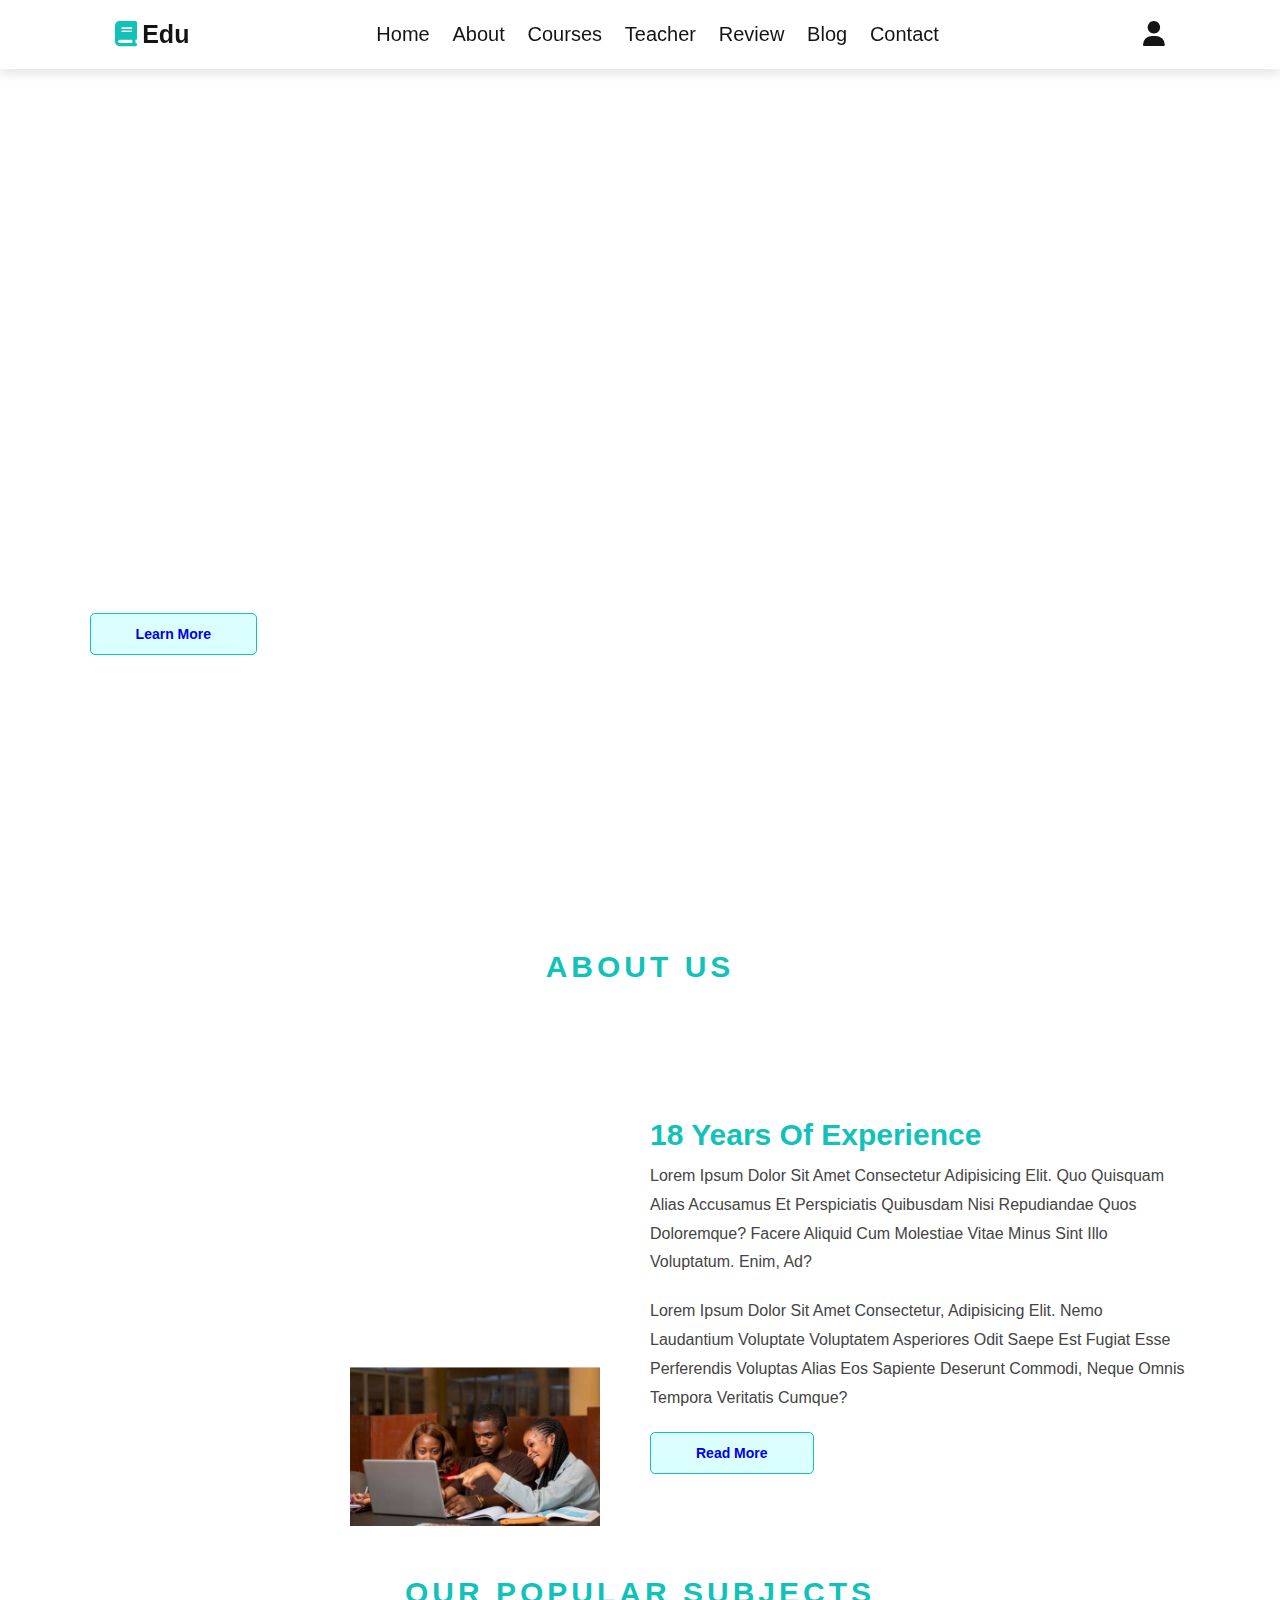
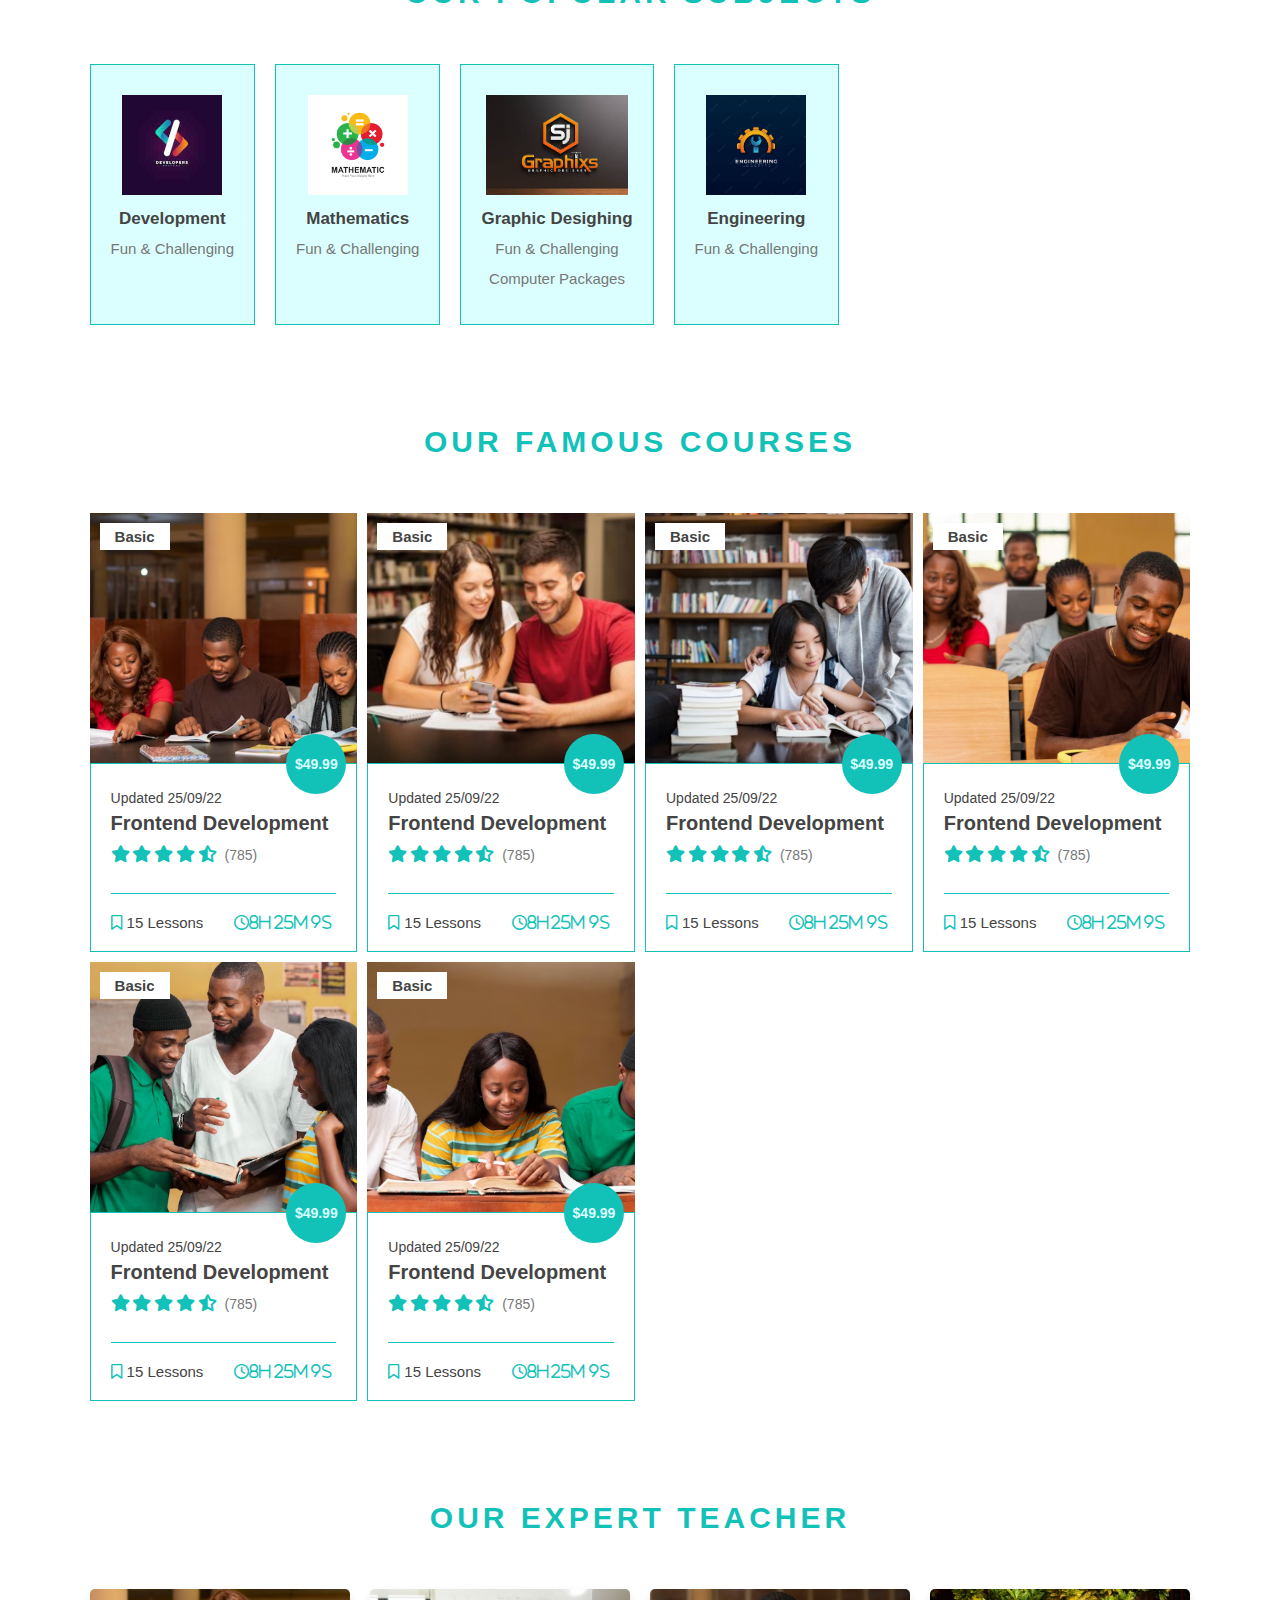
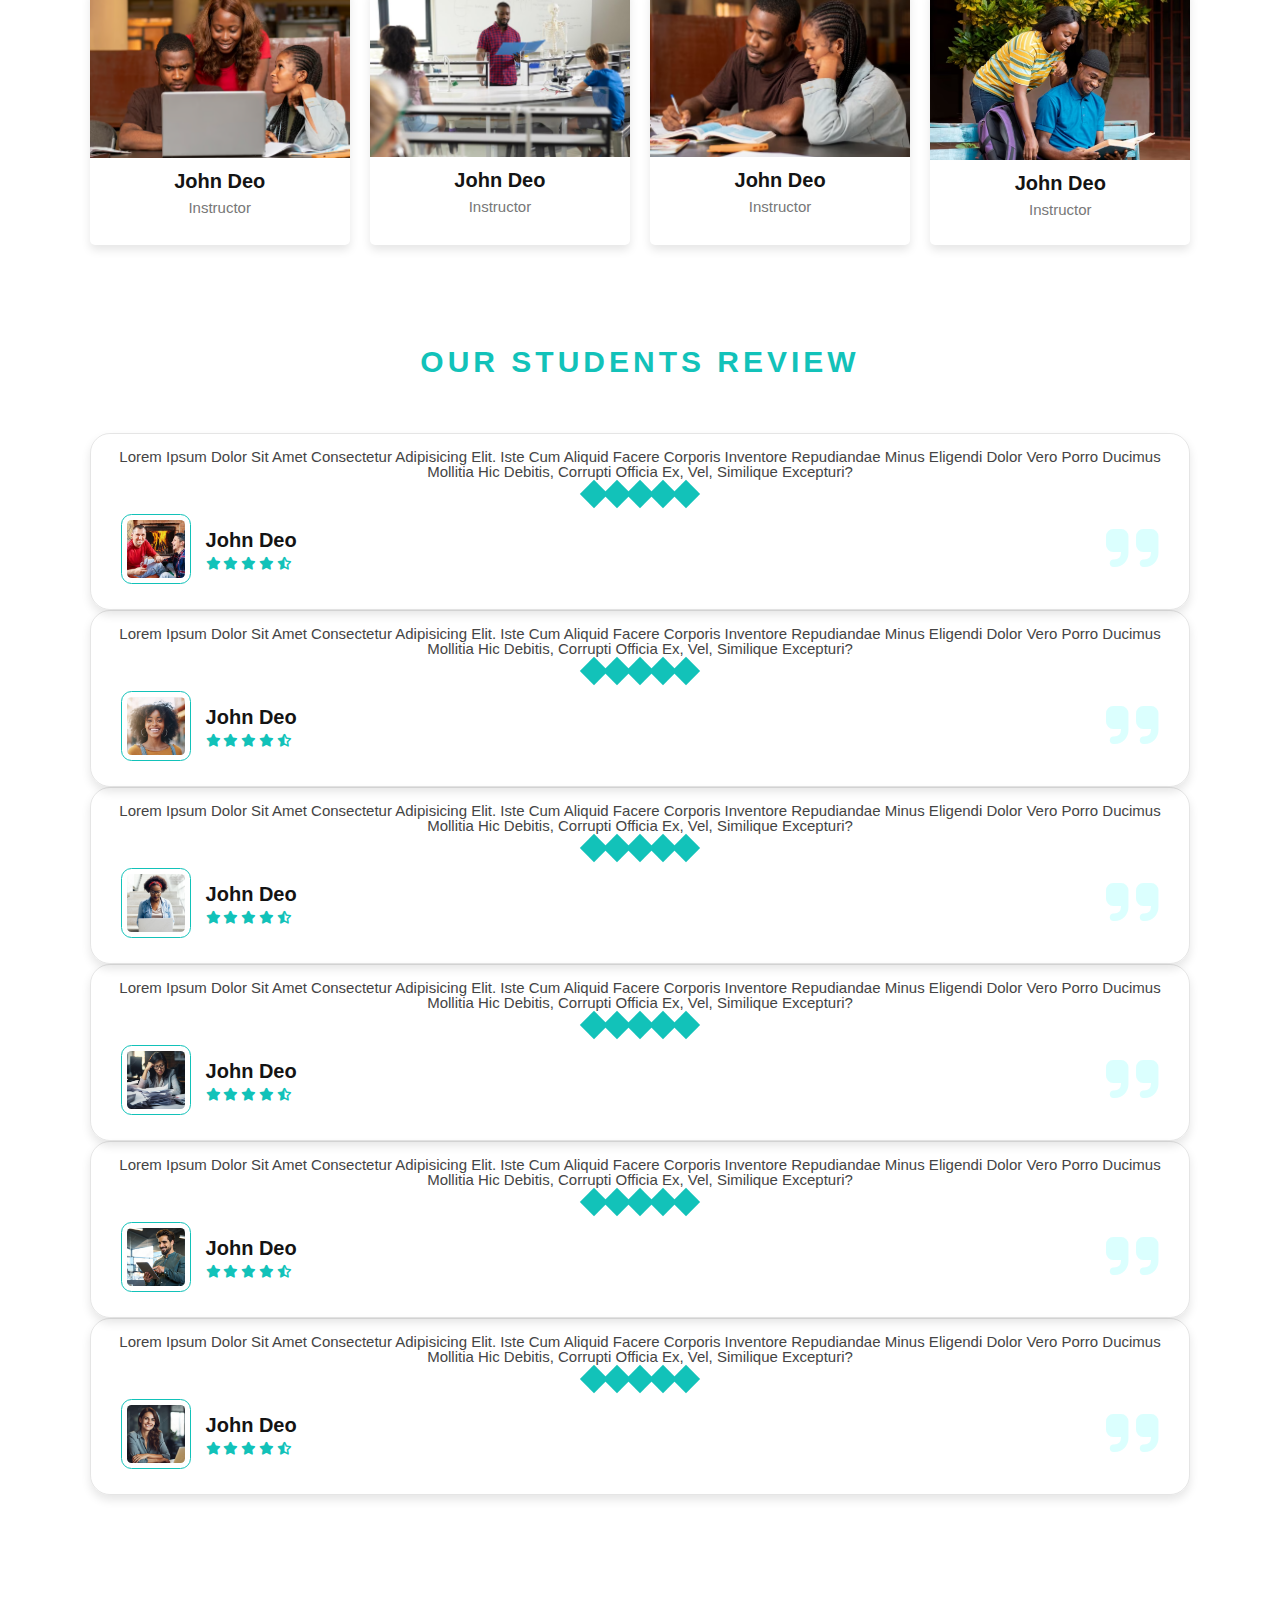
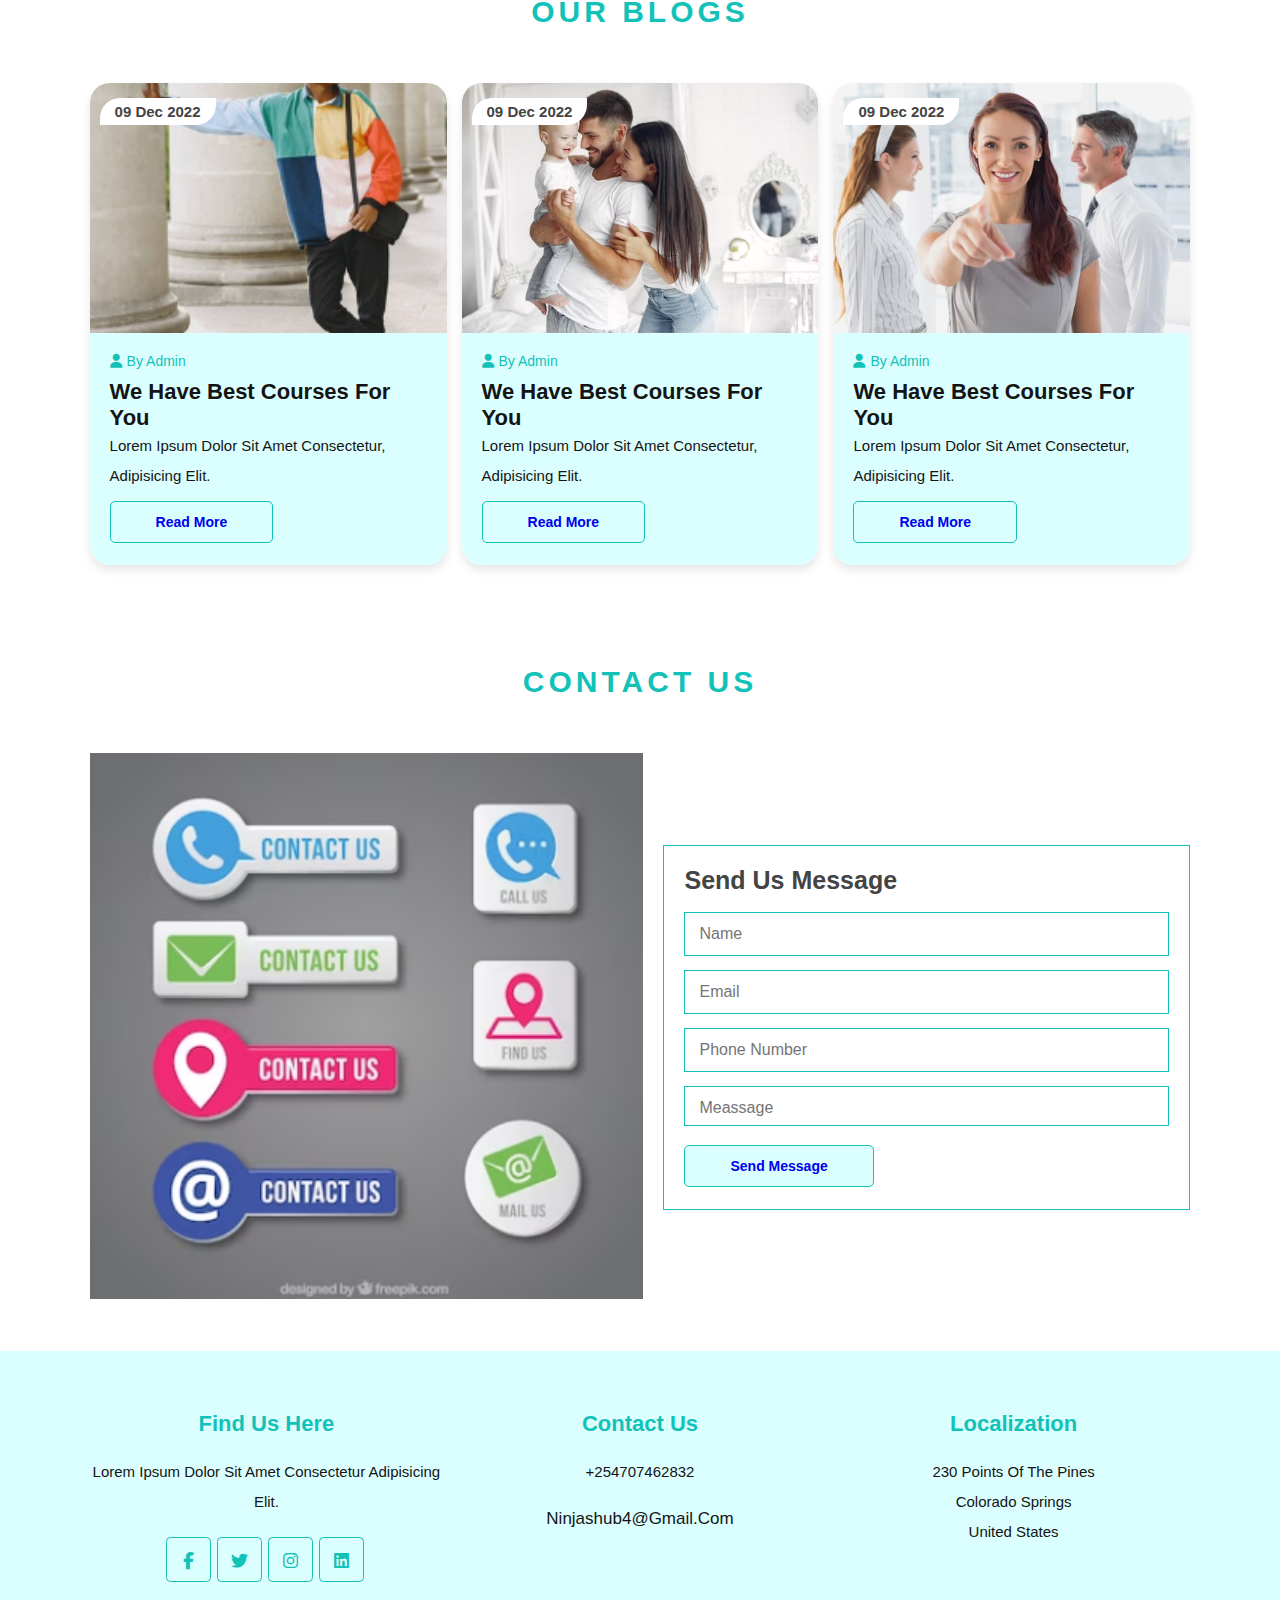
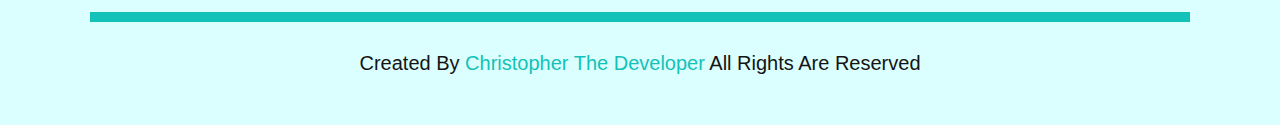
==== index.html @ d2098b86 "html folder  deletion" ====
<!DOCTYPE html>
<html lang="en">
<head>
    <meta charset="UTF-8">
    <meta http-equiv="X-UA-Compatible" content="IE=edge">
    <meta name="viewport" content="width=device-width, initial-scale=1.0">
    <title>education website</title>
    <!--font awesome cdn link-->
    <link rel="stylesheet" href="https://cdnjs.cloudflare.com/ajax/libs/font-awesome/6.4.0/css/all.min.css"/>
    <!--custom css link-->
    <link rel="stylesheet" href="css/style.css">
 </head>
<body>
    <!--header section starts-->
      <header class="header">
        <a href="#" class="logo"><i class="fas fa-book"></i>Edu</a>
        <nav class="navbar">
            <a href="#home"   class="hover-underline">home</a>
            <a href="#about"  class="hover-underline">about</a>
            <a href="#courses" class="hover-underline">courses</a>
            <a href="#teacher" class="hover-underline">teacher</a>
            <a href="#review" class="hover-underline">review</a>
            <a href="#blog"  class="hover-underline">blog</a>
            <a href="#contact"  class="hover-underline">contact</a>
      </nav>
      <div class="icons">
        <div id="login-btn"   class="fas fa-user"></div>
        <div id="menu-btn"  class="fas fa-bars"></div>
      </div>
      <!--login form-->
      <form action="" class="login-form">
        <h3>login form</h3>
        <input type="email" placeholder="enter your email" class="box">
        <input type="password" placeholder="enter your password" class="box">
        <div class="remember">
          <input type="checkbox" name="" id="remember">
          <label for="remember-me">remember me</label>
        </div>
        <a href="#" class="btn">
          <span class="text text-1">login now</span>
          <span class="text text-2" aria-hidden="true">login now</span>
        </a>
      </form>
      </header>
    <!--header section ends-->

    <!--home section begins-->
    <section id="home" class="home">
      <div class="content">
        <h3>The best courses you will find here</h3>
        <p>Lorem ipsum dolor sit amet consectetur adipisicing elit. 
          Voluptatem dignissimos eum sapiente obcaecati impedit blanditiis
           consectetur vitae, numquam excepturi modi doloremque sequi vero 
           reiciendis odit eaque nesciunt omnis nobis? Tempora.</p>
           <a href="#" class="btn">
            <span class="text text-1">learn more</span>
            <span class="text text-2" aria-hidden="true">learn more</span>
          </a>
      </div>
    </section>

<!--home section begins-->

    <!--about section starts-->
   <section class="about" id="about">
    <h1 class="heading">about us</h1>
    <div class="container">
      <figure class="about-image">
        <img src="imgaes/about.png" alt="" height="500">
        <img src="images/about 2.png" alt=""   class="about-image">
      </figure>
      <div class="about-content">
        <h3>18 years of experience</h3>
        <p>Lorem ipsum dolor sit amet consectetur adipisicing elit.
           Quo quisquam alias accusamus et perspiciatis quibusdam nisi repudiandae quos doloremque? 
          Facere aliquid cum molestiae vitae minus sint illo voluptatum. Enim, ad?</p>
          <p>Lorem ipsum dolor sit amet consectetur, adipisicing elit. Nemo laudantium voluptate voluptatem asperiores odit saepe
             est fugiat esse perferendis voluptas alias eos sapiente deserunt commodi, neque omnis tempora veritatis cumque?</p>
             <a href="#" class="btn">
              <span class="text text-1">read more</span>
              <span class="text text-2" aria-hidden="true">read more</span>
            </a>
      </div>
    </div>
    
   </section>

<!--about section ends-->

<!--subject section starts-->
<section class="subjects">
  <h1 class="heading">our popular subjects</h1>
  <div class="box-container">
    <div class="box">
      <img src="images/Development.jpg" alt="">
      <h3>development</h3>
      <p>fun & challenging</p>
    </div>

    <div class="box">
      <img src="images/Mathematics .jpg" alt="">
      <h3>Mathematics</h3>
      <p>fun & challenging</p>
    </div>

    <div class="box">
      <img src="images/Graphics .jpg" alt="">
      <h3>graphic desighing</h3>
      <p>fun & challenging</p>
      <p>computer packages</p>
    </div>

    <div class="box">
      <img src="images/Engineering .jpg" alt="">
      <h3>engineering</h3>
      <p>fun & challenging</p>
    </div>
  </div>
</section>

<!--subject section ends-->
<!--courses section starts-->
   <section class="courses" id="courses">
      <h1 class="heading">our famous courses</h1>
      <div class="box-container">
        <div class="box">
          <div class="image shine">
            <img src="images/image 1.png" alt="">
            <h3>basic</h3>
          </div>
          <div class="content">
            <h4>$49.99</h4>
            <p>updated 25/09/22</p>
            <h3>frontend development</h3>
          <div class="stars">
            <i class="fas fa-star"></i>
            <i class="fas fa-star"></i>
            <i class="fas fa-star"></i>
            <i class="fas fa-star"></i>
            <i class="fas fa-star-half-alt"></i>
            <span>(785)</span>
          </div>
          <div class="icons">
            <span><i  class="far fa-bookmark"></i>15 lessons</span>
            <span><i class="far fa-clock">8h 25m 9s</i></span>
          </div>
        </div>
        </div>
      


      <div class="box">
        <div class="image shine">
          <img src="images/image 2.png" alt="">
          <h3>basic</h3>
        </div>
        <div class="content">
          <h4>$49.99</h4>
          <p>updated 25/09/22</p>
          <h3>frontend development</h3>
        <div class="stars">
          <i class="fas fa-star"></i>
          <i class="fas fa-star"></i>
          <i class="fas fa-star"></i>
          <i class="fas fa-star"></i>
          <i class="fas fa-star-half-alt"></i>
          <span>(785)</span>
        </div>
        <div class="icons">
          <span><i  class="far fa-bookmark"></i>15 lessons</span>
          <span><i class="far fa-clock">8h 25m 9s</i></span>
        </div>
      </div>
      </div>
    
      <div class="box">
        <div class="image shine">
          <img src="images/image3.png" alt="">
          <h3>basic</h3>
        </div>
        <div class="content">
          <h4>$49.99</h4>
          <p>updated 25/09/22</p>
          <h3>frontend development</h3>
        <div class="stars">
          <i class="fas fa-star"></i>
          <i class="fas fa-star"></i>
          <i class="fas fa-star"></i>
          <i class="fas fa-star"></i>
          <i class="fas fa-star-half-alt"></i>
          <span>(785)</span>
        </div>
        <div class="icons">
          <span><i  class="far fa-bookmark"></i>15 lessons</span>
          <span><i class="far fa-clock">8h 25m 9s</i></span>
        </div>
      </div>
      </div>
    


    <div class="box">
      <div class="image shine">
        <img src="images/image 4.png" alt="">
        <h3>basic</h3>
      </div>
      <div class="content">
        <h4>$49.99</h4>
        <p>updated 25/09/22</p>
        <h3>frontend development</h3>
      <div class="stars">
        <i class="fas fa-star"></i>
        <i class="fas fa-star"></i>
        <i class="fas fa-star"></i>
        <i class="fas fa-star"></i>
        <i class="fas fa-star-half-alt"></i>
        <span>(785)</span>
      </div>
      <div class="icons">
        <span><i  class="far fa-bookmark"></i>15 lessons</span>
        <span><i class="far fa-clock">8h 25m 9s</i></span>
      </div>
    </div>
    </div>

    <div class="box">
      <div class="image shine">
        <img src="images/image 5.png" alt="">
        <h3>basic</h3>
      </div>
      <div class="content">
        <h4>$49.99</h4>
        <p>updated 25/09/22</p>
        <h3>frontend development</h3>
      <div class="stars">
        <i class="fas fa-star"></i>
        <i class="fas fa-star"></i>
        <i class="fas fa-star"></i>
        <i class="fas fa-star"></i>
        <i class="fas fa-star-half-alt"></i>
        <span>(785)</span>
      </div>
      <div class="icons">
        <span><i  class="far fa-bookmark"></i>15 lessons</span>
        <span><i class="far fa-clock">8h 25m 9s</i></span>
      </div>
    </div>
    </div>
  


  <div class="box">
    <div class="image shine">
      <img src="images/image 6.png" alt="">
      <h3>basic</h3>
    </div>
    <div class="content">
      <h4>$49.99</h4>
      <p>updated 25/09/22</p>
      <h3>frontend development</h3>
    <div class="stars">
      <i class="fas fa-star"></i>
      <i class="fas fa-star"></i>
      <i class="fas fa-star"></i>
      <i class="fas fa-star"></i>
      <i class="fas fa-star-half-alt"></i>
      <span>(785)</span>
    </div>
    <div class="icons">
      <span><i  class="far fa-bookmark"></i>15 lessons</span>
      <span><i class="far fa-clock">8h 25m 9s</i></span>
    </div>
  </div>
  </div>
  </div>
</section>

<!--courses section ends-->

  <!--teacher section starts-->
<section id="teacher" class="teacher">
 <h1 class="heading">our expert teacher</h1>
 <div class="box-container">

  <div class="box">
    <div class="image">
      <img src="images/teacher 1.png" alt="">
      <div class="share">
        <a href="#"  class="fab fa-facebook-f"></a>
        <a href="#"  class="fab fa-twitter"></a>
        <a href="#"  class="fab fa-instagram"></a>
      </div>
    </div>
    <div class="content">
      <h3>john deo</h3>
      <span>instructor</span>
     </div>
 </div>


 <div class="box">
  <div class="image">
    <img src="images/teacher 2.png" alt="">
    <div class="share">
      <a href="#"  class="fab fa-facebook-f"></a>
      <a href="#"  class="fab fa-twitter"></a>
      <a href="#"  class="fab fa-instagram"></a>
    </div>
  </div>
  <div class="content">
    <h3>john deo</h3>
    <span>instructor</span>
   </div>
</div>


<div class="box">
  <div class="image">
    <img src="images/teacher 3.png" alt="">
    <div class="share">
      <a href="#"  class="fab fa-facebook-f"></a>
      <a href="#"  class="fab fa-twitter"></a>
      <a href="#"  class="fab fa-instagram"></a>
    </div>
  </div>
  <div class="content">
    <h3>john deo</h3>
    <span>instructor</span>
   </div>
</div>


<div class="box">
  <div class="image">
    <img src="images/teacher 4.png" alt="">
    <div class="share">
      <a href="#"  class="fab fa-facebook-f"></a>
      <a href="#"  class="fab fa-twitter"></a>
      <a href="#"  class="fab fa-instagram"></a>
    </div>
  </div>
  <div class="content">
    <h3>john deo</h3>
    <span>instructor</span>
   </div>
</div>
</div>
</section>
<!--teacher section ends-->
<!--review section starts-->
   <section class="review" id="review">
    <h1 class="heading">our students review</h1>
    <div class="swiper review-slider">
      <div class="swiper-wrapper">
        <div class="swiper-slide slide">
          <p>Lorem ipsum dolor sit amet consectetur adipisicing elit. 
            Iste cum aliquid facere corporis inventore repudiandae minus
             eligendi dolor vero porro ducimus mollitia hic debitis, corrupti
              officia ex, vel, similique excepturi?</p>
              <div class="wrapper">
                <div class="separator"></div>
                <div class="separator"></div>
                <div class="separator"></div>
                <div class="separator"></div>
                <div class="separator"></div>
              </div>
              <i class="fas fa-quote-right"></i>
              <div class="user">
                <img src="images/review 1.png" alt="">
                <div class="user-info">
                  <h3>john deo</h3>
                  <div class="stars">
                    <i class="fas fa-star"></i>
                    <i class="fas fa-star"></i>
                    <i class="fas fa-star"></i>
                    <i class="fas fa-star"></i>
                    <i class="fas fa-star-half-alt"></i>
                  </div>
                </div>
              </div>
        </div>


        <div class="swiper-slide slide">
          <p>Lorem ipsum dolor sit amet consectetur adipisicing elit. 
            Iste cum aliquid facere corporis inventore repudiandae minus
             eligendi dolor vero porro ducimus mollitia hic debitis, corrupti
              officia ex, vel, similique excepturi?</p>
              <div class="wrapper">
                <div class="separator"></div>
                <div class="separator"></div>
                <div class="separator"></div>
                <div class="separator"></div>
                <div class="separator"></div>
              </div>
              <i class="fas fa-quote-right"></i>
              <div class="user">
                <img src="images/review 2.png" alt="">
                <div class="user-info">
                  <h3>john deo</h3>
                  <div class="stars">
                    <i class="fas fa-star"></i>
                    <i class="fas fa-star"></i>
                    <i class="fas fa-star"></i>
                    <i class="fas fa-star"></i>
                    <i class="fas fa-star-half-alt"></i>
                  </div>
                </div>
              </div>
        </div>


        <div class="swiper-slide slide">
          <p>Lorem ipsum dolor sit amet consectetur adipisicing elit. 
            Iste cum aliquid facere corporis inventore repudiandae minus
             eligendi dolor vero porro ducimus mollitia hic debitis, corrupti
              officia ex, vel, similique excepturi?</p>
              <div class="wrapper">
                <div class="separator"></div>
                <div class="separator"></div>
                <div class="separator"></div>
                <div class="separator"></div>
                <div class="separator"></div>
              </div>
              <i class="fas fa-quote-right"></i>
              <div class="user">
                <img src="images/review 3.png" alt="">
                <div class="user-info">
                  <h3>john deo</h3>
                  <div class="stars">
                    <i class="fas fa-star"></i>
                    <i class="fas fa-star"></i>
                    <i class="fas fa-star"></i>
                    <i class="fas fa-star"></i>
                    <i class="fas fa-star-half-alt"></i>
                  </div>
                </div>
              </div>
        </div>

        <div class="swiper-slide slide">
          <p>Lorem ipsum dolor sit amet consectetur adipisicing elit. 
            Iste cum aliquid facere corporis inventore repudiandae minus
             eligendi dolor vero porro ducimus mollitia hic debitis, corrupti
              officia ex, vel, similique excepturi?</p>
              <div class="wrapper">
                <div class="separator"></div>
                <div class="separator"></div>
                <div class="separator"></div>
                <div class="separator"></div>
                <div class="separator"></div>
              </div>
              <i class="fas fa-quote-right"></i>
              <div class="user">
                <img src="images/review 4.png" alt="">
                <div class="user-info">
                  <h3>john deo</h3>
                  <div class="stars">
                    <i class="fas fa-star"></i>
                    <i class="fas fa-star"></i>
                    <i class="fas fa-star"></i>
                    <i class="fas fa-star"></i>
                    <i class="fas fa-star-half-alt"></i>
                  </div>
                </div>
              </div>
        </div>

        <div class="swiper-slide slide">
          <p>Lorem ipsum dolor sit amet consectetur adipisicing elit. 
            Iste cum aliquid facere corporis inventore repudiandae minus
             eligendi dolor vero porro ducimus mollitia hic debitis, corrupti
              officia ex, vel, similique excepturi?</p>
              <div class="wrapper">
                <div class="separator"></div>
                <div class="separator"></div>
                <div class="separator"></div>
                <div class="separator"></div>
                <div class="separator"></div>
              </div>
              <i class="fas fa-quote-right"></i>
              <div class="user">
                <img src="images/review 5.png" alt="">
                <div class="user-info">
                  <h3>john deo</h3>
                  <div class="stars">
                    <i class="fas fa-star"></i>
                    <i class="fas fa-star"></i>
                    <i class="fas fa-star"></i>
                    <i class="fas fa-star"></i>
                    <i class="fas fa-star-half-alt"></i>
                  </div>
                </div>
              </div>
        </div>

        <div class="swiper-slide slide">
          <p>Lorem ipsum dolor sit amet consectetur adipisicing elit. 
            Iste cum aliquid facere corporis inventore repudiandae minus
             eligendi dolor vero porro ducimus mollitia hic debitis, corrupti
              officia ex, vel, similique excepturi?</p>
              <div class="wrapper">
                <div class="separator"></div>
                <div class="separator"></div>
                <div class="separator"></div>
                <div class="separator"></div>
                <div class="separator"></div>
              </div>
              <i class="fas fa-quote-right"></i>
              <div class="user">
                <img src="images/review 6.png" alt="">
                <div class="user-info">
                  <h3>john deo</h3>
                  <div class="stars">
                    <i class="fas fa-star"></i>
                    <i class="fas fa-star"></i>
                    <i class="fas fa-star"></i>
                    <i class="fas fa-star"></i>
                    <i class="fas fa-star-half-alt"></i>
                  </div>
                </div>
              </div>
        </div>
      </div>
    </div>
   </section>

<!--review section ends-->
<!--blog section starts-->
<section class="blog" id="blog">
  <h1 class="heading">our blogs</h1>
  <div class="box-container">
    <div class="box">
      <div class="image shine">
        <img src="images/blog 1.png" alt="">
        <h3>09 dec 2022</h3>
      </div>
      <div class="content">
        <div class="icons">
          <a href="#"><i  class="fas fa-user"></i>by admin</a>
        </div>
        <h3>we have best courses for you</h3>
        <p>Lorem ipsum dolor sit amet consectetur, adipisicing elit.</p>
        <a href="#" class="btn">
          <span  class="text text-1">read more</span>
          <span  class="text text-2"  aria-hidden="true">read more</span>
        </a>
      </div>
    </div>

    <div class="box">
      <div class="image shine">
        <img src="images/blog 2.png" alt="">
        <h3>09 dec 2022</h3>
      </div>
      <div class="content">
        <div class="icons">
          <a href="#"><i  class="fas fa-user"></i>by admin</a>
        </div>
        <h3>we have best courses for you</h3>
        <p>Lorem ipsum dolor sit amet consectetur, adipisicing elit.</p>
        <a href="#" class="btn">
          <span  class="text text-1">read more</span>
          <span  class="text text-2"  aria-hidden="true">read more</span>
        </a>
      </div>
    </div>

    <div class="box">
      <div class="image shine">
        <img src="images/blog 3.png" alt="">
        <h3>09 dec 2022</h3>
      </div>
      <div class="content">
        <div class="icons">
          <a href="#"><i  class="fas fa-user"></i>by admin</a>
        </div>
        <h3>we have best courses for you</h3>
        <p>Lorem ipsum dolor sit amet consectetur, adipisicing elit.</p>
        <a href="#" class="btn">
          <span  class="text text-1">read more</span>
          <span  class="text text-2"  aria-hidden="true">read more</span>
        </a>
      </div>
    </div>
  </div>

</section>

<!--blog section ends-->
<!--contact section begins-->
<section class="contact" id="contact">
  <h1 class="heading">contact us</h1>
  <div class="row">
    <div class="image">
      <img src="images/contact.png" alt="">
    </div>
    <form action="">
      <h3>send us message</h3>
      <input type="text" placeholder="name" class="box">
      <input type="email" placeholder="email" class="box">
      <input type="number" placeholder="phone number" class="box">
      <textarea placeholder="meassage" class="box" cols="30" rows="10"></textarea>
      <a href="#"  class="btn">
        <span class="text text-1">send message</span>
        <span class="text text-2"  aria-hidden="true">send message</span>
      </a>
    </form>
  </div>
</section>

<!--contact section ends-->
<!--footer section starts-->
<section class="footer">
  <div class="box-container">
    <div class="box">
      <h3>find us here</h3>
      <p>Lorem ipsum dolor sit amet consectetur adipisicing elit.</p>
      <div class="share">
        <a href="#" class="fab fa-facebook-f"></a>
        <a href="#" class="fab fa-twitter"></a>
        <a href="#" class="fab fa-instagram"></a>
        <a href="#" class="fab fa-linkedin"></a>
      </div>
    </div>
    <div class="box">
      <h3>contact us</h3>
      <p>+254707462832</p>
      <a href="#" class="link">ninjashub4@gmail.com</a>
    </div>
    <div class="box">
      <h3>localization</h3>
      <p>230 points of the pines <br>
      colorado springs <br>
      united states</p>
    </div>
  </div>
  <div class="credit">created by <span>christopher the developer</span> all rights are reserved</div>
</section>




<!--footer section ends-->
   <!--js file link-->
   <script src="js/index.js"></script>
</body>
</html>
---- css/style.css ----
@import url('https://fonts.googleapis.com/css2?family=Belanosima:wght@700&family=Montserrat:wght@100&family=Roboto:wght@500&display=swap');
:root{
    --primary-color:#12c2b9;
    --secondary:#dbfffe;
    --black:#141414;
    --white:#fff;
    --yellow:yellow;
    --box-shadow:0 .5rem 1rem rgba(0,0,0,0.1);
}
*{
    font-family:'DM sans',sans-serif;
    margin:0; padding:0;
    box-sizing:border-box;
    outline:none; border:none;
    text-decoration:none;
    text-transform:capitalize;
    transition:all .2sec linear;
}
html{
    font-size:62.5%;
    overflow-x:hidden;
    scroll-padding-top:9rem;
    scroll-behavior:smooth;
}
html::-webkit-scrollbar{
    width:1rem;
}
html::-webkit-scrollbar-track{
    background:transparent;
}
html::-webkit-scrollbar-thumb{
    background: var(--primary-color);
}
section{
    padding:5rem 7%;
}
.heading{
    position:relative;
    color:var(--primary-color);
    font-size:3rem;
    font-weight:700;
    text-transform:uppercase;
    letter-spacing:.4rem;
    text-align:center;
    margin-bottom:3rem;
}
.heading::after{
    content: url('../images/separator.svg');
    display:block;
    width:10rem;
    margin-inline:auto;
    margin-top: -1rem;
}






.btn{
    position:relative;
    display:inline-block;
    margin-top:1rem;
    /*color:var(--white);*/
    font-size:1.4rem;
    font-weight:700;
    text-transform:uppercase;
    max-width: max-content;
    border:.1rem solid var(--primary-color);
    background:var(--secondary);
    padding:1.2rem 4.5rem;
    overflow:hidden;
    z-index:1;
    border-radius:.5rem;
}
.btn::before{
    content:'';
    position:absolute;
    bottom:100%; left:50%;
    transform:translateX(-50%);
    width:200%; height:200%;
    border-radius:50%;
    background-color:var(--primary-color);
    transition:500ms ease;
    z-index:-1;
}
.btn .text{
     transition:250ms ease;
}
.btn .text-2{
position:absolute;
top:100%;left:50%;
transform:translateX(-50%);
min-width:max-content;
color:var(--secondary);
}
.btn:is(:hover, :focus-visible)::before{
    bottom:-50%;
}
.btn:is(:hover, :focus-visible).text-1{
    transform:translateY(-4rem);
}
.btn:is(:hover, :focus-visible).text-2{
    top:50%;
    transform:translate(-50%,-50%);
    
}
.shine{
    position:relative;
}
.shine::after{
    content:"";
    position:absolute;
    top:0; left:0;
    width:50%;
    height:100%;
    background-image:linear-gradient(to right,transparent 0%,#fff6 100%);
    transform:skewX(-0.08turn) translateX(-180%);
}
.shine:is(:hover, :focus-within)::after{
    transform:skewX(-0.08turn) translateX(275%);
    transition:1000ms ease;
}
/*header*/
.header{
    position:fixed;
    top:0; left:0; right:0;
    z-index:1000;
    background: var(--white);
    box-shadow:var(--box-shadow);
    display:flex;
    justify-content:space-between;
    align-items:center;
    padding:2rem 9%;
}
.header .logo{
    font-size:2.5rem;
    font-weight:bolder;
    color:var(--black);
}
.header .logo i{
    color:var(--primary-color) ;
    padding-right:.5rem;
}

.header .navbar a{
    font-size:2rem;
    color:var(--black);
    margin:0rem 1rem;
    padding-block:1rem;
}
.header .navbar a:hover{
  color:var(--primary-color);
}
.header .navbar .hover-underline{
    position:relative;
    max-width:max-content;
}
.header .navbar .hover-underline::after{
    content: '';
    position:absolute;
    left:0;bottom:0;
    width:100%;
    height:.5rem;
    border-block:.1rem solid var(--primary-color);
    transform:scaleX(0.2);
    opacity:0;
    transform: 500ms ease;
}
.header .navbar .hover-underline:is(:hover, :focus-visible)::after{
    transform: scaleX(1);
    opacity:1;
}
.header .icons div{
    font-size:2.5rem;
    margin-left:1.7rem;
    color:var(--black);
    cursor:pointer;
}
.header .icons div:hover{
    color:var(--primary-color);
}
#menu-btn{
    display:none;
}

.header .login-form{
    position:absolute;
    top:115%; right:-105%;
    background:var(--white);
    box-shadow:.5rem;
    width:35rem;
    box-shadow:var(--box-shadow);
    padding:2rem;
}
.header .login-form.active{
    right:2rem;
    transition: .4s linear;
}

.header .login-form h3{
    font-size:2.2rem;
    color:var(--black);
    text-align:center;
    margin-bottom:.7rem;
}
.header .login-form .box{
    font-size:1.5rem;
    margin:.7rem 0;
    border:1rem solid rgba(0,0,0,0.1);
    padding:1rem 1.2rem;
    color:var(--black);
    text-transform:none;
    width:100%;
}
.header .login-form .remember{
    display:flex;
    align-items:center;
    gap:.5rem;
    margin:.7rem 0;
}

.header .login-form .remember label{
    font-size:1.5rem;
    color:var(--black);
    cursor:pointer;
}


/*home*/
.home{
    min-height:100vh;
    display:flex;
    align-items:center;
    background:url(home.jpg) no-repeat;
    background-size:cover;
    background-position:center;
}
.home .content{
    max-width:50rem;
}
.home .content h3{
    margin-top:10rem;
    font-size:5rem;
    color:var(--white);
    line-height:1.2;
}
.home .content p{
    font-size:1.5rem;
    line-height: 2;
    color:var(--white);
    padding:1rem 0;
}

/*ends*/

/*about*/
.about .container{
    display:flex;
    flex-wrap:wrap;
}
.about .container .about-image{
    position:relative;
    flex:1 1 40rem;
 
}
.about .container .about-image{
    width:80%;
}
.about .container .about-image .about-image{
    position:absolute;
    bottom:-10rem;
    right:-1rem;
    width:25rem;
    padding-block:5rem;
}

.about .container .about-content{
    flex:1 1 50rem;
    padding-left:6rem;
    padding-top:8rem;
}
.about .container .about-content h3{
    font-size:3rem;
    color:var(--primary-color);
}

.about .container .about-content p{
    font-size:1.6rem;
    color:#444;
    padding:1rem 0;
    line-height:1.8;
}
/*ends*/
/*subject*/
.subjects .box-container{
    display:flex;
    grid-template-columns:repeat(auto-fit,minmax(25rem,1fr));
    gap:2rem;
}
.subjects .box-container .box{
  padding:3rem 2rem;
  text-align:center;
  border:.1rem solid var(--primary-color);
  background: var(--secondary);
  cursor:pointer;
}
.subjects .box-container .box:hover{
    background:var(--primary-color);
}
.subjects .box-container .box img{
    height:10rem;
    margin-bottom:.7rem;
}
.subjects .box-container .box h3{
    font-size:1.7rem;
    color:#444;
    padding:.5rem 0;
    text-transform:capitalize;
}
.subjects .box-container .box:hover h3{
    color:#fff;
}
.subjects .box-container .box p{
    font-size:1.5rem;
    line-height:2;
    color:#777;
}
.subjects .box-container .box:hover p{
    color:#eee;
}


/*ends*/

/*courses*/
.courses .box-container{
    display:grid;
    grid-template-columns:repeat(auto-fit,minmax(23rem, 1fr));
    gap:1rem;
}

.courses .box-container .box .image{
    height:25rem;
    overflow:hidden;
    position:relative;
}

.courses .box-container .box .image img{
  height:100%;
  width:100%;
  object-fit:cover;
}
.courses .box-container .box:hover .image img{
    transform:scale(1.1);
}


.courses .box-container .box .image h3{
    font-size:1.5rem;
    color:#444;
    position:absolute;
    top:1rem; left:1rem;
    padding:.5rem 1.5rem;
    background: var(--white);
}
.courses .box-container .box .content{
    padding:2rem;
    position:relative;
    border:0.1rem solid var(--primary-color);
}

.courses .box-container .box .content h4{
    position:absolute;
    background:var(--primary-color);
    color:var(--secondary);
    top:-3rem; right:1.0rem;
    width: 6rem;
    height:6rem;
    line-height:6rem;
    text-align:center;
    font-size:1.4rem;
    border-radius:50%;
}
.courses .box-container .box .content p{
    font-size:1.4rem;
    color:#444;
    line-height:2;
}
.courses .box-container .box .content h3{
    font-size:2rem;
    color:#444;
}

.courses .box-container .box .content .stars{
    padding:1rem 0;
}

.courses .box-container .box .content .stars i{
    font-size:1.7rem;
    color:var(--primary-color);
}
.courses .box-container .box .content .stars span{
    font-size:1.4rem;
    color:#777;
    margin-left:.5rem;
}

.courses .box-container .box .content  .icons{
    display:flex;
    justify-content:space-between;
    align-items:center;
    margin-top:2rem;
    padding-top:2rem;
    border-top:0.1rem solid var(--primary-color);
}

.courses .box-container .box .content  .icons span{
    font-size:1.5rem;
    color:#444;
}

.courses .box-container .box .content  .icons span i{
    color:var(--primary-color);
    padding-right:.5rem;
}
/*ends*/

/*techer*/
.teacher .box-container{
    display:grid;
    grid-template-columns:repeat(auto-fit,minmax(25rem,1fr));
    gap:2rem;
}
.teacher .box-container .box{
    background:var(--white);
    box-shadow:var(--box-shadow);
    border-radius:.5rem;
    position:relative;
    overflow:hidden;
    text-align:center;
}
.teacher .box-container .box .image{
    position:relative;
    overflow:hidden;
}
.teacher .box-container .box .image img{
    background:var(--secondary);
    width:100%;
}
.teacher .box-container .box:hover .image .share{
    bottom:0;
}

.teacher .box-container .box .image .share{
    position:absolute;
    bottom:-10rem;
    left:0; right:0;
    padding:2rem;
}
.teacher .box-container .box .image .share a{
    height:4rem;
    width:4rem;
    line-height:4rem;
    font-size:2rem;
    margin:0 1rem;
    color: var(--secondary);
    background:var(--primary-color) ;
    border-radius:.5rem;
}
.teacher .box-container .box .image .share a:hover{
    color:var(--primary-color);
    background:var(--secondary);
}
.teacher .box-container .box  .content{
  padding:2rem;
  padding-top:1rem;
  align-items:center;
}
.teacher .box-container .box  .content h3{
    color:var(--black);
    font-size:2rem;
}

.teacher .box-container .box  .content span{
    font-size:1.5rem;
    line-height:2;
    color:#777;
}
/*ends*/
/*reviews*/
.review .slide{
    padding:1.5rem;
    box-shadow:var(--box-shadow);
    border:0.1rem solid rgba(0,0,0,0.1);
    border-radius:2rem;
    position:relative;
}
.review .slide p{
    font-size:1.5rem;
    text-align:center;
    padding-bottom:.5rem;
    line-height:1.0;
    color:#444;
}
  

.review .slide .wrapper{
    display:flex;
    justify-content:center;
    gap:.3rem;
}
.review .slide .separator{
    width:.8rem;
    height:.8rem;
    border:1rem solid var(--primary-color);
    transform:rotate(45deg);
    animation:rotate360 15s linear infinite;
}
@keyframes rotate360{
    0%{
        transform:rotate(0);

    }
    100%{
        transform:rotate(1turn);
    }
} 
.review .slide .fa-quote-right{
    position:absolute;
    bottom:3rem;
    right:3rem;
    font-size:6rem;
    color:var(--secondary);
}
.review .slide .user{
    display:flex;
    align-items:center;
    gap:1.5rem;
    padding:1rem 1.5rem;
    border-radius:.5rem;
}
.review .slide .user img{
    height:7rem;
    width:7rem;
    border-radius:15%;
    object-fit:cover;
    border:.1rem solid var(--primary-color);
    padding:.5rem;
}
.review .slide .user h3{
  font-size:2rem;
  color:var(--black);
  padding-bottom:.5rem;
}
.review .slide .user .stars i{
    font-size:1.3rem;
    color:var(--primary-color);
}

/*ends*/
/*blogs*/
.blog .box-container{
    display:grid;
    grid-template-columns:repeat(auto-fit,minmax(20rem,1fr));
    gap:1.5rem;
}
.blog .box-container .box{
    box-shadow:var(--box-shadow);
    border-radius:2rem;
}
.blog .box-container .box .image{
 height:25rem;
 width:100%;
 overflow:hidden;
 position:relative;
 border-radius:2rem 2rem 0 0;
}
.blog .box-container .box .image img{
    height:100%;
    width:100%;
    object-fit:cover;
}
.blog .box-container .box:hover .image img{
    transform:scale(1.1);
}
.blog .box-container .box .image h3{
 font-size:1.5rem; 
 color:#444;
 position:absolute;
 top:1.5rem; left:1rem;
 padding:.5rem 1.5rem;
 background:var(--white);
 border-radius:2rem 0 2rem 0;
}
.blog .box-container .box .content{
    padding:2rem 2rem;
    background:var(--secondary);
    border-radius:0 0 2rem 2rem;
}
.blog .box-container .box .content .icons{
    margin-bottom:1rem;
    align-items:center;
}
.blog .box-container .box .content .icons a{
    font-size:1.4rem;
    color:var(--primary-color);
}
.blog .box-container .box .content .icons a i{
    padding-right: .5rem;
}
.blog .box-container .box .content h3{
    font-size:2.2rem;
    color:var(--black);

}

.blog .box-container .box .content p{
    font-size:1.5rem;
    color:var(--black);
    line-height:2;
}
/*ends*/
/*contact*/
.contact .row{
    display:flex;
    flex-wrap:wrap;
    align-items:center;
    gap:2rem;
}
.contact .row .image{
    flex:2 2 30rem;
}
.contact .row .image img{
    width:100%;
}
.contact .row form{
    flex:1 1 40rem;
    border:0.1rem solid var(--primary-color);
    padding:2rem;
}
.contact .row form h3{
    font-size:2.5rem;
    color:#444;
    padding-bottom:1rem;
}
.contact .row form .box{
    width:100%;
    font-size:1.6rem;
    padding:1.2rem 1.4rem;
    border:.1rem solid var(--primary-color);
    margin:.7rem 0;
}
.contact .row form .box:focus{
 color:var(--primary-color);

}
.contact .row form  textarea{
    height:4rem;
    resize:none;
}

/*ends*/
/*footer*/
.footer{
    background:var(--secondary);
    text-align:center;
}
.footer .box-container{
    display:grid;
    grid-template-columns:repeat(auto-fit,minmax(20rem,1fr));
    gap:2rem;

}
.footer .box-container .box h3{
    font-size:2.2rem;
    color:var(--primary-color);
    padding:1rem 0;
}

.footer .box-container .box p{
    font-size:1.5rem;
    color:var(--black);
    line-height:2;
    padding:1rem 0;
}
.footer .box-container .box .share{
    margin-top:1rem;
}
.footer .box-container .box .share a{
    height:4.5rem;
    width:4.5rem;
    line-height:4.5rem;
    border-radius:10%;
    font-size:1.7rem;
    border:.1rem solid var(--primary-color);
    color:var(--primary-color);
    margin-right:.3rem;
    text-align:center;
}
.footer .box-container .box .share a:hover{
    background:var(--primary-color);
    color:var(--white);
}

.footer .box-container .box .link{
    font-size:1.7rem;
    line-height:2;
    color:var(--black);
    padding:.5rem 0;
    display:block;
}
.footer .box-container .box .link:hover{
    color:var(--primary-color);
    text-decoration:underline;
}
.footer .credit{
    font-size:2rem;
    margin-top:3rem;
    padding-top:3rem;
    text-align:center;
    color: var(--black);
    border-top:1rem solid var(--primary-color);
}
.footer .credit span{
    color:var(--primary-color);
}
@media (max-width:991px) {
    html{
        font-size:55%;
    }
    .header{
        padding:2rem 4rem;
    }
    section{
        padding:3rem 2rem;
    }
}
@media (max-width:768px){
    #menu-btn{
        display:inline-block;
    }
.header .navbar{
    position:absolute;
    top:110%;right:-110%;
    width:30rem;
    box-shadow:var(--box-shadow);
    border-radius:.5rem;
    background:var(--white);
}
.header .navbar.active{
    right:2rem;
    transition:.4s linear;
}

}
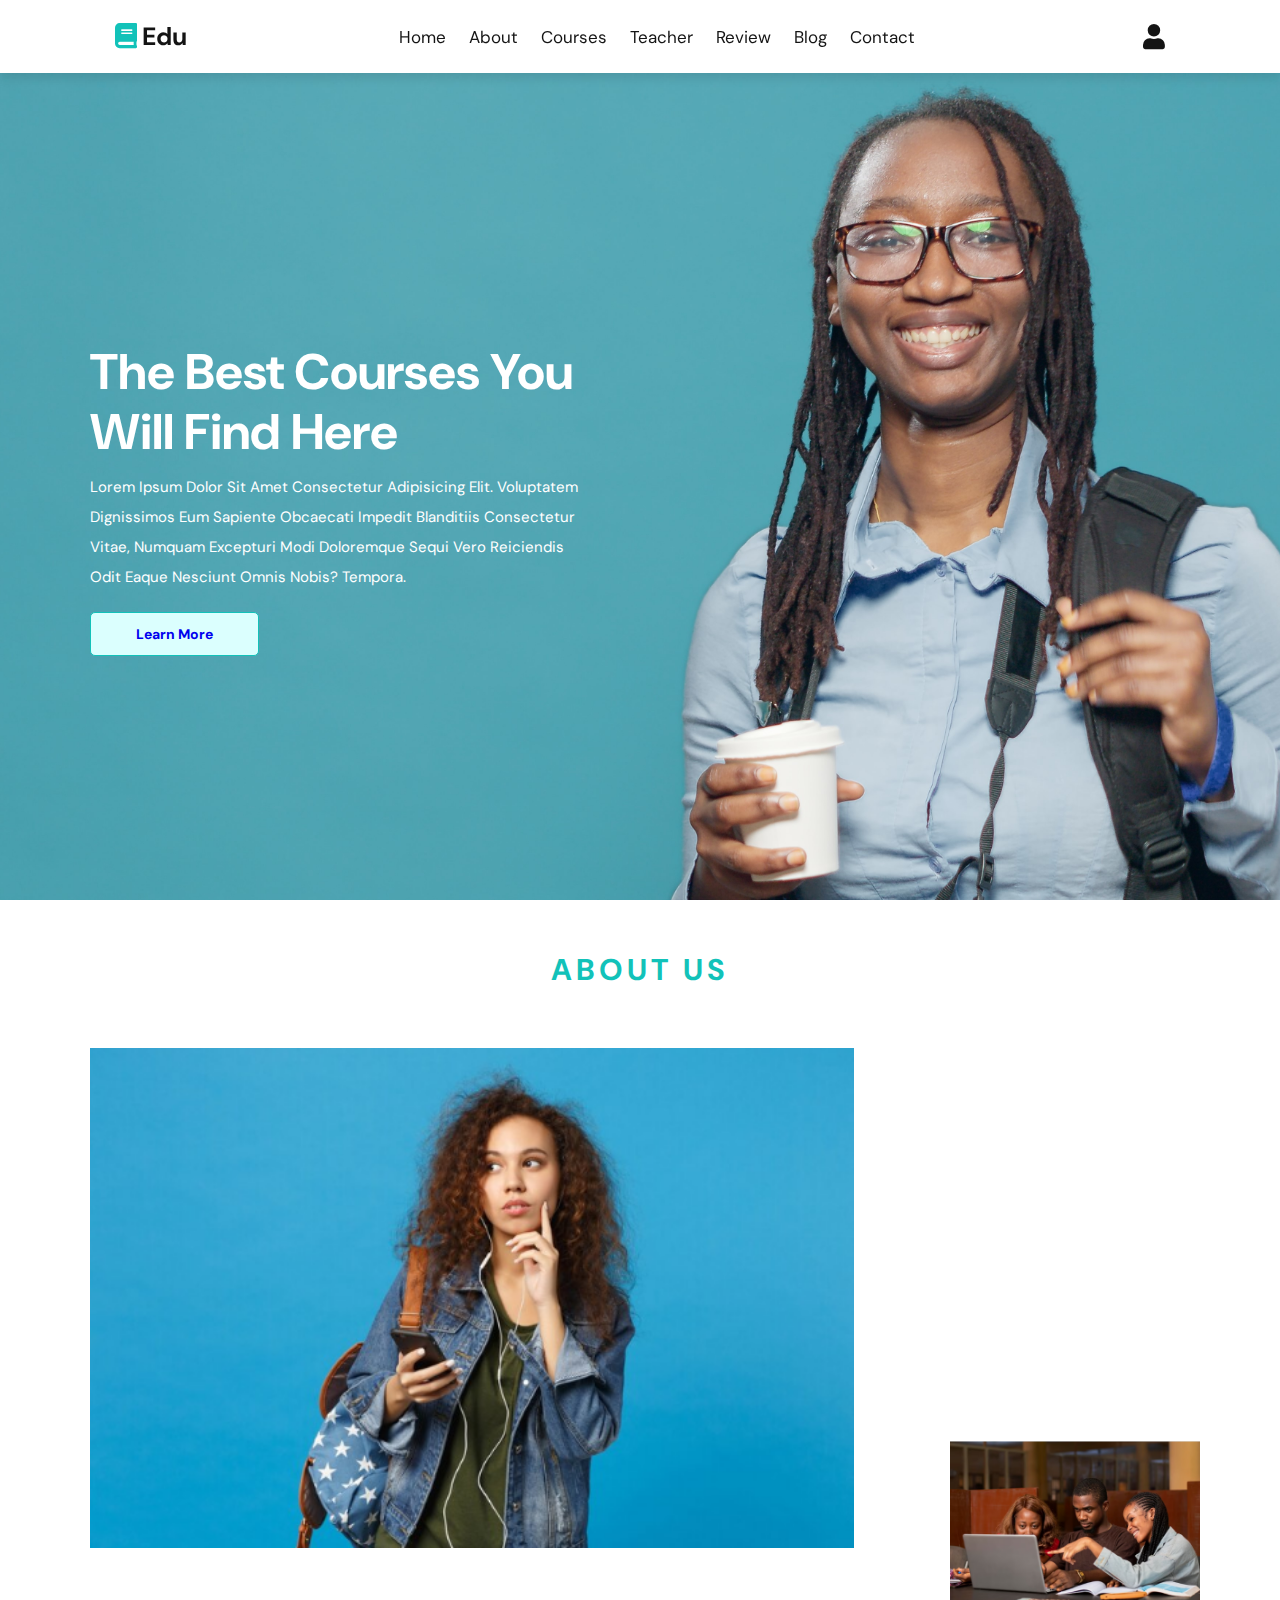
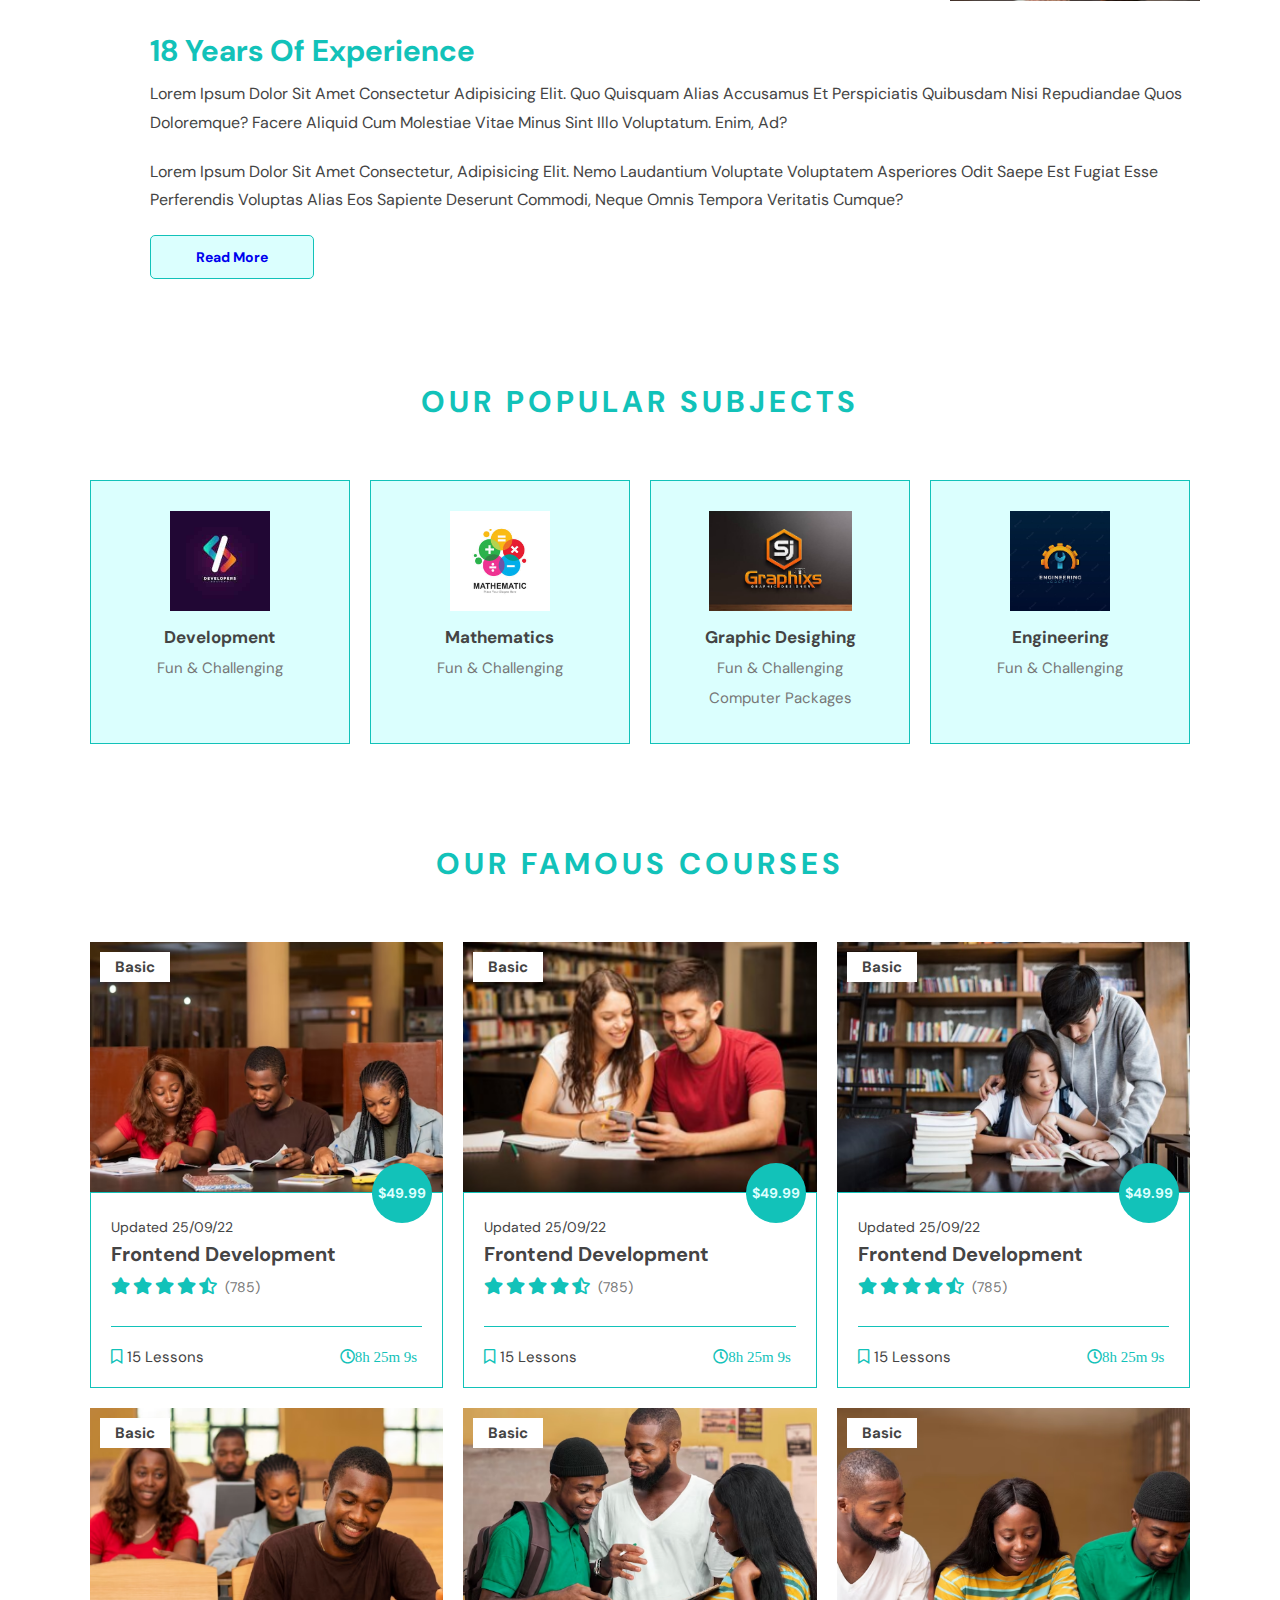
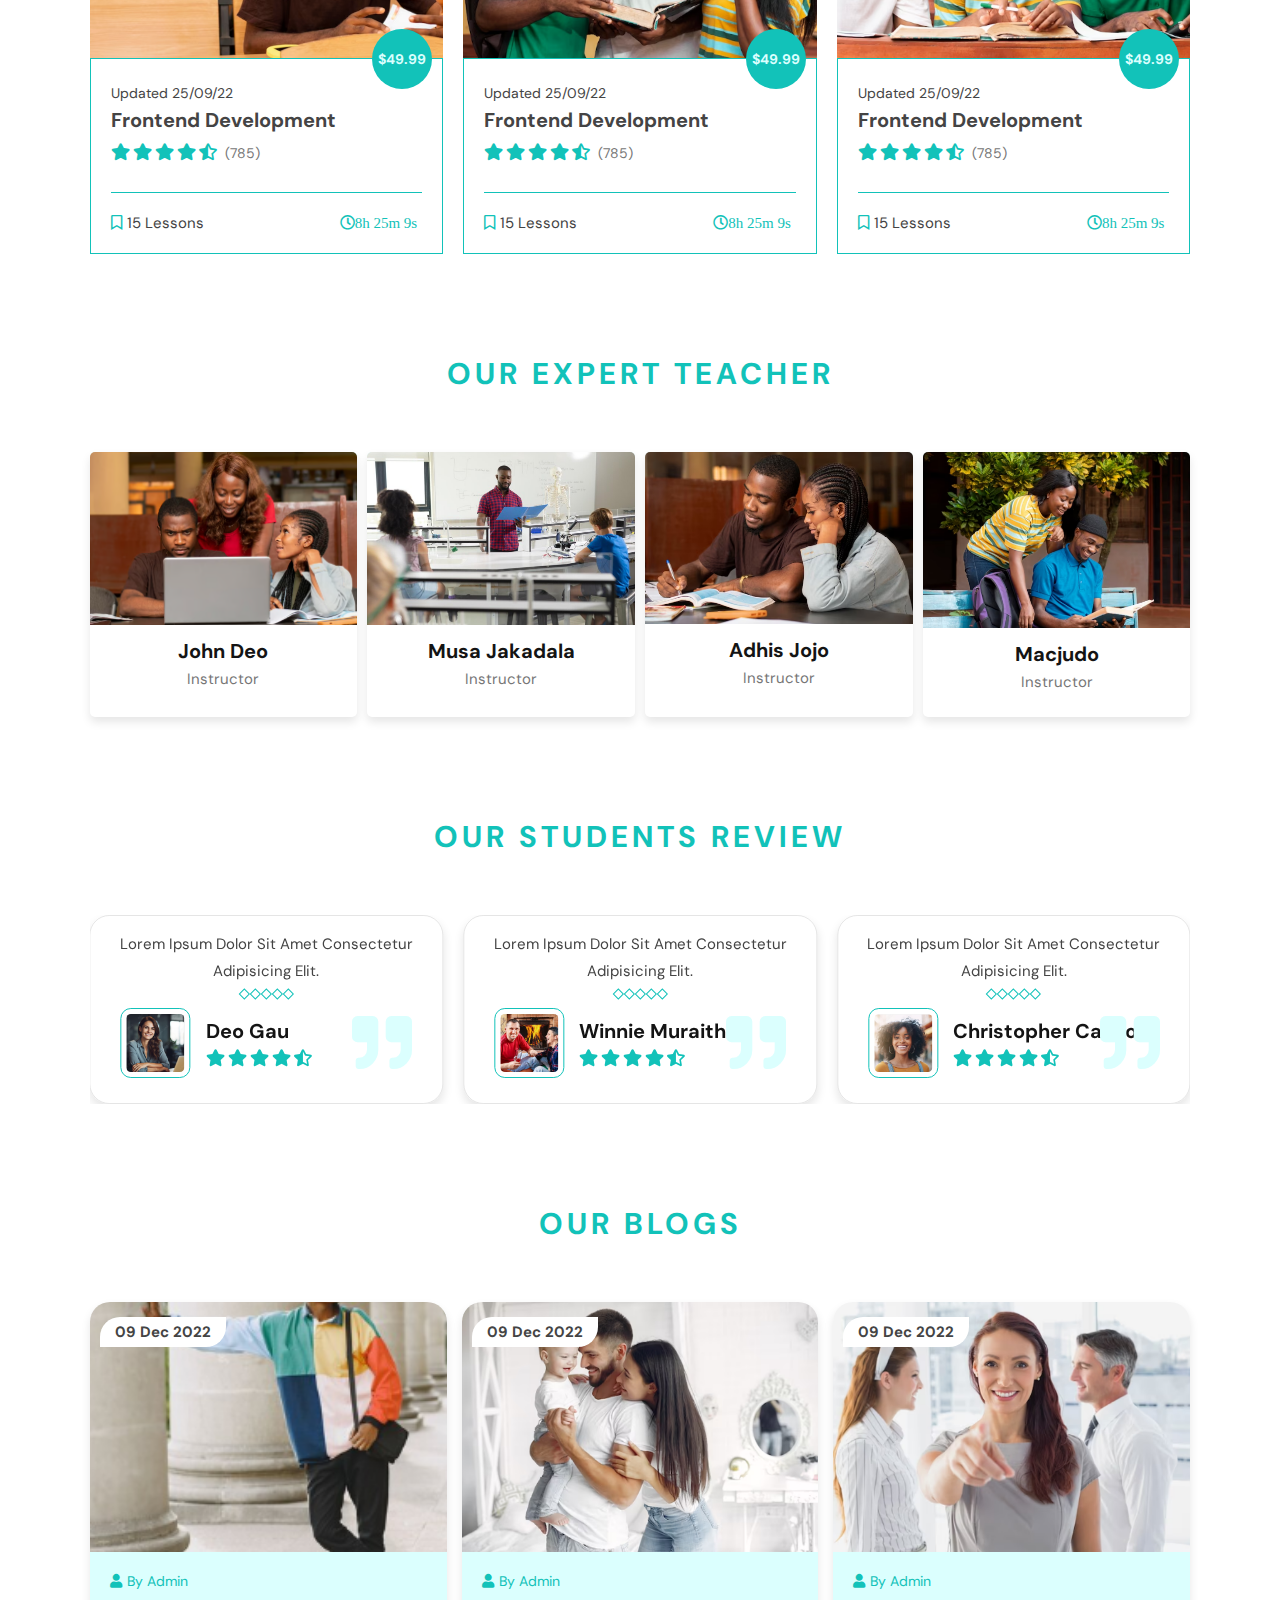
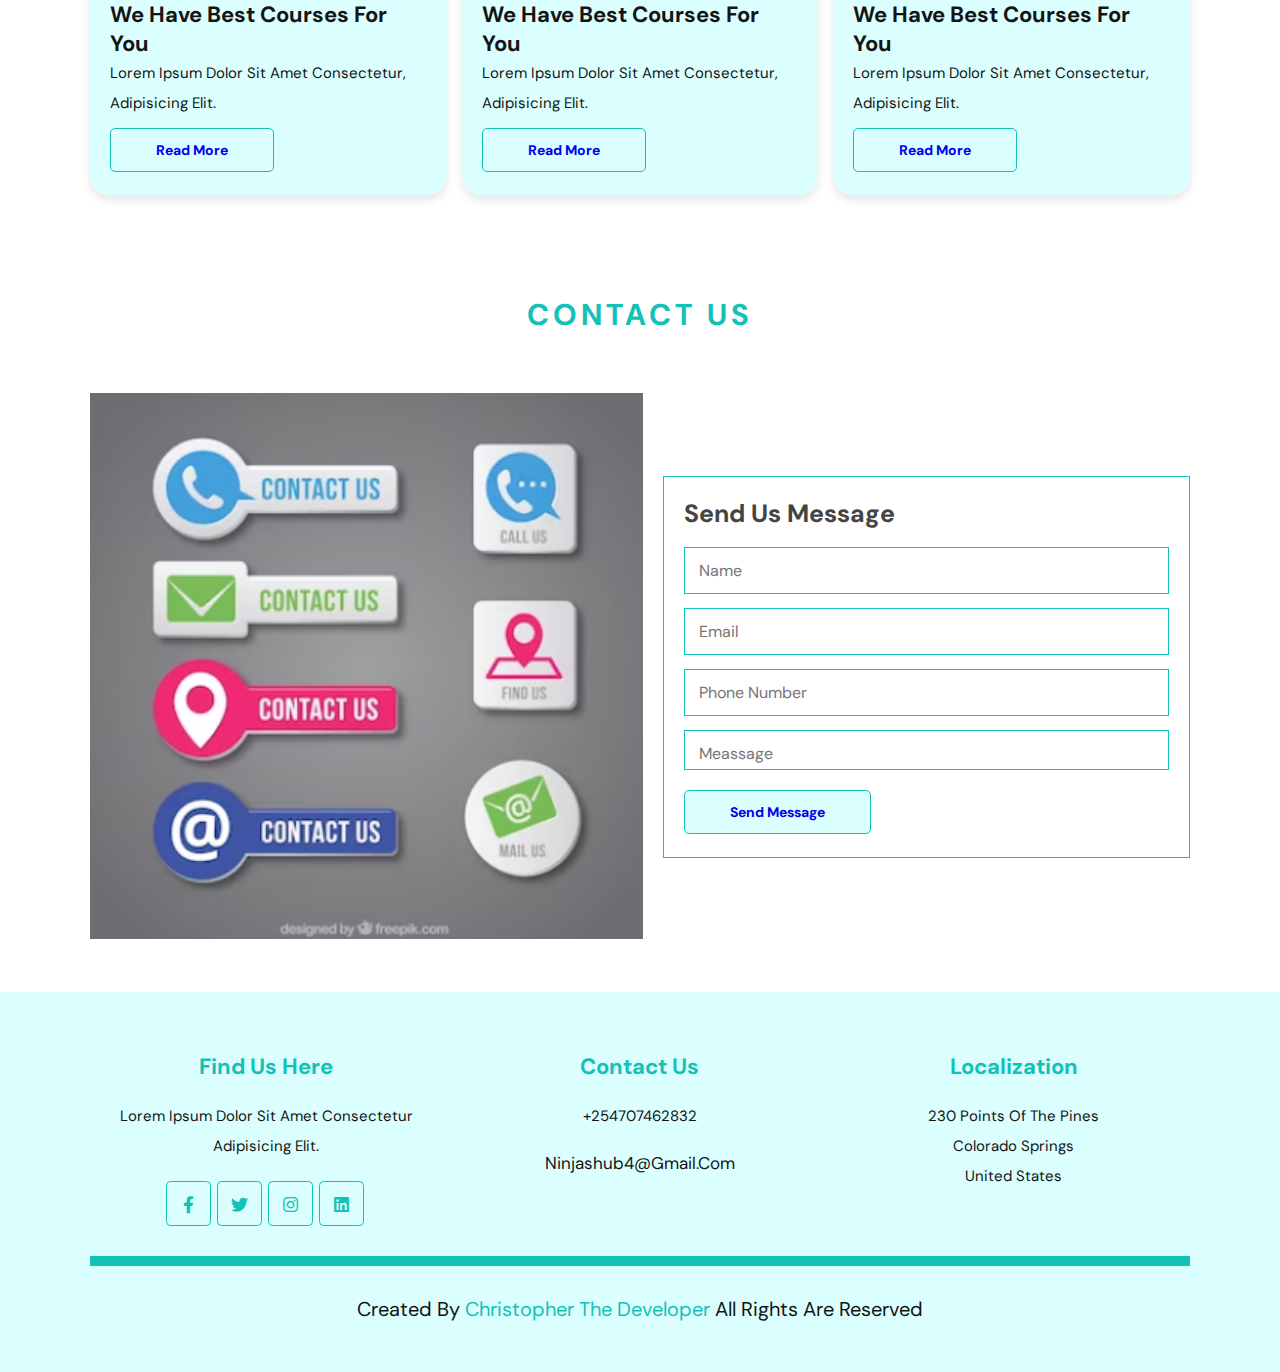
==== commit 053ecc9a: "fixed some issuess" ====
--- a/index.html
+++ b/index.html
@@ -6,15 +6,18 @@
     <meta name="viewport" content="width=device-width, initial-scale=1.0">
     <title>education website</title>
     <!--font awesome cdn link-->
-    <link rel="stylesheet" href="https://cdnjs.cloudflare.com/ajax/libs/font-awesome/6.4.0/css/all.min.css"/>
+    <link rel="stylesheet" href="https://cdnjs.cloudflare.com/ajax/libs/font-awesome/5.15.3/css/all.min.css">
+
+    <link rel="stylesheet" href="https://unpkg.com/swiper/swiper-bundle.min.css"/>
+    <script src="index.js/swiper-bundle.min.js"></script>
     <!--custom css link-->
     <link rel="stylesheet" href="css/style.css">
- </head>
+</head>
 <body>
     <!--header section starts-->
       <header class="header">
         <a href="#" class="logo"><i class="fas fa-book"></i>Edu</a>
-        <nav class="navbar">
+        <nav class="navbar"  id="navbar">
             <a href="#home"   class="hover-underline">home</a>
             <a href="#about"  class="hover-underline">about</a>
             <a href="#courses" class="hover-underline">courses</a>
@@ -47,6 +50,7 @@
     <!--home section begins-->
     <section id="home" class="home">
       <div class="content">
+       
         <h3>The best courses you will find here</h3>
         <p>Lorem ipsum dolor sit amet consectetur adipisicing elit. 
           Voluptatem dignissimos eum sapiente obcaecati impedit blanditiis
@@ -66,7 +70,7 @@
     <h1 class="heading">about us</h1>
     <div class="container">
       <figure class="about-image">
-        <img src="imgaes/about.png" alt="" height="500">
+        <img src="images/about.png" alt="" height="500">
         <img src="images/about 2.png" alt=""   class="about-image">
       </figure>
       <div class="about-content">
@@ -308,7 +312,7 @@
     </div>
   </div>
   <div class="content">
-    <h3>john deo</h3>
+    <h3>musa jakadala</h3>
     <span>instructor</span>
    </div>
 </div>
@@ -324,7 +328,7 @@
     </div>
   </div>
   <div class="content">
-    <h3>john deo</h3>
+    <h3>Adhis jojo</h3>
     <span>instructor</span>
    </div>
 </div>
@@ -340,7 +344,7 @@
     </div>
   </div>
   <div class="content">
-    <h3>john deo</h3>
+    <h3>macjudo</h3>
     <span>instructor</span>
    </div>
 </div>
@@ -352,11 +356,9 @@
     <h1 class="heading">our students review</h1>
     <div class="swiper review-slider">
       <div class="swiper-wrapper">
+
         <div class="swiper-slide slide">
-          <p>Lorem ipsum dolor sit amet consectetur adipisicing elit. 
-            Iste cum aliquid facere corporis inventore repudiandae minus
-             eligendi dolor vero porro ducimus mollitia hic debitis, corrupti
-              officia ex, vel, similique excepturi?</p>
+          <p>Lorem ipsum dolor sit amet consectetur adipisicing elit.</p>
               <div class="wrapper">
                 <div class="separator"></div>
                 <div class="separator"></div>
@@ -368,7 +370,7 @@
               <div class="user">
                 <img src="images/review 1.png" alt="">
                 <div class="user-info">
-                  <h3>john deo</h3>
+                  <h3>winnie muraithi</h3>
                   <div class="stars">
                     <i class="fas fa-star"></i>
                     <i class="fas fa-star"></i>
@@ -382,10 +384,7 @@
 
 
         <div class="swiper-slide slide">
-          <p>Lorem ipsum dolor sit amet consectetur adipisicing elit. 
-            Iste cum aliquid facere corporis inventore repudiandae minus
-             eligendi dolor vero porro ducimus mollitia hic debitis, corrupti
-              officia ex, vel, similique excepturi?</p>
+          <p>Lorem ipsum dolor sit amet consectetur adipisicing elit.</p>
               <div class="wrapper">
                 <div class="separator"></div>
                 <div class="separator"></div>
@@ -397,7 +396,7 @@
               <div class="user">
                 <img src="images/review 2.png" alt="">
                 <div class="user-info">
-                  <h3>john deo</h3>
+                  <h3>christopher casco</h3>
                   <div class="stars">
                     <i class="fas fa-star"></i>
                     <i class="fas fa-star"></i>
@@ -411,10 +410,7 @@
 
 
         <div class="swiper-slide slide">
-          <p>Lorem ipsum dolor sit amet consectetur adipisicing elit. 
-            Iste cum aliquid facere corporis inventore repudiandae minus
-             eligendi dolor vero porro ducimus mollitia hic debitis, corrupti
-              officia ex, vel, similique excepturi?</p>
+          <p>Lorem ipsum dolor sit amet consectetur adipisicing elit.</p>
               <div class="wrapper">
                 <div class="separator"></div>
                 <div class="separator"></div>
@@ -426,7 +422,7 @@
               <div class="user">
                 <img src="images/review 3.png" alt="">
                 <div class="user-info">
-                  <h3>john deo</h3>
+                  <h3>king kalala</h3>
                   <div class="stars">
                     <i class="fas fa-star"></i>
                     <i class="fas fa-star"></i>
@@ -439,10 +435,7 @@
         </div>
 
         <div class="swiper-slide slide">
-          <p>Lorem ipsum dolor sit amet consectetur adipisicing elit. 
-            Iste cum aliquid facere corporis inventore repudiandae minus
-             eligendi dolor vero porro ducimus mollitia hic debitis, corrupti
-              officia ex, vel, similique excepturi?</p>
+          <p>Lorem ipsum dolor sit amet consectetur adipisicing elit.</p>
               <div class="wrapper">
                 <div class="separator"></div>
                 <div class="separator"></div>
@@ -454,7 +447,7 @@
               <div class="user">
                 <img src="images/review 4.png" alt="">
                 <div class="user-info">
-                  <h3>john deo</h3>
+                  <h3>erika mutesa</h3>
                   <div class="stars">
                     <i class="fas fa-star"></i>
                     <i class="fas fa-star"></i>
@@ -467,10 +460,7 @@
         </div>
 
         <div class="swiper-slide slide">
-          <p>Lorem ipsum dolor sit amet consectetur adipisicing elit. 
-            Iste cum aliquid facere corporis inventore repudiandae minus
-             eligendi dolor vero porro ducimus mollitia hic debitis, corrupti
-              officia ex, vel, similique excepturi?</p>
+          <p>Lorem ipsum dolor sit amet consectetur adipisicing elit.</p>
               <div class="wrapper">
                 <div class="separator"></div>
                 <div class="separator"></div>
@@ -495,10 +485,7 @@
         </div>
 
         <div class="swiper-slide slide">
-          <p>Lorem ipsum dolor sit amet consectetur adipisicing elit. 
-            Iste cum aliquid facere corporis inventore repudiandae minus
-             eligendi dolor vero porro ducimus mollitia hic debitis, corrupti
-              officia ex, vel, similique excepturi?</p>
+          <p>Lorem ipsum dolor sit amet consectetur adipisicing elit.</p>
               <div class="wrapper">
                 <div class="separator"></div>
                 <div class="separator"></div>
@@ -510,23 +497,25 @@
               <div class="user">
                 <img src="images/review 6.png" alt="">
                 <div class="user-info">
-                  <h3>john deo</h3>
+                  <h3>deo   gau</h3>
                   <div class="stars">
                     <i class="fas fa-star"></i>
                     <i class="fas fa-star"></i>
                     <i class="fas fa-star"></i>
                     <i class="fas fa-star"></i>
                     <i class="fas fa-star-half-alt"></i>
-                  </div>
                 </div>
-              </div>
-        </div>
-      </div>
-    </div>
+                </div>
+              </div> 
+        </div>
+    </div>
+  
    </section>
 
 <!--review section ends-->
+
 <!--blog section starts-->
+
 <section class="blog" id="blog">
   <h1 class="heading">our blogs</h1>
   <div class="box-container">
@@ -643,6 +632,11 @@
 
 <!--footer section ends-->
    <!--js file link-->
+
+  
+  <script src="https://unpkg.com/swiper/swiper-bundle.min.js"></script>
+
+
    <script src="js/index.js"></script>
 </body>
 </html>--- a/css/style.css
+++ b/css/style.css
@@ -1,4 +1,4 @@
-@import url('https://fonts.googleapis.com/css2?family=Belanosima:wght@700&family=Montserrat:wght@100&family=Roboto:wght@500&display=swap');
+@import url("https://fonts.googleapis.com/css2?family=DM+sans:wght@400;700&family=Forum&display=swap");
 :root{
     --primary-color:#12c2b9;
     --secondary:#dbfffe;
@@ -143,11 +143,12 @@
     padding-right:.5rem;
 }
 
+
 .header .navbar a{
-    font-size:2rem;
-    color:var(--black);
-    margin:0rem 1rem;
-    padding-block:1rem;
+    font-size:1.7rem;
+    color: var(--black);
+    margin:0 1rem;
+    
 }
 .header .navbar a:hover{
   color:var(--primary-color);
@@ -229,13 +230,14 @@
 
 /*home*/
 .home{
-    min-height:100vh;
-    display:flex;
-    align-items:center;
-    background:url(home.jpg) no-repeat;
-    background-size:cover;
-    background-position:center;
-}
+    min-height: 100vh;
+    display: flex;
+    align-items: center;
+    background-image: url('../images/home.jpg'); /* Adjust the path based on your folder structure */
+    background-size: cover;
+    background-position: center;
+}
+
 .home .content{
     max-width:50rem;
 }
@@ -294,8 +296,8 @@
 /*ends*/
 /*subject*/
 .subjects .box-container{
-    display:flex;
-    grid-template-columns:repeat(auto-fit,minmax(25rem,1fr));
+    display:grid;
+    grid-template-columns:repeat(auto-fit,minmax(20rem,1fr));
     gap:2rem;
 }
 .subjects .box-container .box{
@@ -336,8 +338,8 @@
 /*courses*/
 .courses .box-container{
     display:grid;
-    grid-template-columns:repeat(auto-fit,minmax(23rem, 1fr));
-    gap:1rem;
+    grid-template-columns:repeat(auto-fit,minmax(30rem, 1fr));
+    gap:2rem;
 }
 
 .courses .box-container .box .image{
@@ -429,8 +431,8 @@
 /*techer*/
 .teacher .box-container{
     display:grid;
-    grid-template-columns:repeat(auto-fit,minmax(25rem,1fr));
-    gap:2rem;
+    grid-template-columns:repeat(auto-fit,minmax(10rem,1fr));
+    gap:1rem;
 }
 .teacher .box-container .box{
     background:var(--white);
@@ -500,7 +502,7 @@
     font-size:1.5rem;
     text-align:center;
     padding-bottom:.5rem;
-    line-height:1.0;
+    line-height:1.8;
     color:#444;
 }
   
@@ -513,7 +515,7 @@
 .review .slide .separator{
     width:.8rem;
     height:.8rem;
-    border:1rem solid var(--primary-color);
+   border:.1rem solid var(--primary-color);
     transform:rotate(45deg);
     animation:rotate360 15s linear infinite;
 }
@@ -554,7 +556,7 @@
   padding-bottom:.5rem;
 }
 .review .slide .user .stars i{
-    font-size:1.3rem;
+    font-size:1.7rem;
     color:var(--primary-color);
 }
 
@@ -684,9 +686,11 @@
     line-height:2;
     padding:1rem 0;
 }
+
 .footer .box-container .box .share{
     margin-top:1rem;
 }
+
 .footer .box-container .box .share a{
     height:4.5rem;
     width:4.5rem;
@@ -752,5 +756,9 @@
     right:2rem;
     transition:.4s linear;
 }
-
-}
+.header .navbar a{
+    font-size:2rem;
+    margin:1rem 2.5rem;
+    display:block;
+}
+}
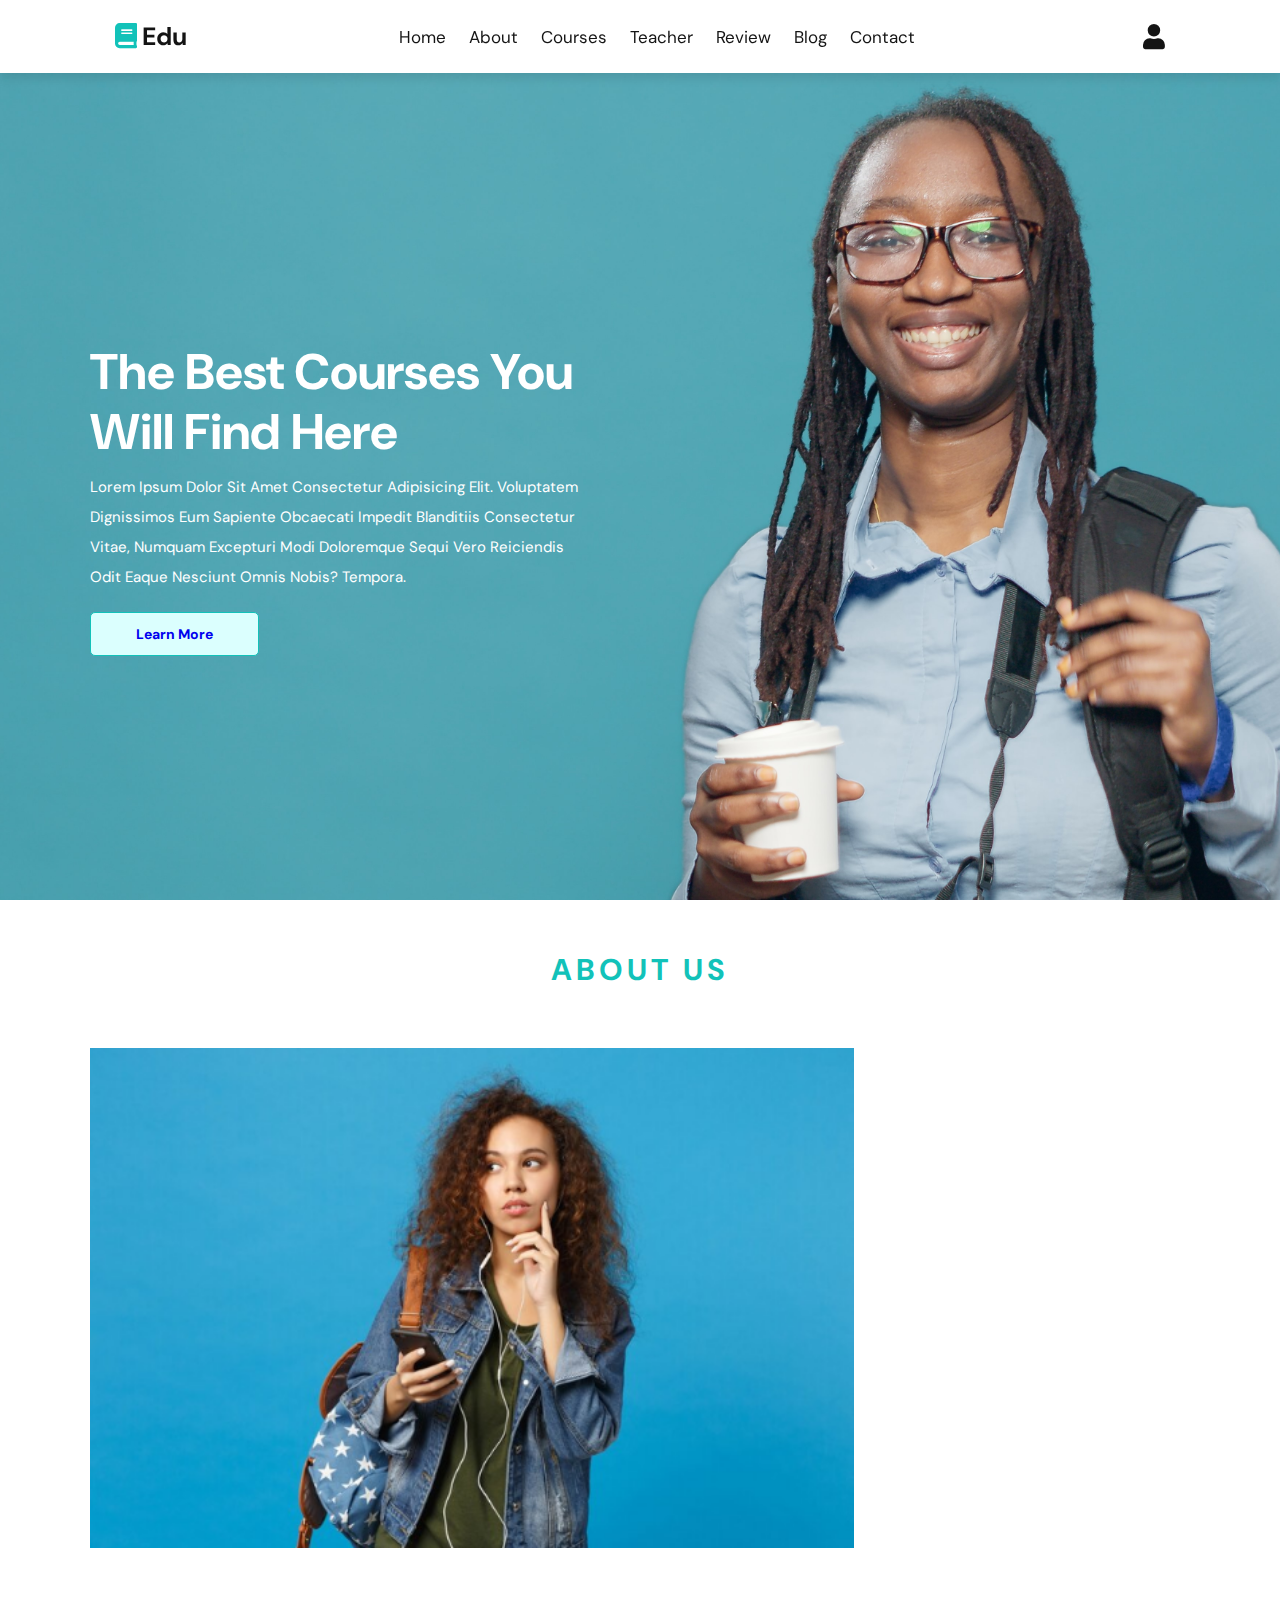
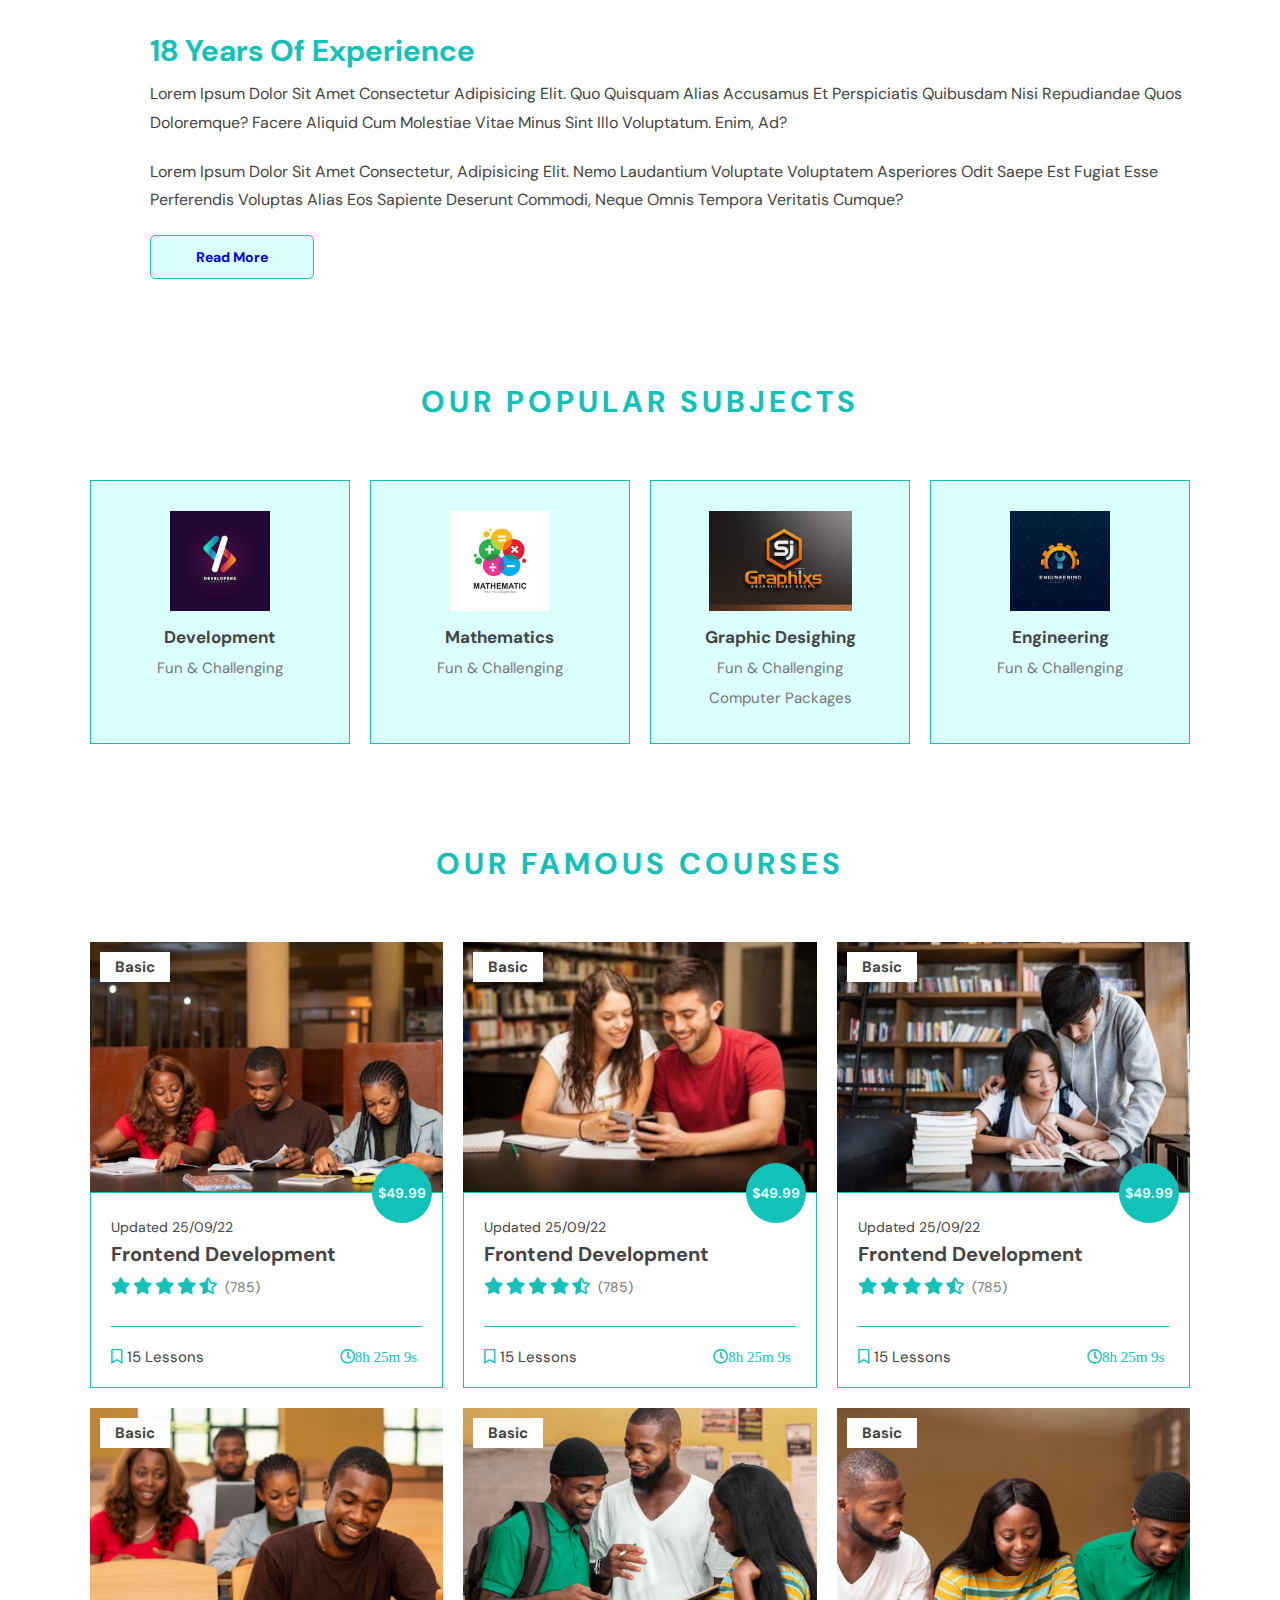
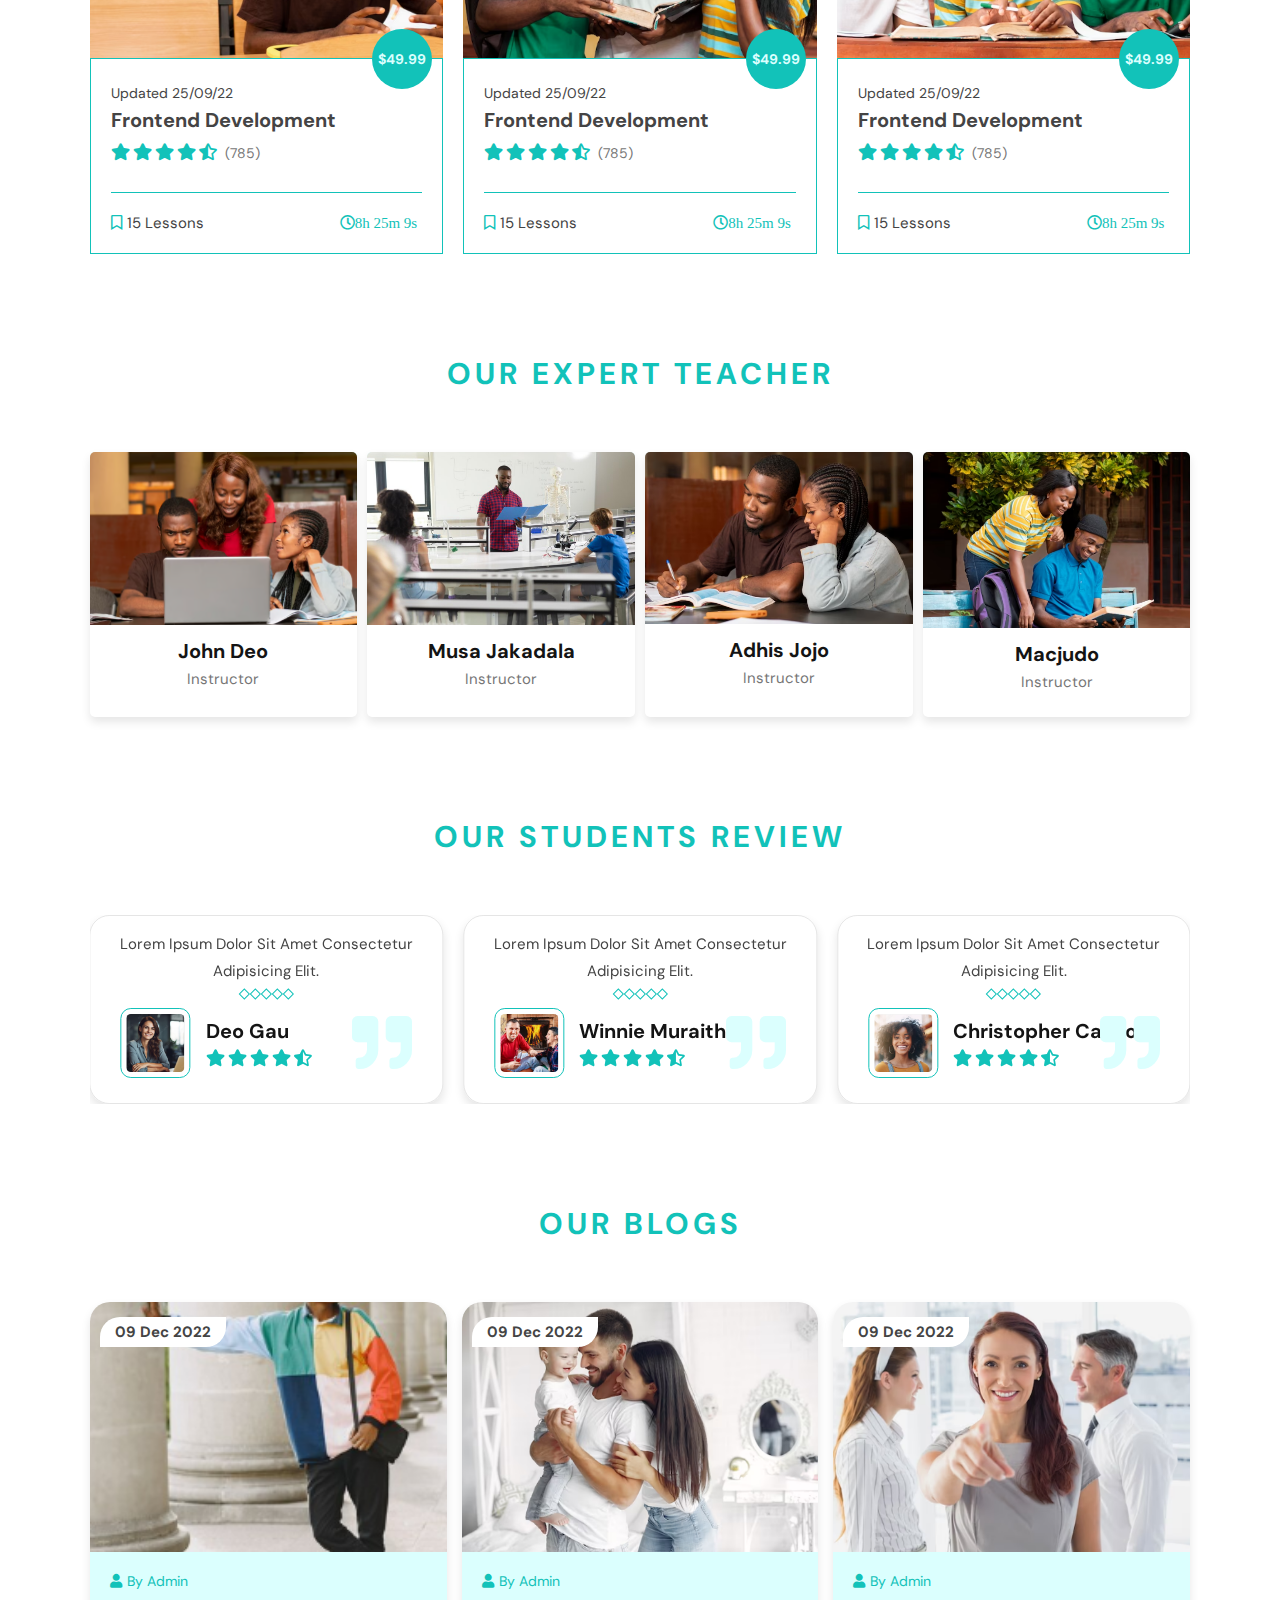
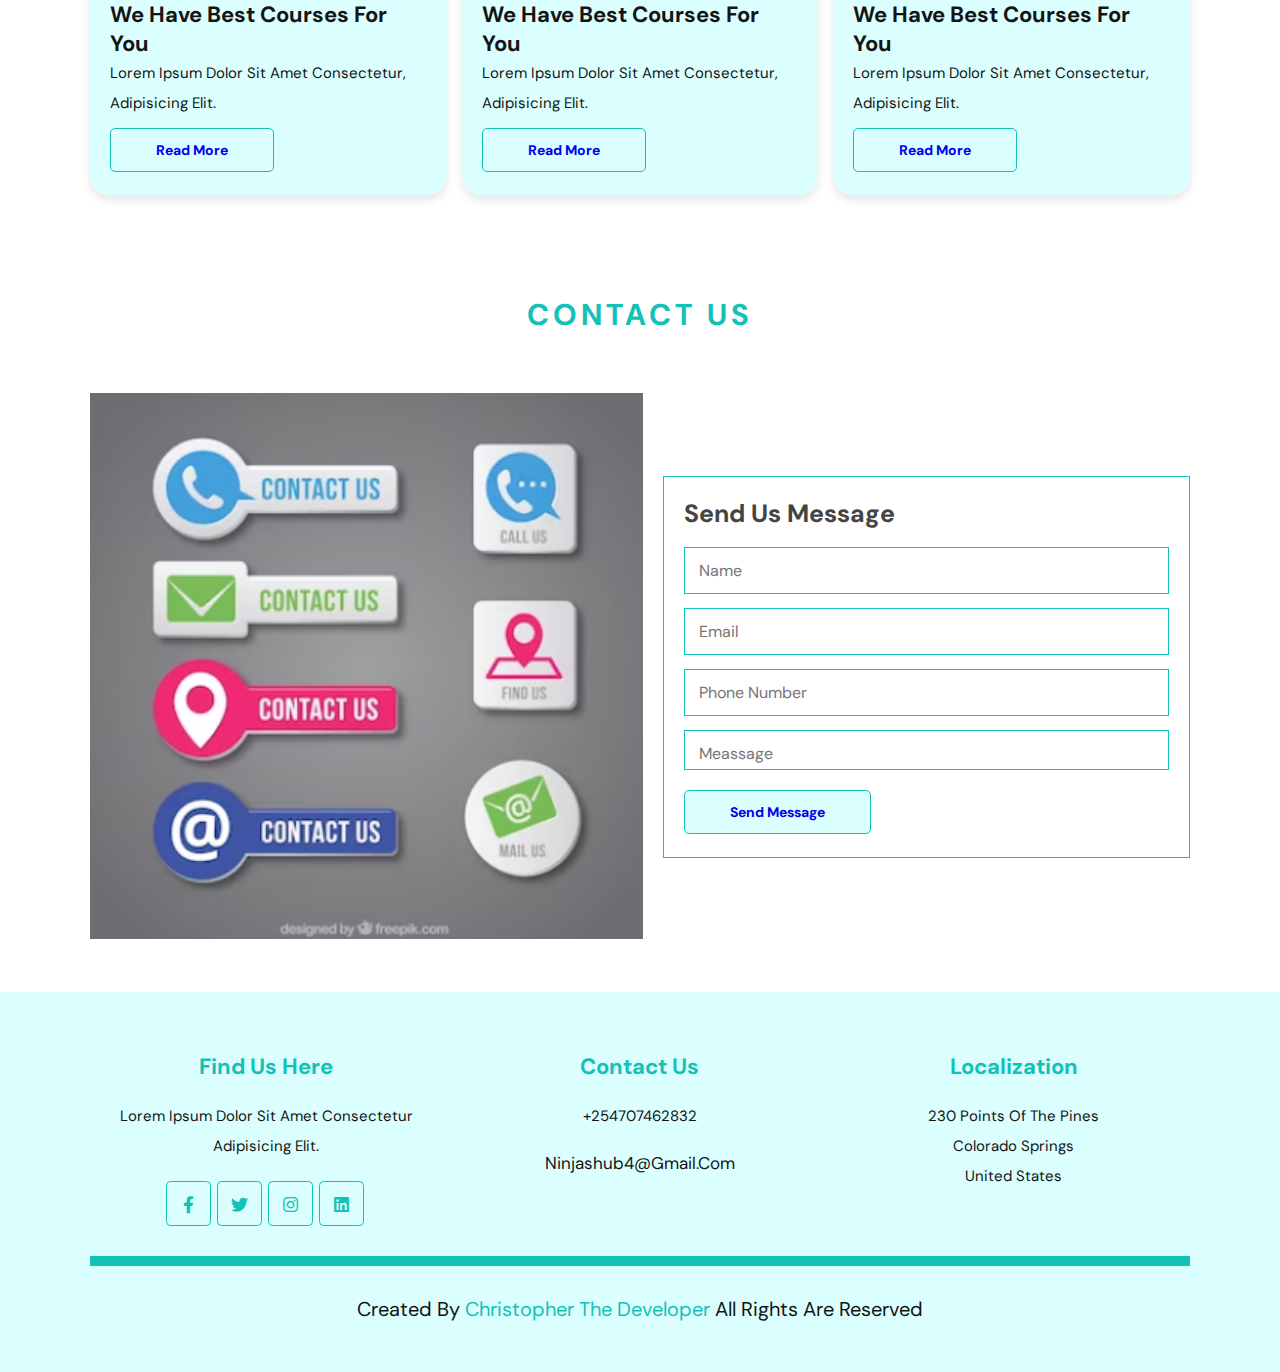
==== commit 4c9f11a5: "fixed some issues in the project" ====
--- a/index.html
+++ b/index.html
@@ -71,7 +71,7 @@
     <div class="container">
       <figure class="about-image">
         <img src="images/about.png" alt="" height="500">
-        <img src="images/about 2.png" alt=""   class="about-image">
+       <!-- <img src="images/about 2.png" alt=""   class="about-image">-->
       </figure>
       <div class="about-content">
         <h3>18 years of experience</h3>
--- a/css/style.css
+++ b/css/style.css
@@ -261,11 +261,13 @@
     display:flex;
     flex-wrap:wrap;
 }
+/*
 .about .container .about-image{
     position:relative;
     flex:1 1 40rem;
+    display: flex;
  
-}
+}*/
 .about .container .about-image{
     width:80%;
 }
@@ -331,7 +333,6 @@
 .subjects .box-container .box:hover p{
     color:#eee;
 }
-
 
 /*ends*/
 
@@ -429,9 +430,10 @@
 /*ends*/
 
 /*techer*/
+
 .teacher .box-container{
     display:grid;
-    grid-template-columns:repeat(auto-fit,minmax(10rem,1fr));
+    grid-template-columns:repeat(auto-fit,minmax(25rem,1fr));
     gap:1rem;
 }
 .teacher .box-container .box{
@@ -761,4 +763,13 @@
     margin:1rem 2.5rem;
     display:block;
 }
-}
+.about-img{
+    text-align:center;
+    order:2;
+}
+.about-img img{
+    width:100%;
+    height:auto;
+    max-width:100%;
+}
+}
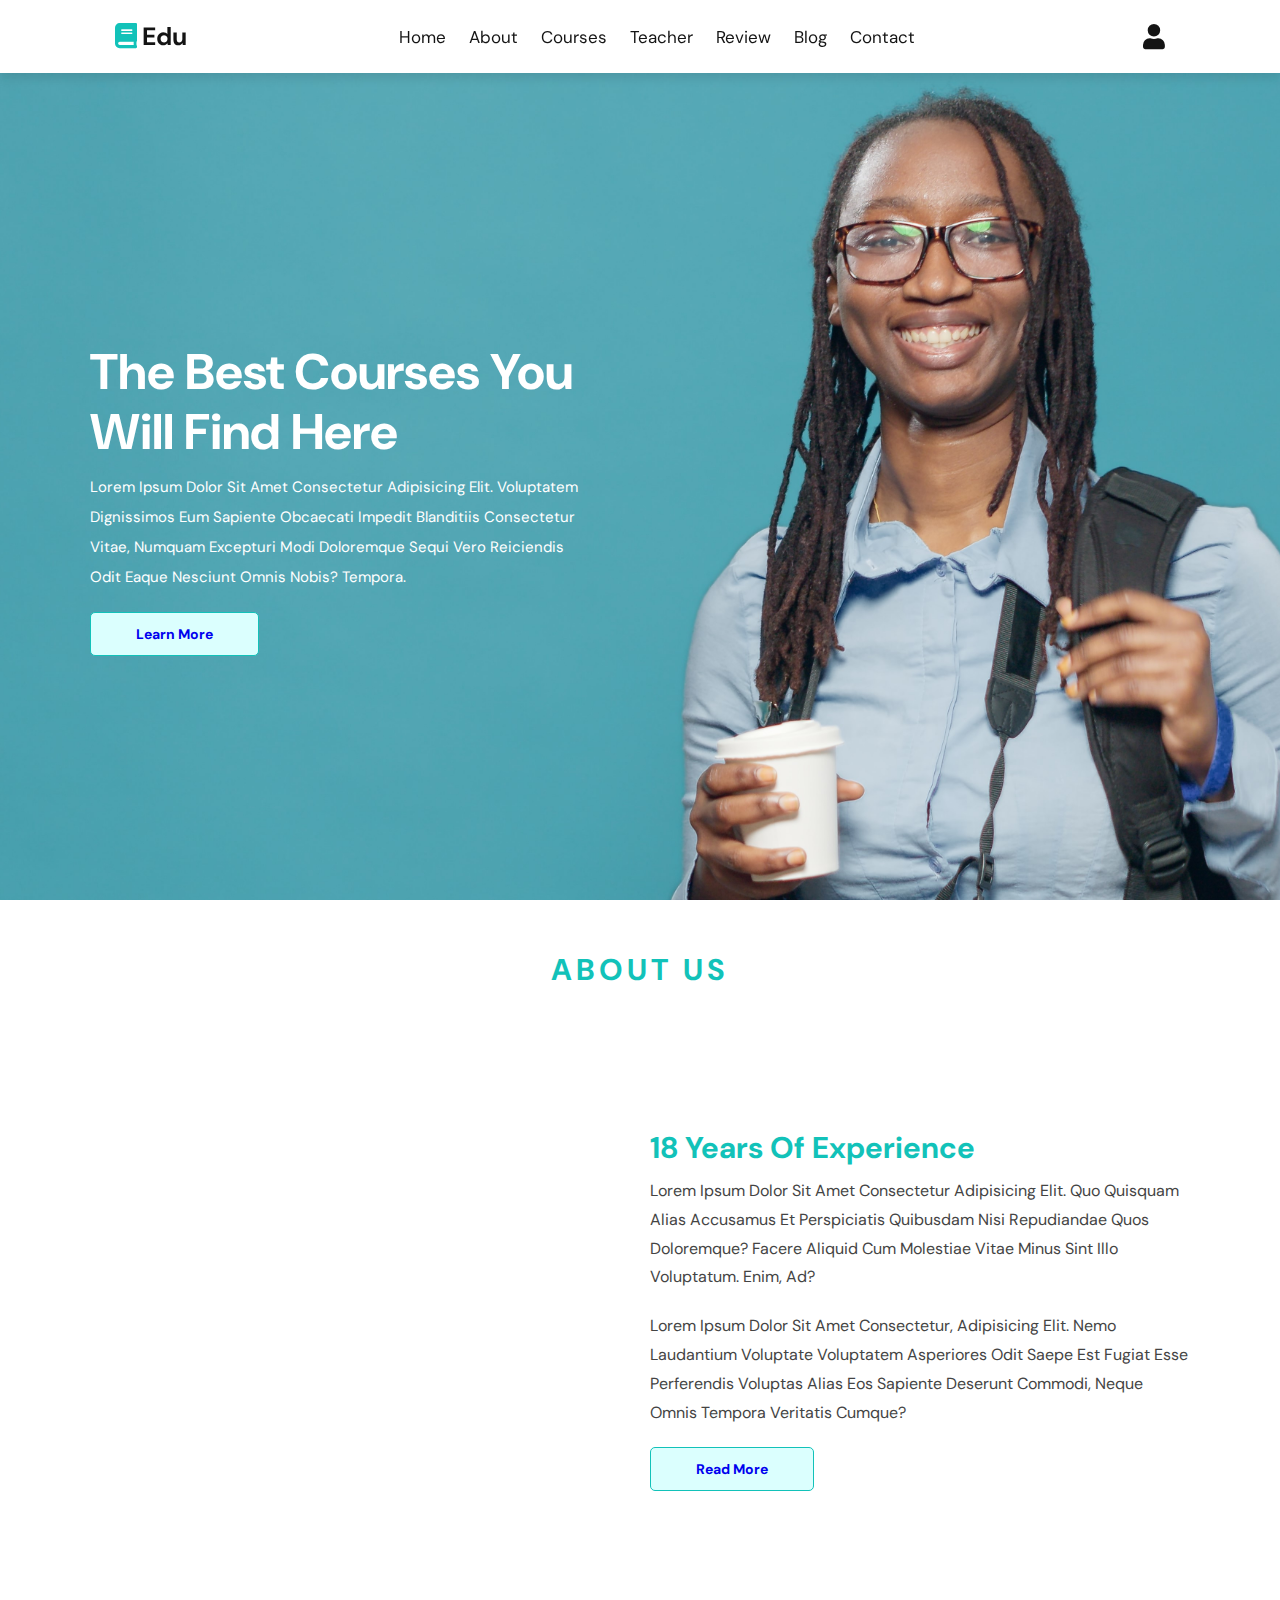
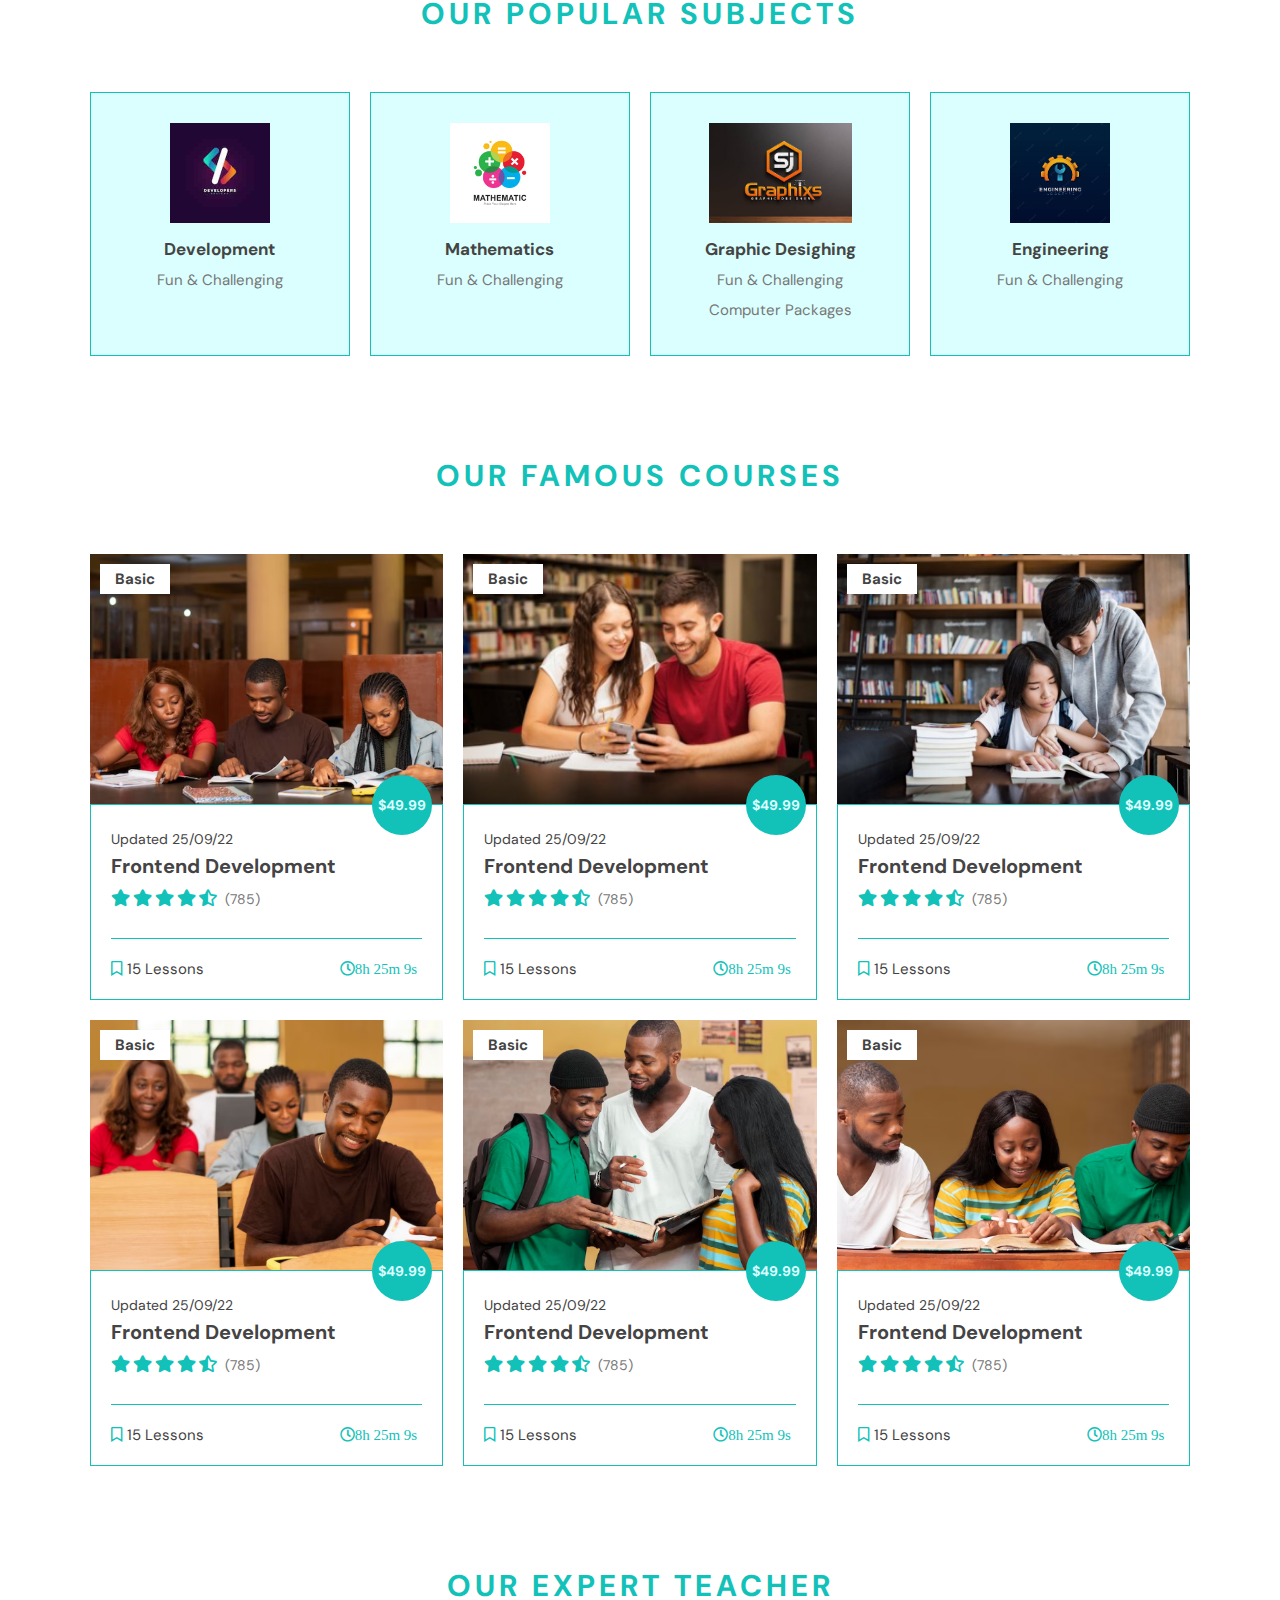
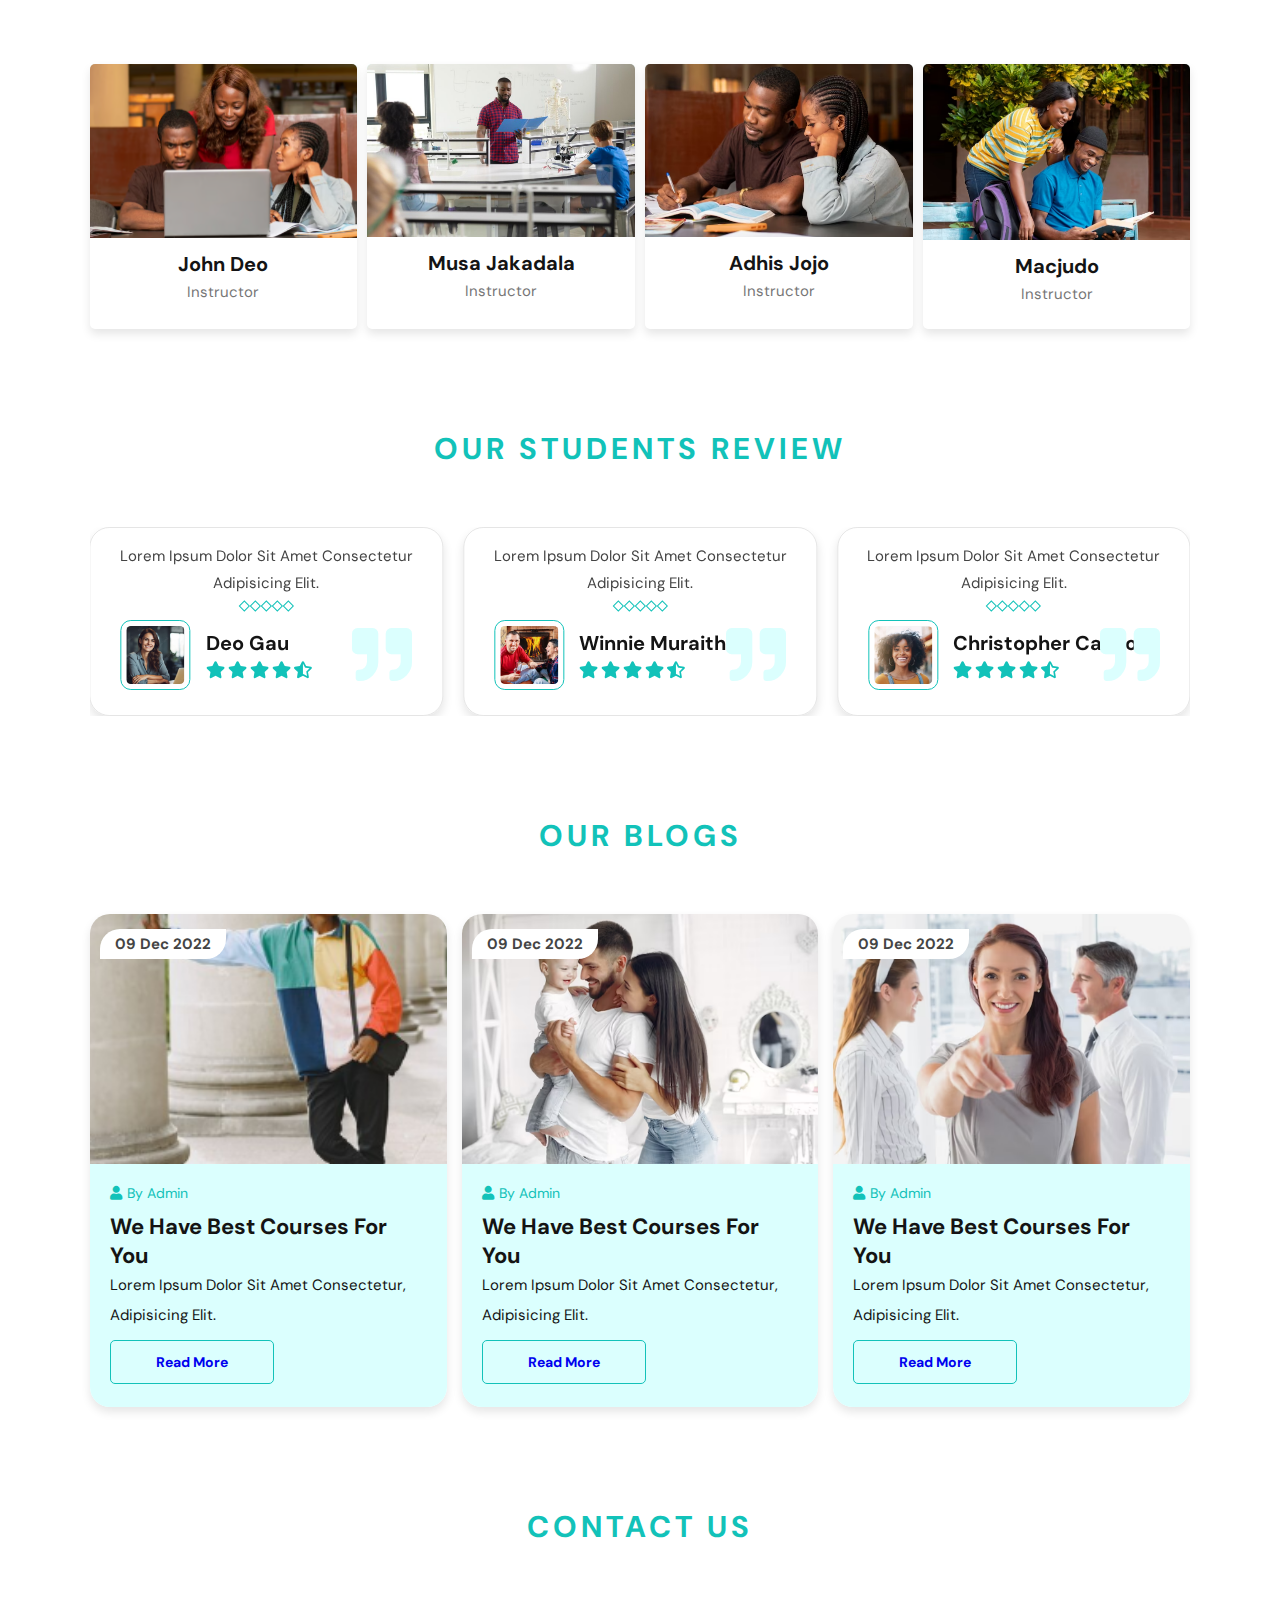
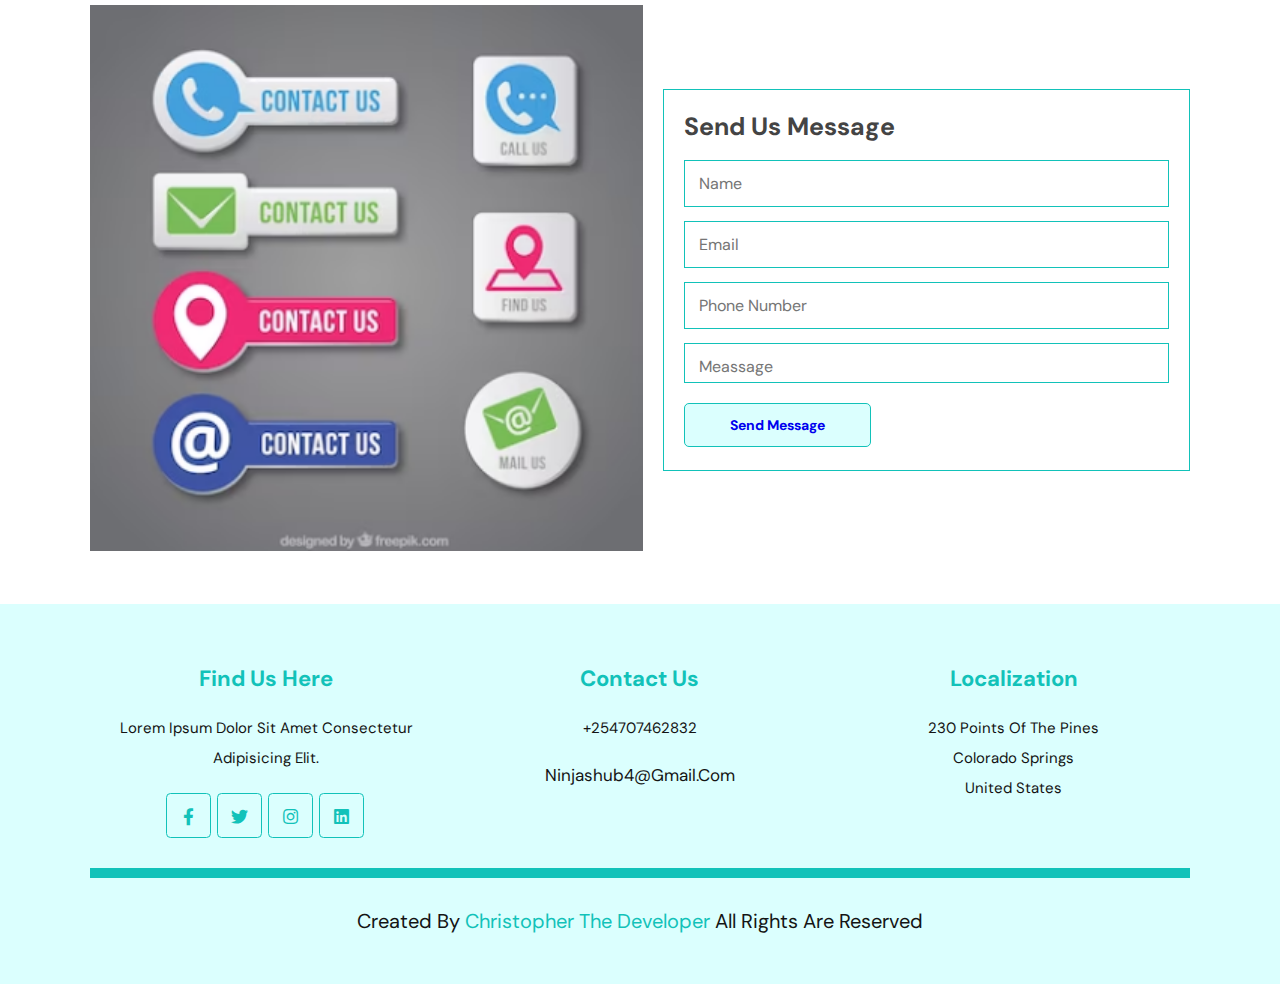
==== commit 8e4542bf: "fixed some issues in the project" ====
--- a/index.html
+++ b/index.html
@@ -70,7 +70,7 @@
     <h1 class="heading">about us</h1>
     <div class="container">
       <figure class="about-image">
-        <img src="images/about.png" alt="" height="500">
+       <!-- <img src="images/about.png" alt="" height="500">-->
        <!-- <img src="images/about 2.png" alt=""   class="about-image">-->
       </figure>
       <div class="about-content">
--- a/css/style.css
+++ b/css/style.css
@@ -261,13 +261,13 @@
     display:flex;
     flex-wrap:wrap;
 }
-/*
+
 .about .container .about-image{
     position:relative;
     flex:1 1 40rem;
     display: flex;
  
-}*/
+}
 .about .container .about-image{
     width:80%;
 }
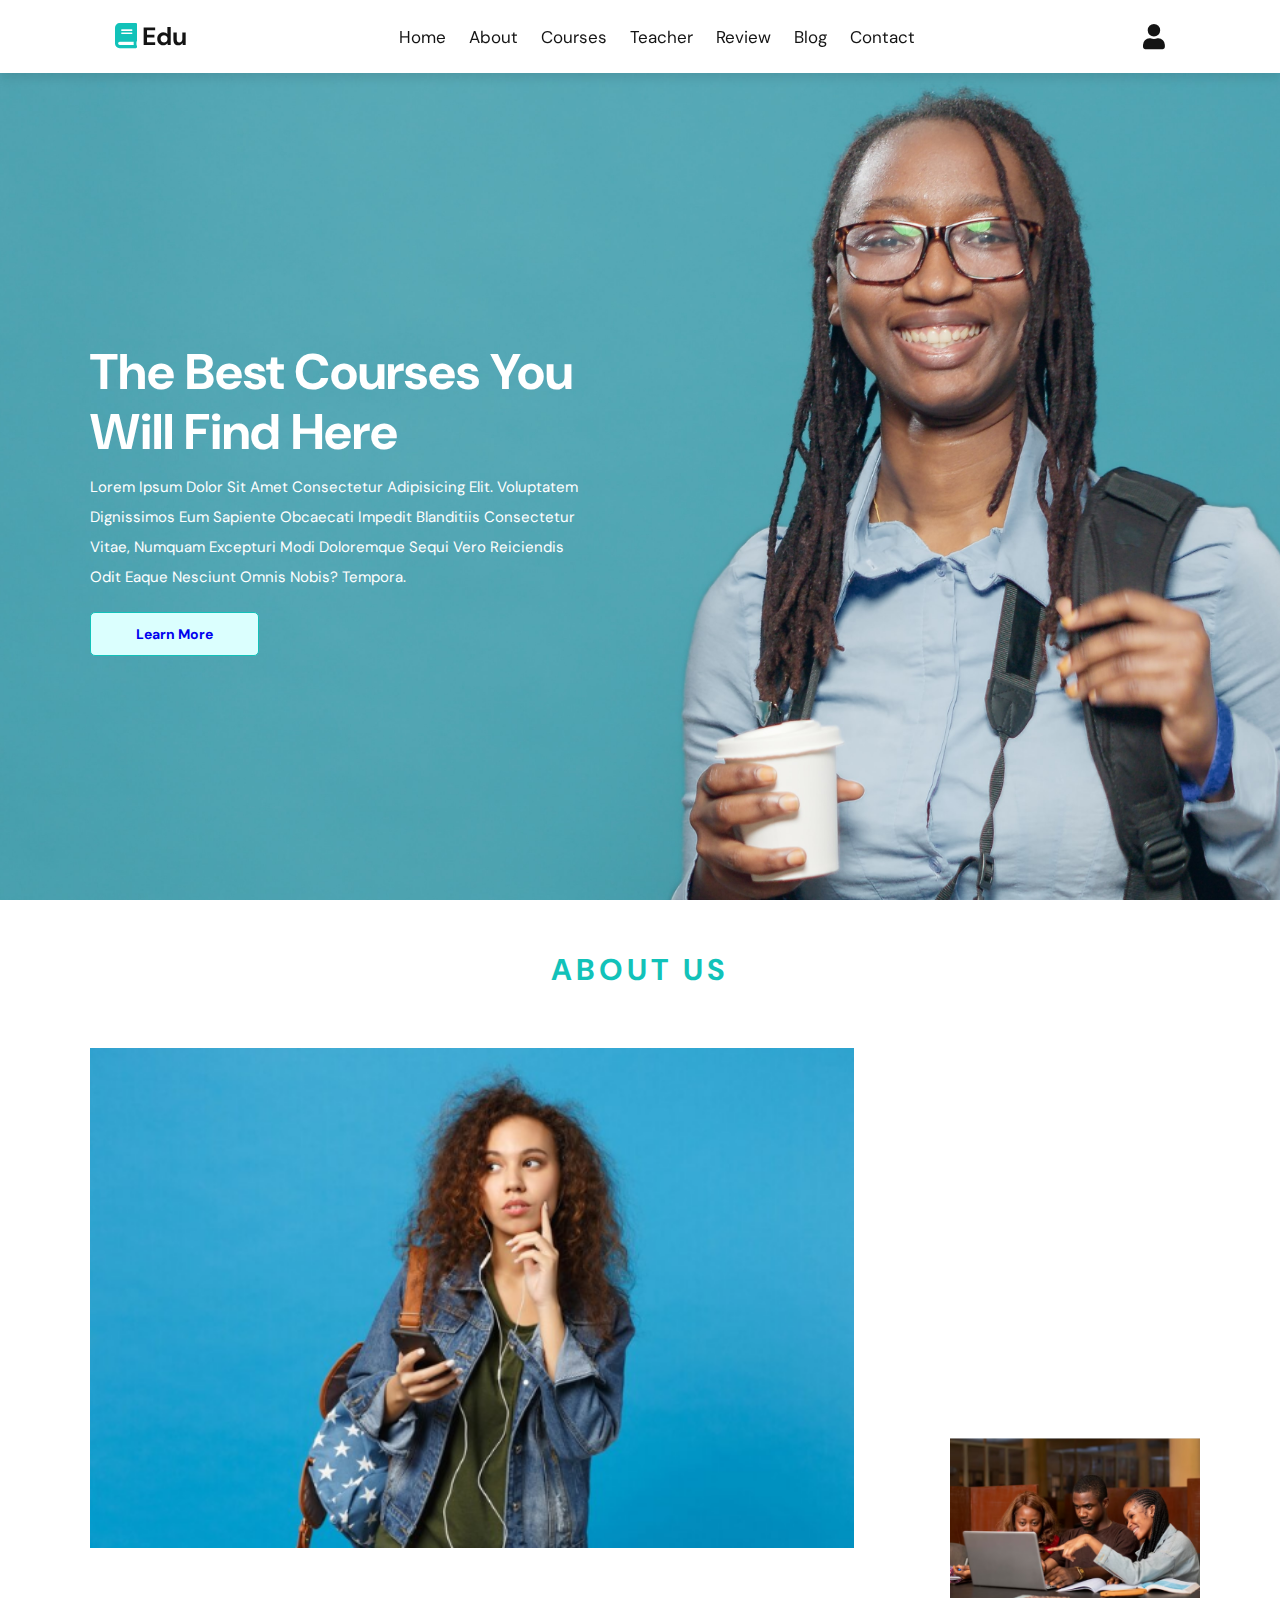
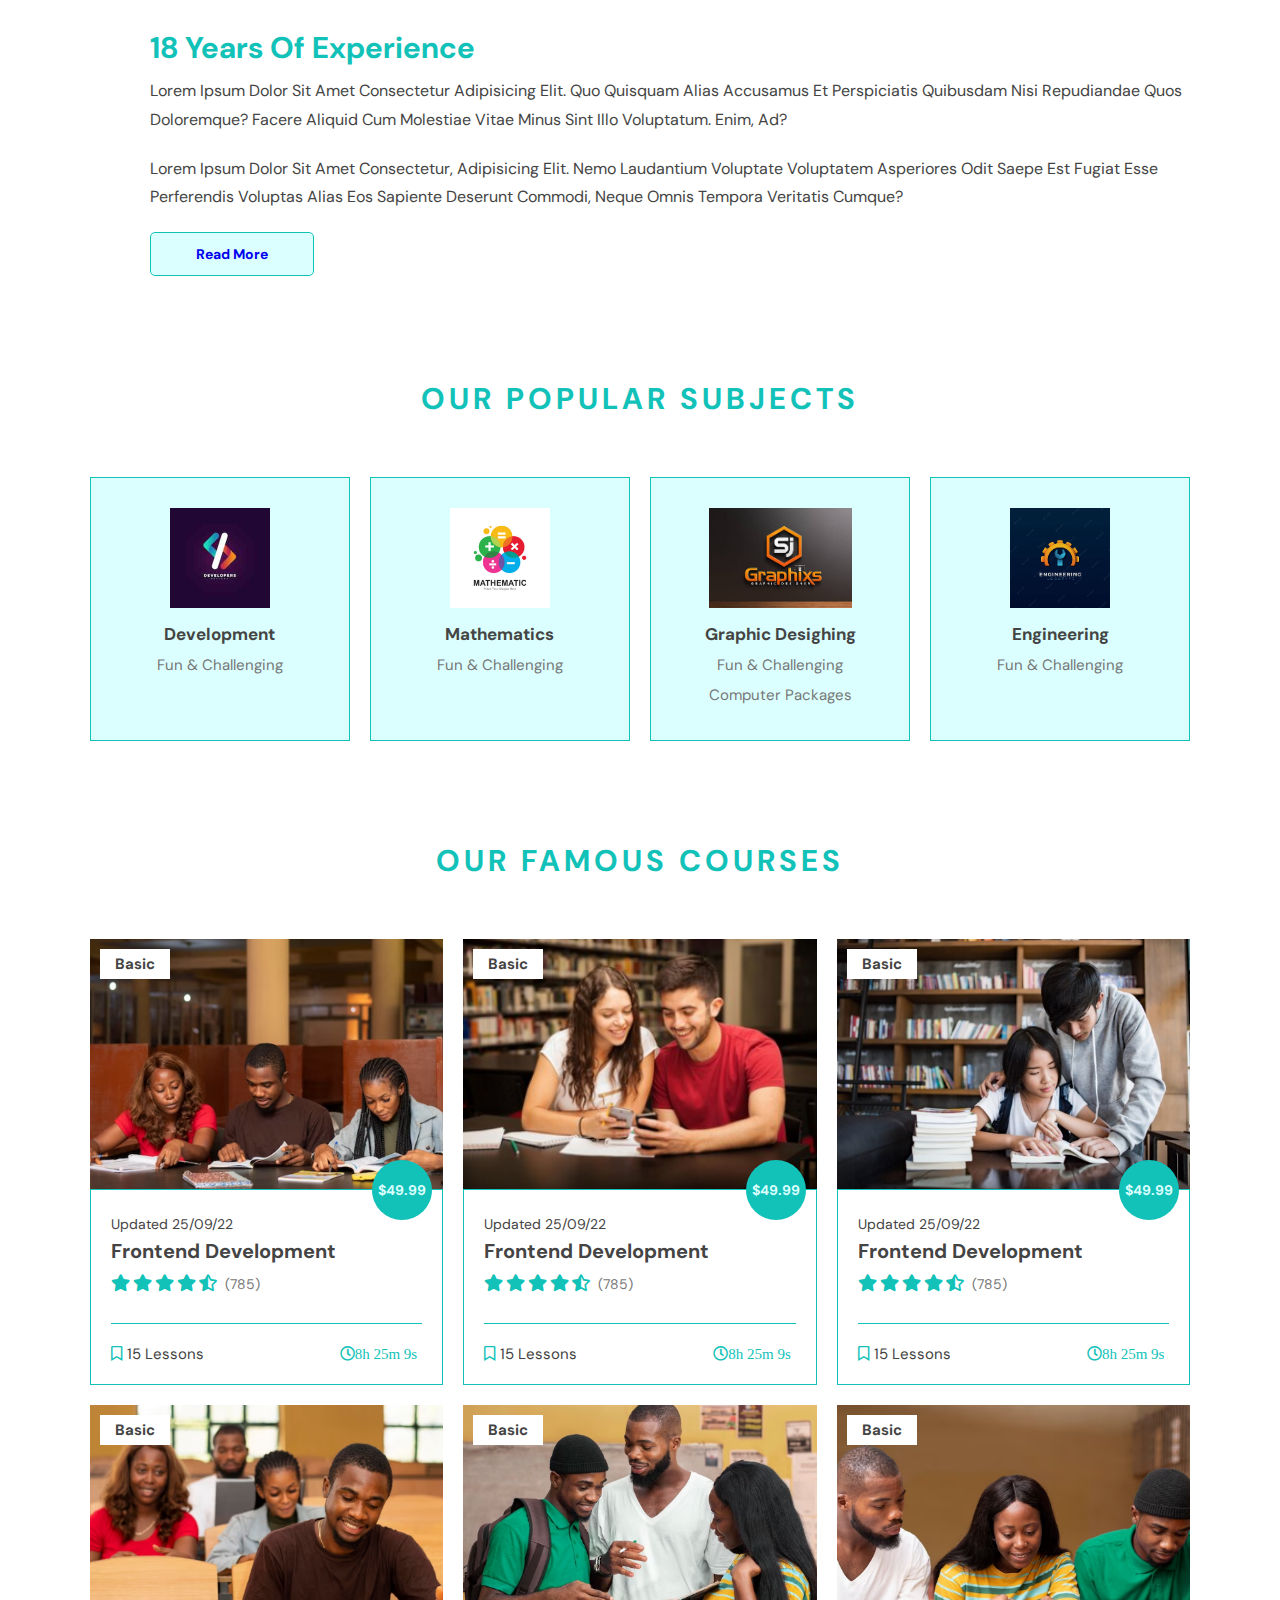
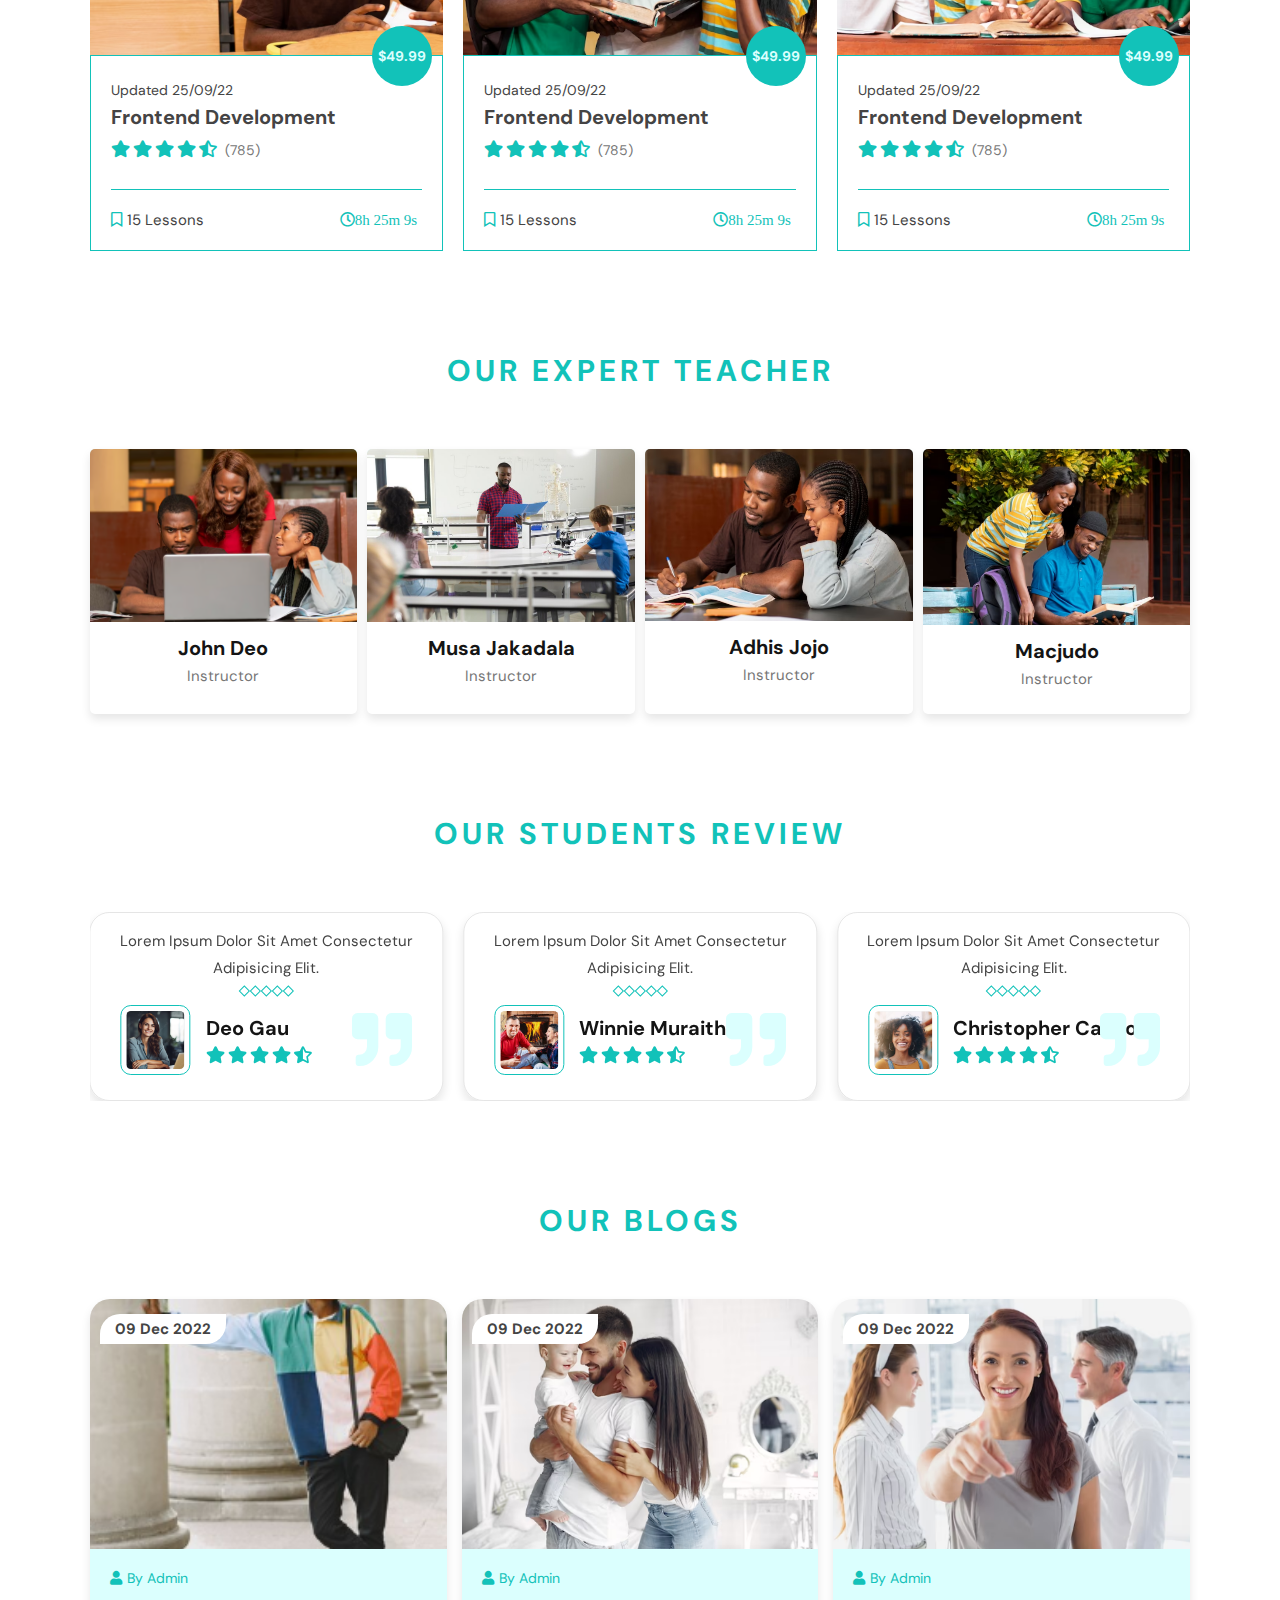
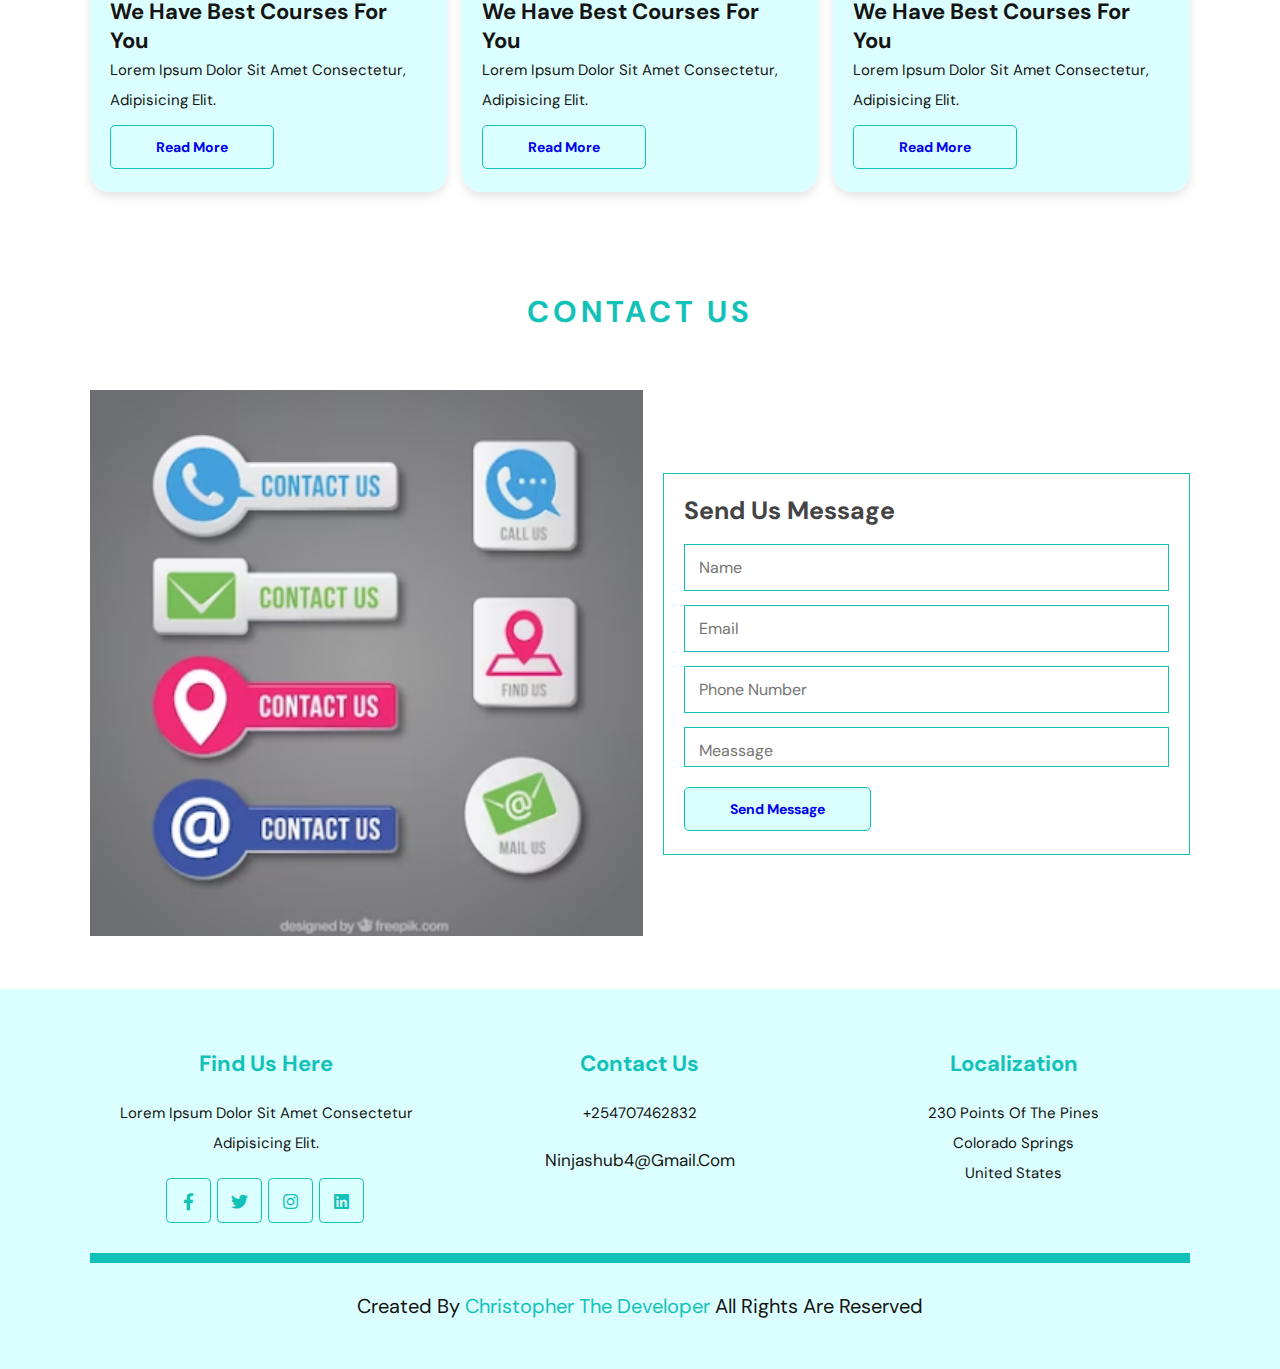
==== commit 0a909a17: "fixed some issues in the project" ====
--- a/index.html
+++ b/index.html
@@ -69,10 +69,10 @@
    <section class="about" id="about">
     <h1 class="heading">about us</h1>
     <div class="container">
-      <figure class="about-image">
-       <!-- <img src="images/about.png" alt="" height="500">-->
-       <!-- <img src="images/about 2.png" alt=""   class="about-image">-->
-      </figure>
+      <div class="about-image">
+        <img src="images/about.png" alt="" height="500">
+        <img src="images/about 2.png" alt=""   class="about-image">
+      </div>
       <div class="about-content">
         <h3>18 years of experience</h3>
         <p>Lorem ipsum dolor sit amet consectetur adipisicing elit.
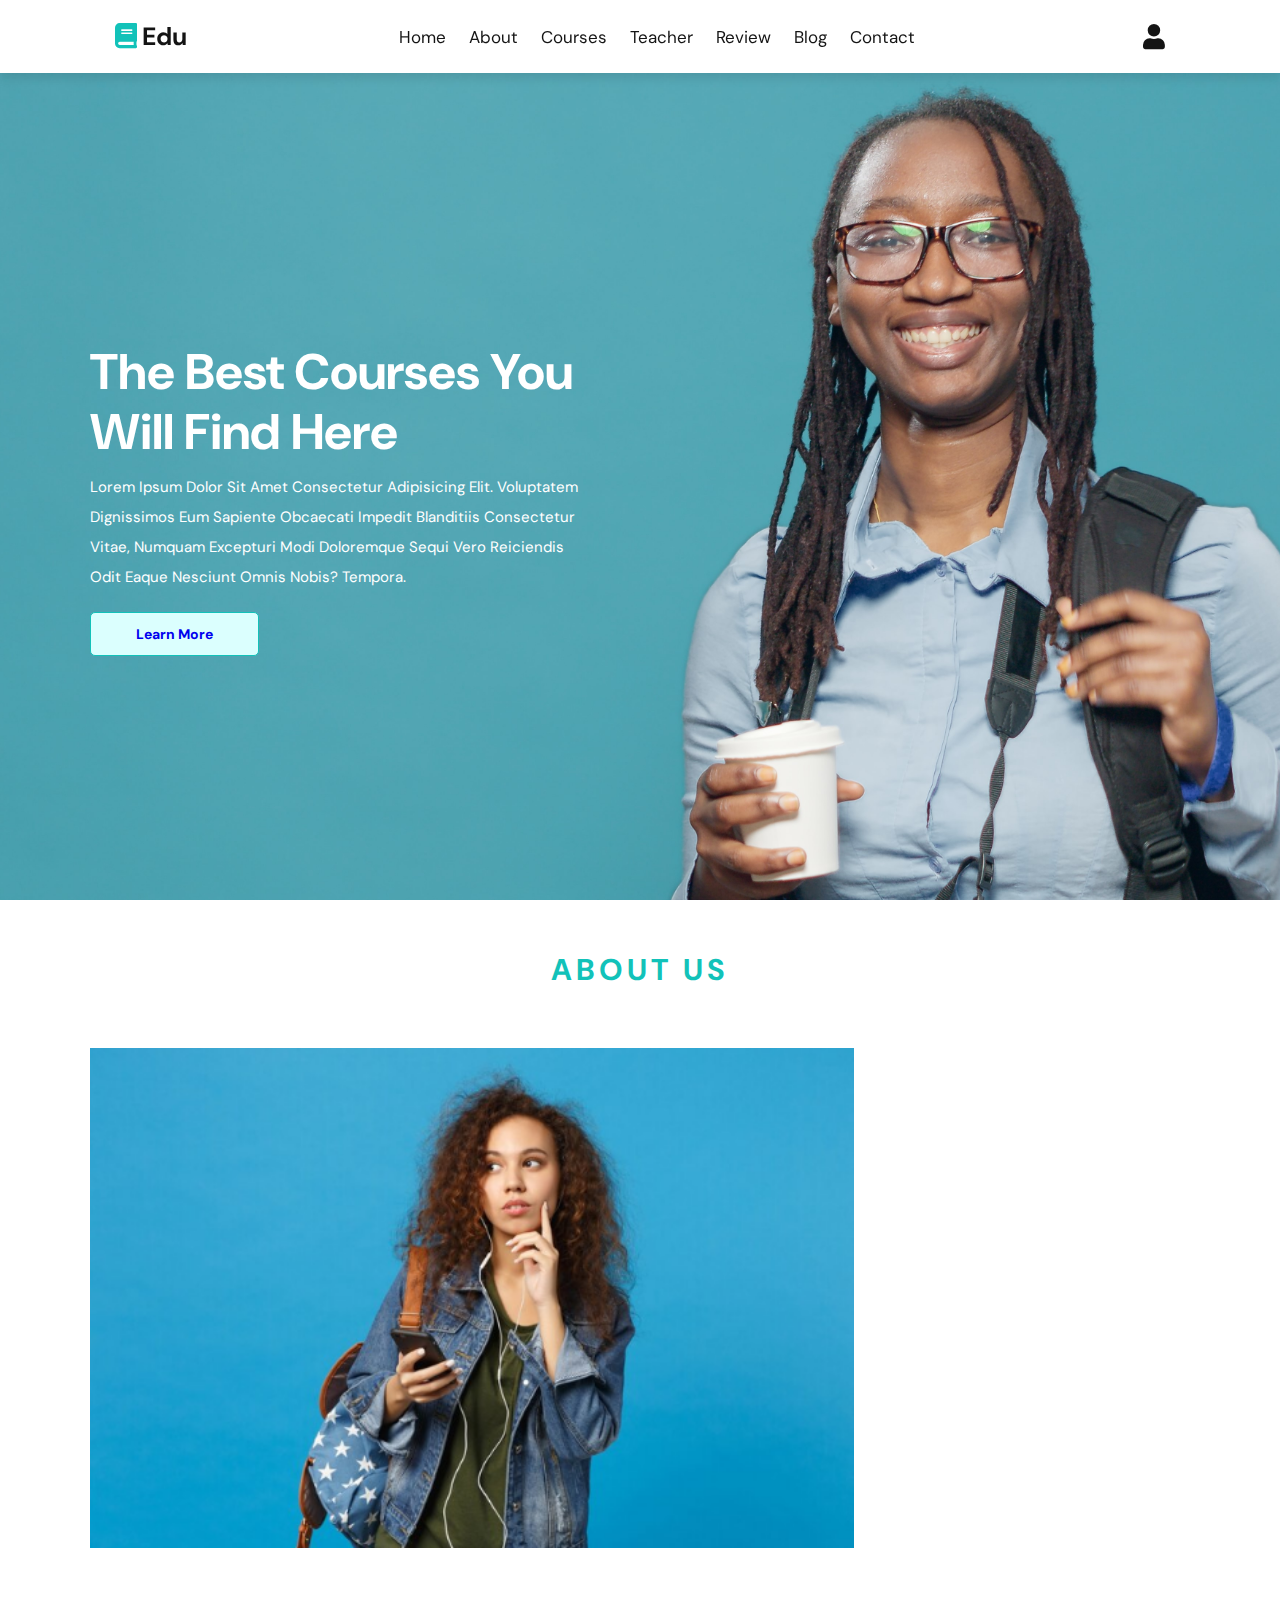
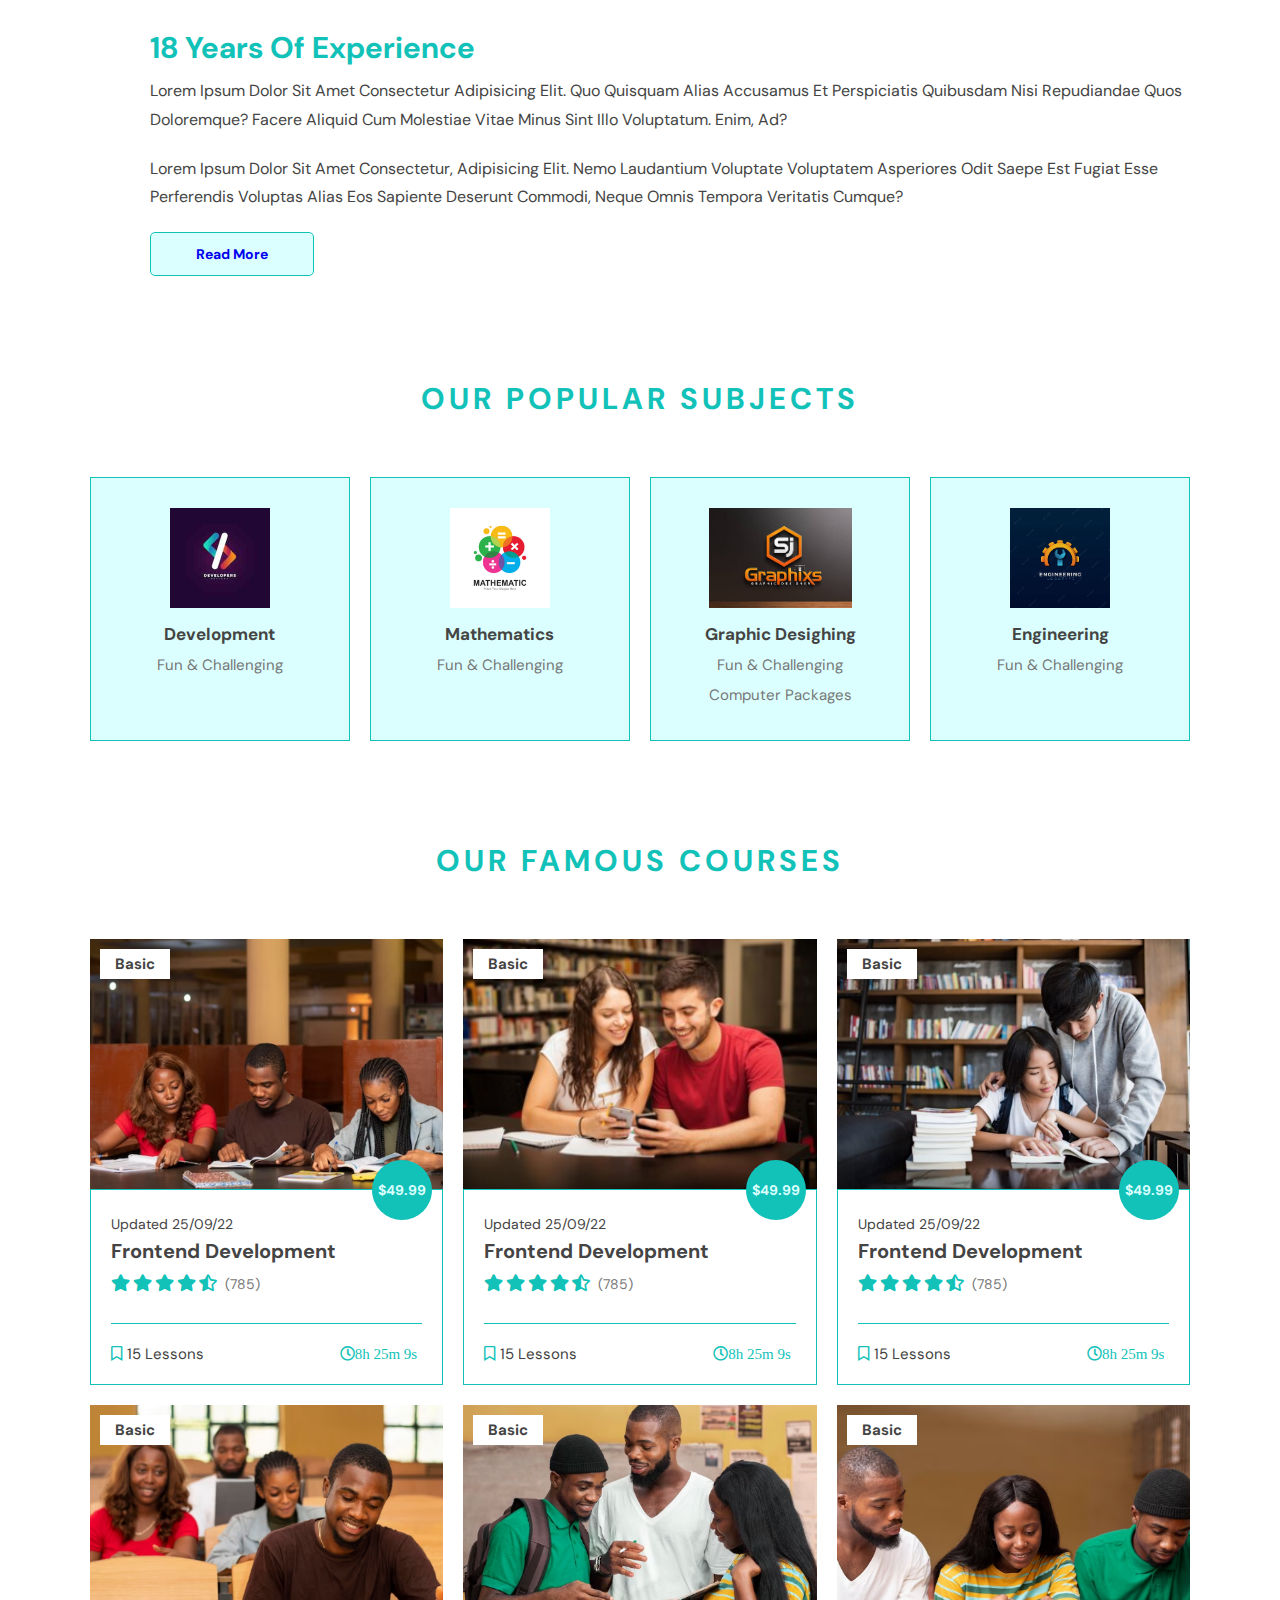
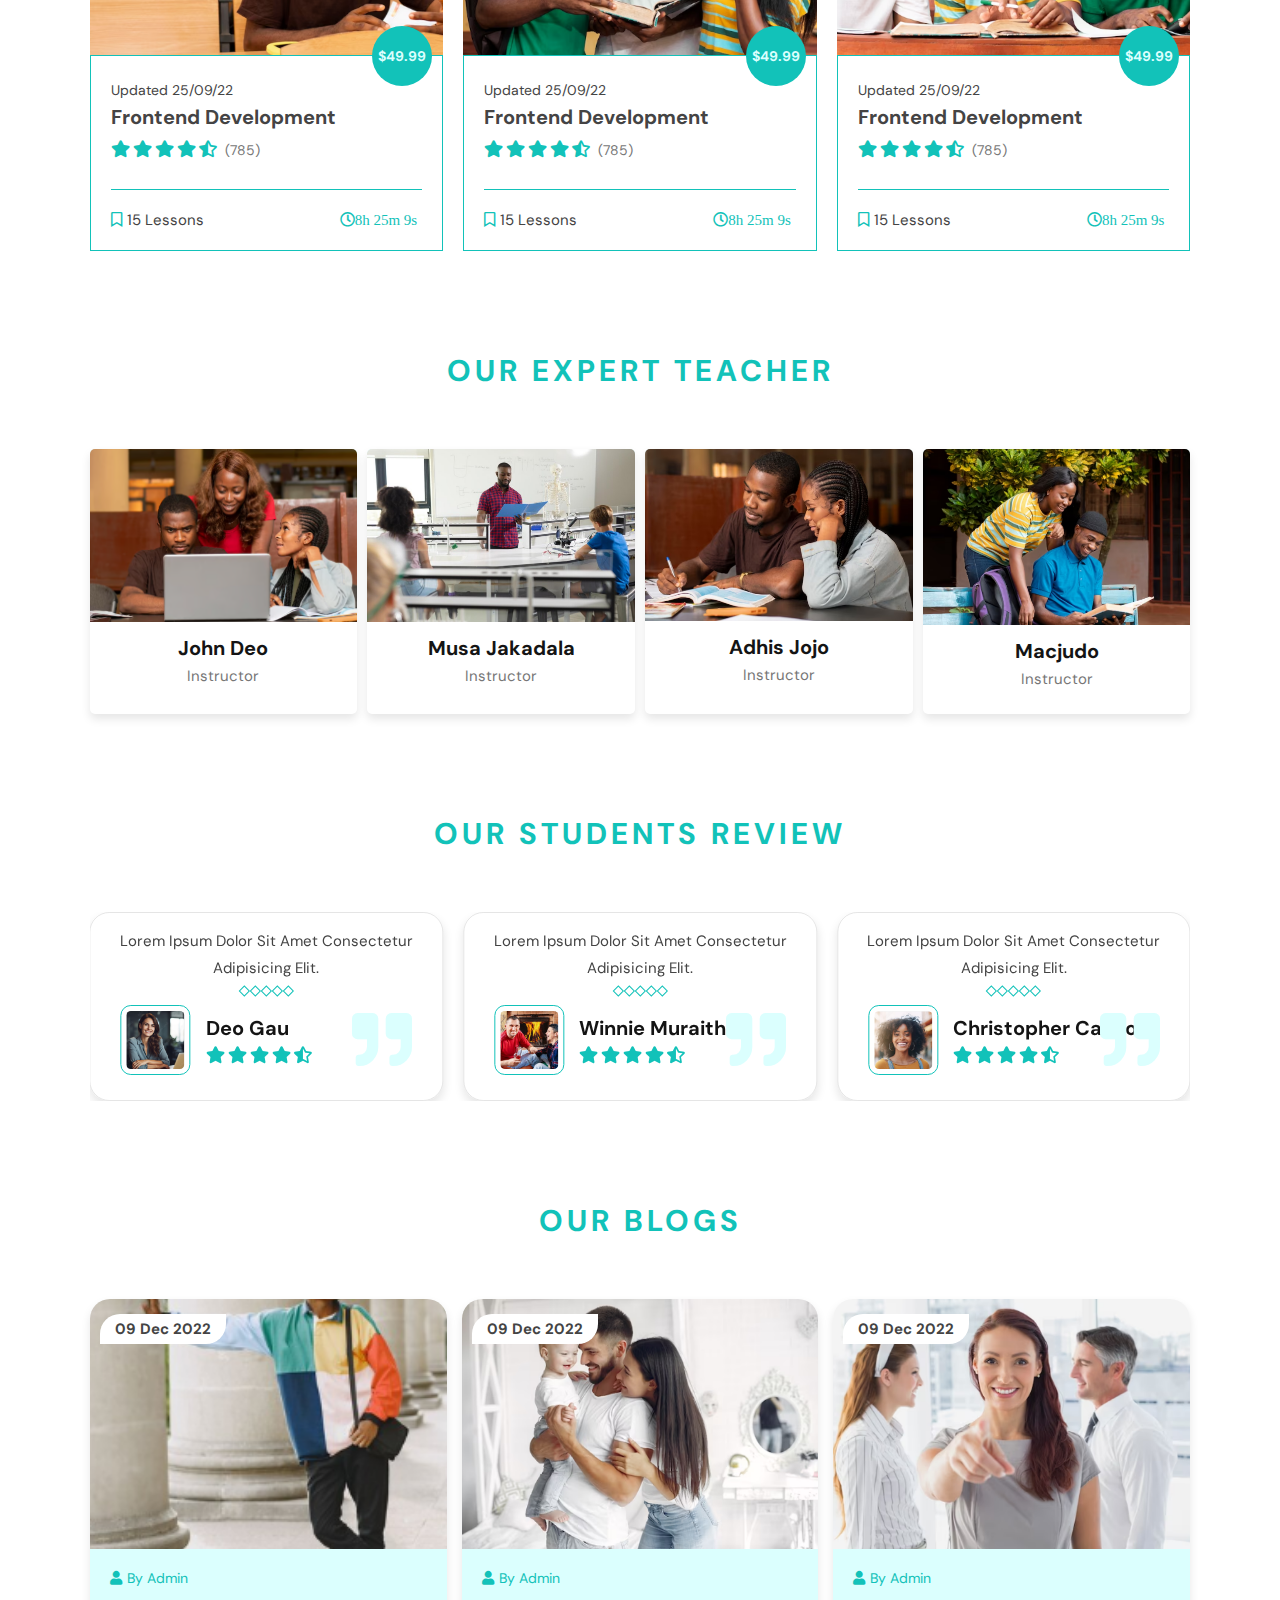
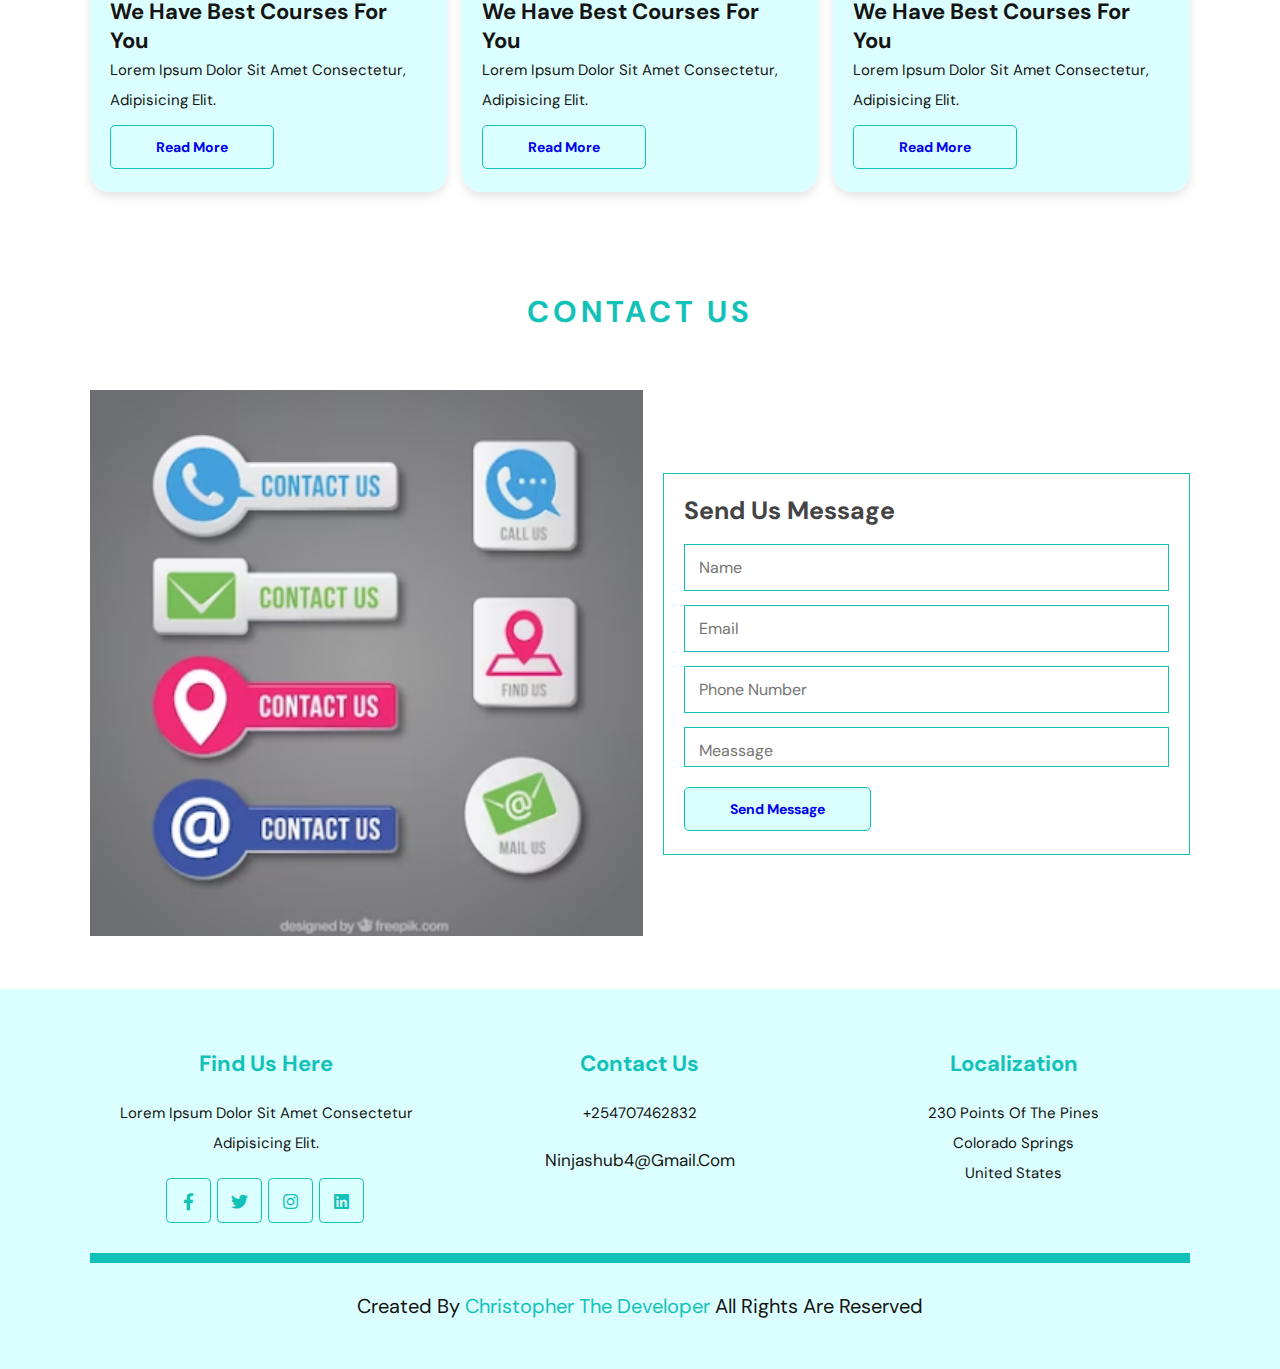
==== commit 5c99b9e0: "fixed someissues in the project" ====
--- a/index.html
+++ b/index.html
@@ -70,8 +70,8 @@
     <h1 class="heading">about us</h1>
     <div class="container">
       <div class="about-image">
-        <img src="images/about.png" alt="" height="500">
-        <img src="images/about 2.png" alt=""   class="about-image">
+       <img src="images/about.png" alt="" height="500">
+        <!--<img src="images/about 2.png" alt=""   class="about-image">-->
       </div>
       <div class="about-content">
         <h3>18 years of experience</h3>
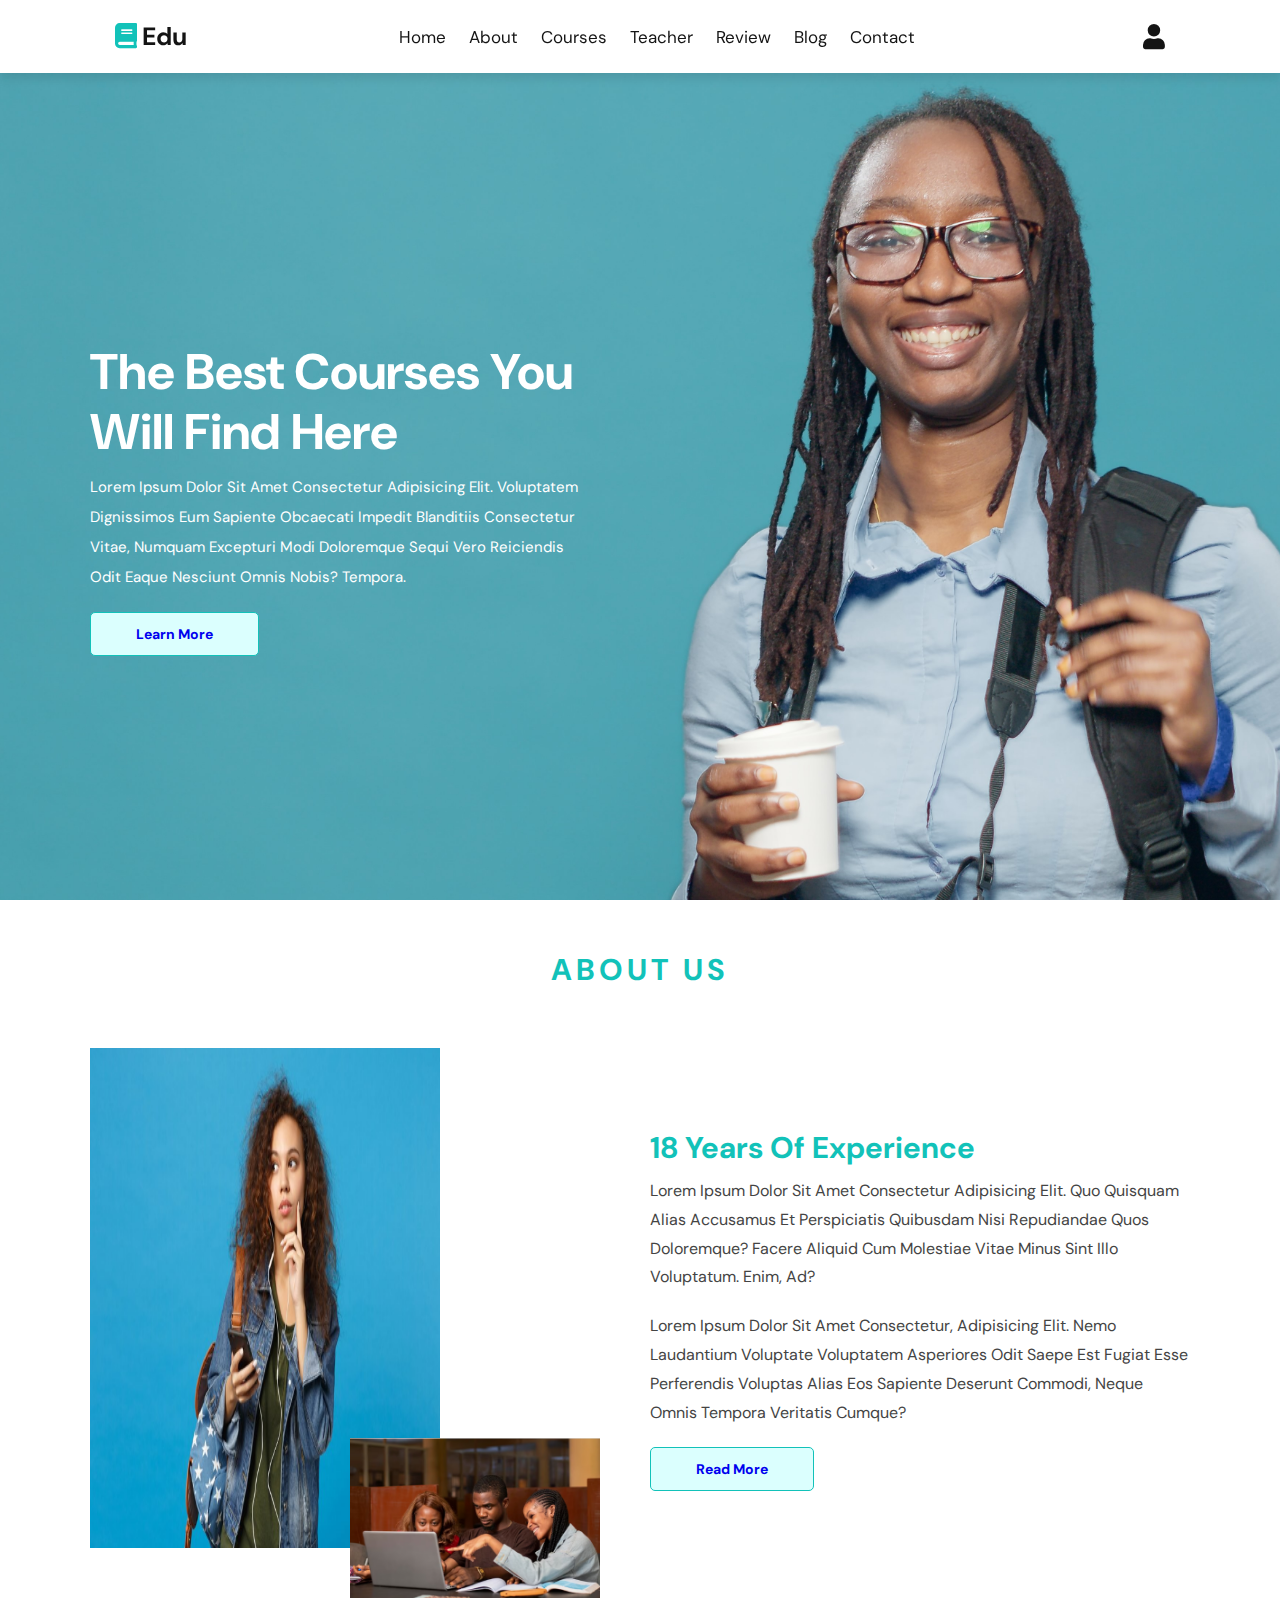
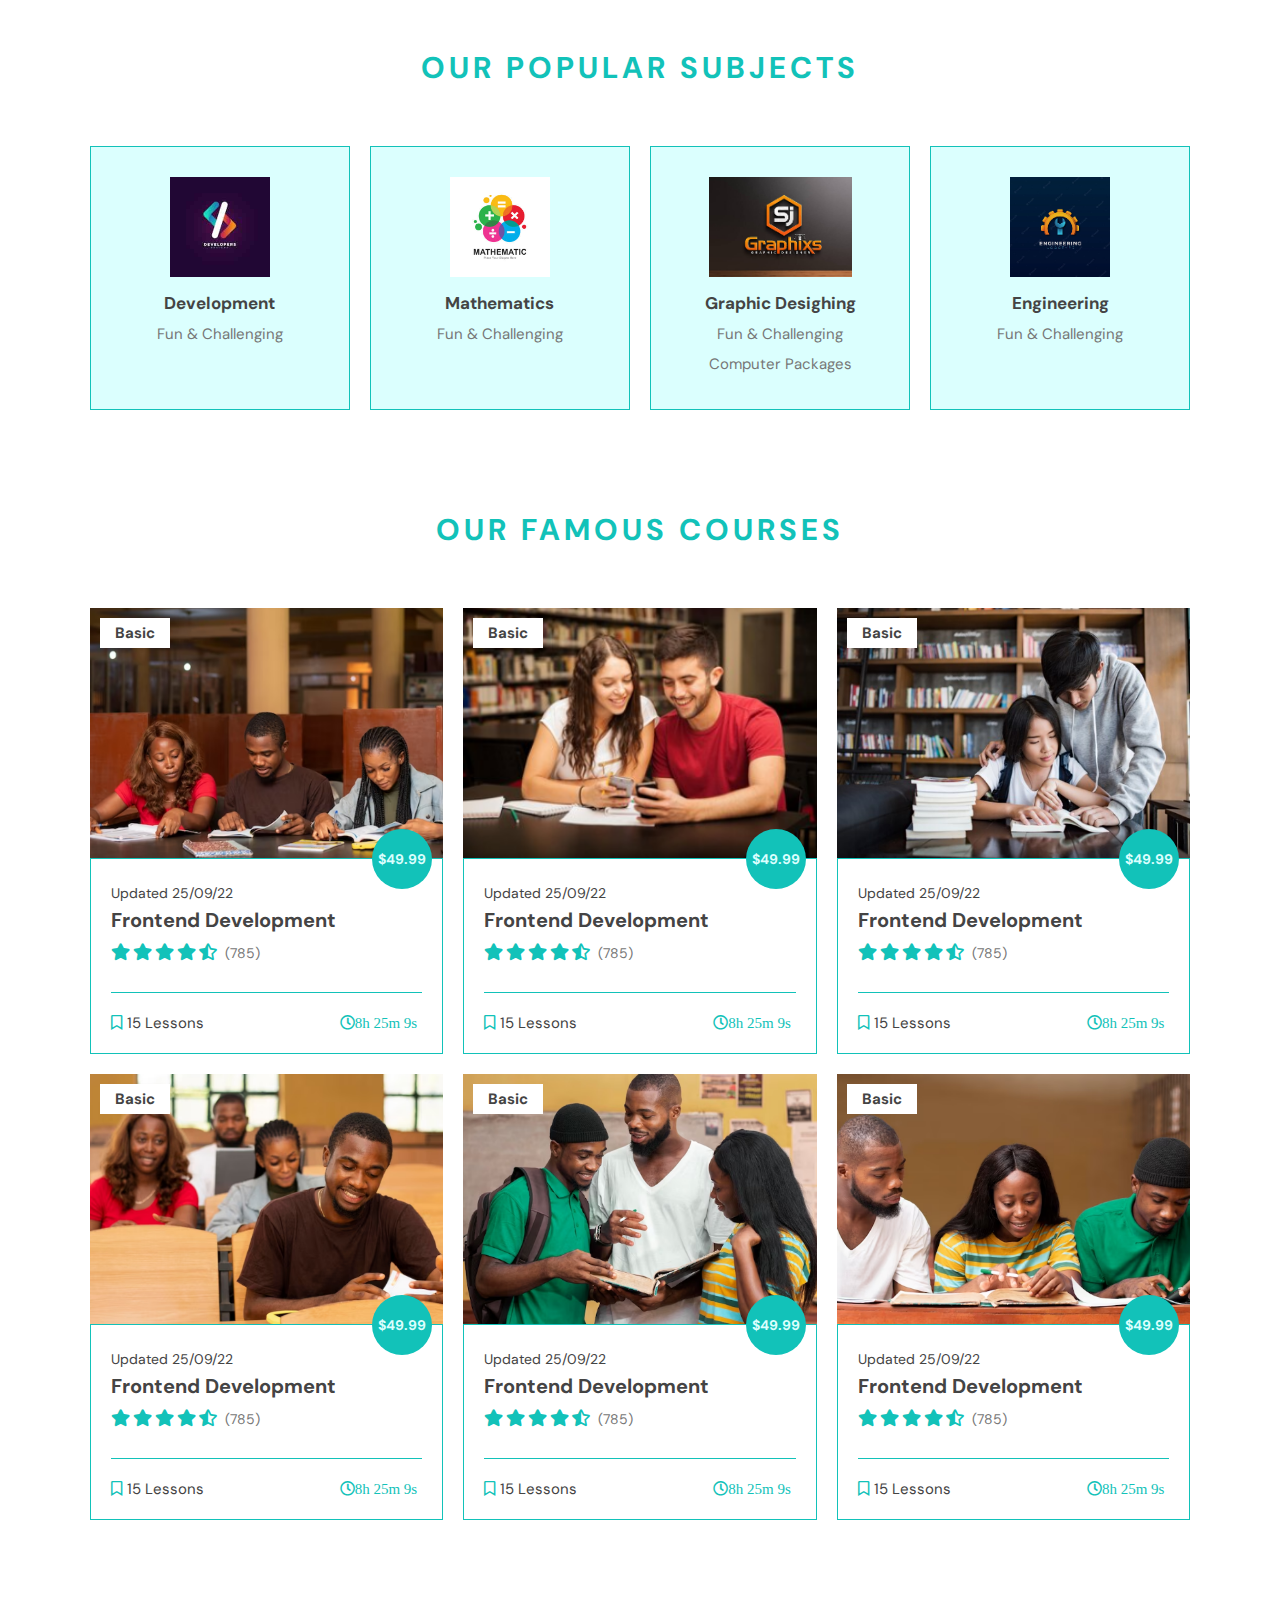
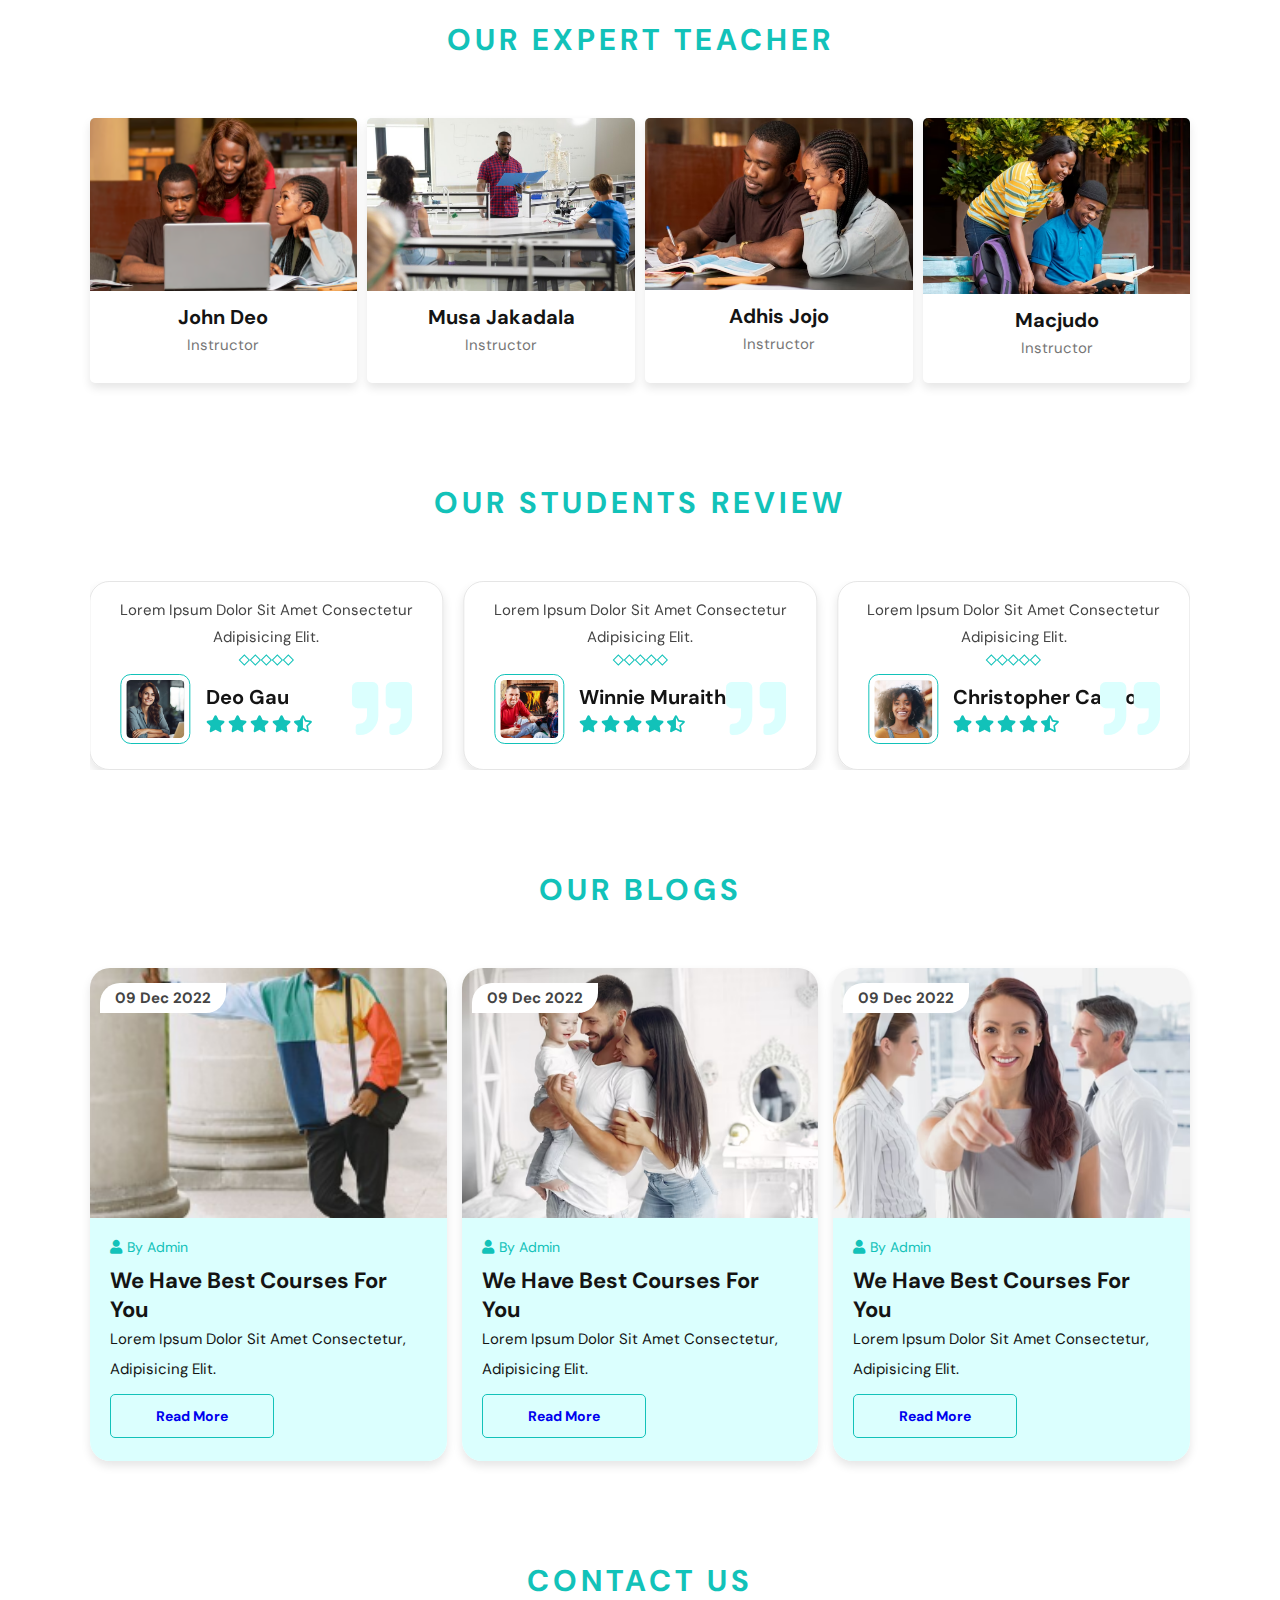
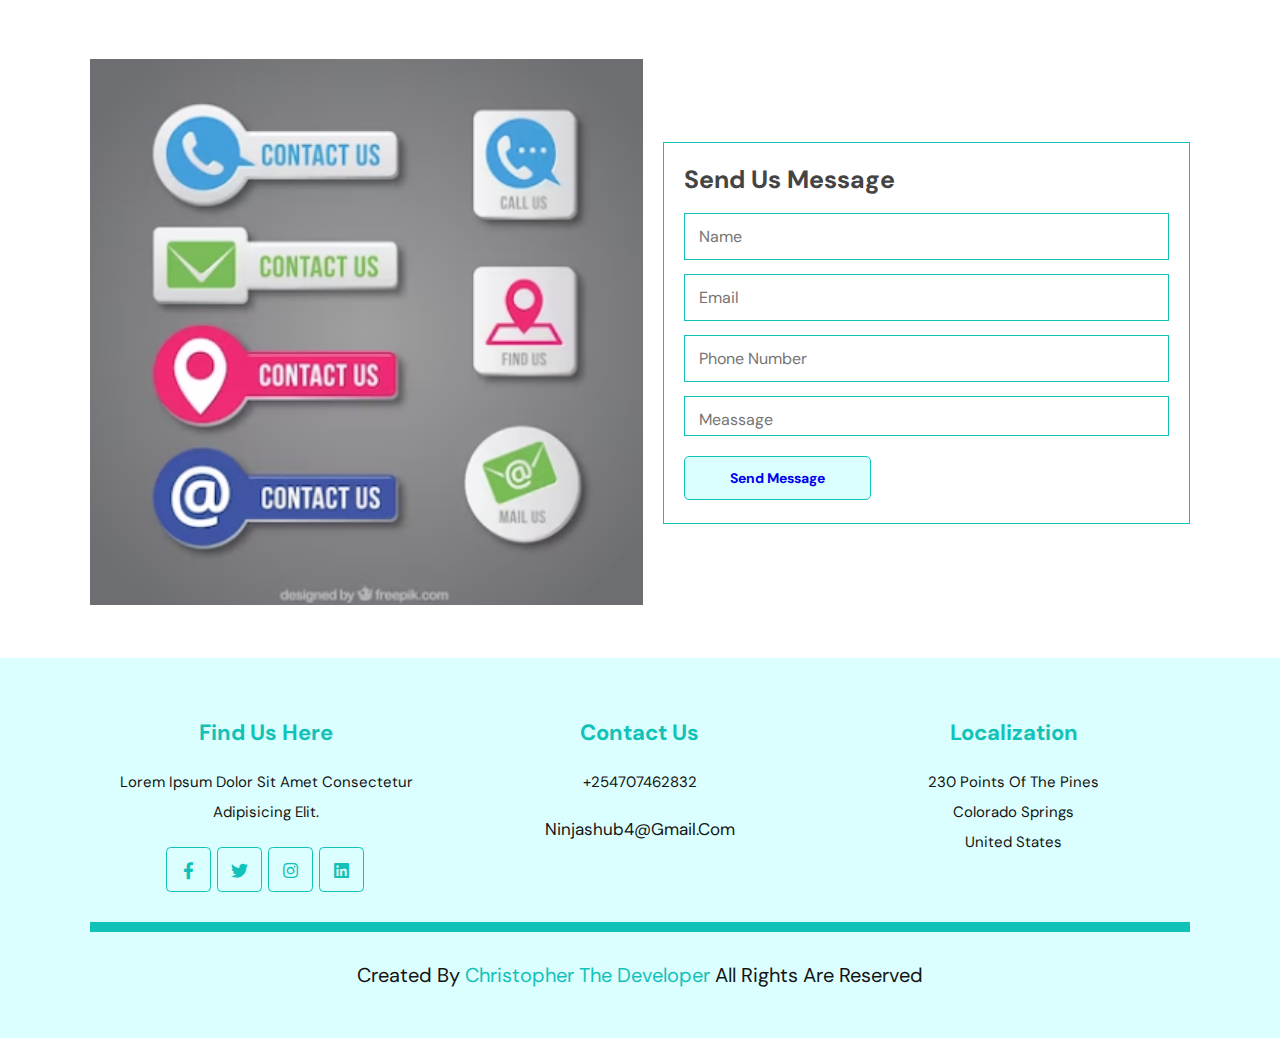
==== commit 28797a3f: "fixed some issues in the project" ====
--- a/index.html
+++ b/index.html
@@ -69,10 +69,10 @@
    <section class="about" id="about">
     <h1 class="heading">about us</h1>
     <div class="container">
-      <div class="about-image">
-       <img src="images/about.png" alt="" height="500">
-        <!--<img src="images/about 2.png" alt=""   class="about-image">-->
-      </div>
+      <figure class="about-image">
+      <img src="images/about.png" alt="" height="500" width="350">
+        <img src="images/about 2.png" alt=""   class="about-image">
+      </figure>
       <div class="about-content">
         <h3>18 years of experience</h3>
         <p>Lorem ipsum dolor sit amet consectetur adipisicing elit.
--- a/css/style.css
+++ b/css/style.css
@@ -257,6 +257,7 @@
 /*ends*/
 
 /*about*/
+
 .about .container{
     display:flex;
     flex-wrap:wrap;
@@ -767,7 +768,7 @@
     text-align:center;
     order:2;
 }
-.about-img img{
+.about-image .about-image{
     width:100%;
     height:auto;
     max-width:100%;
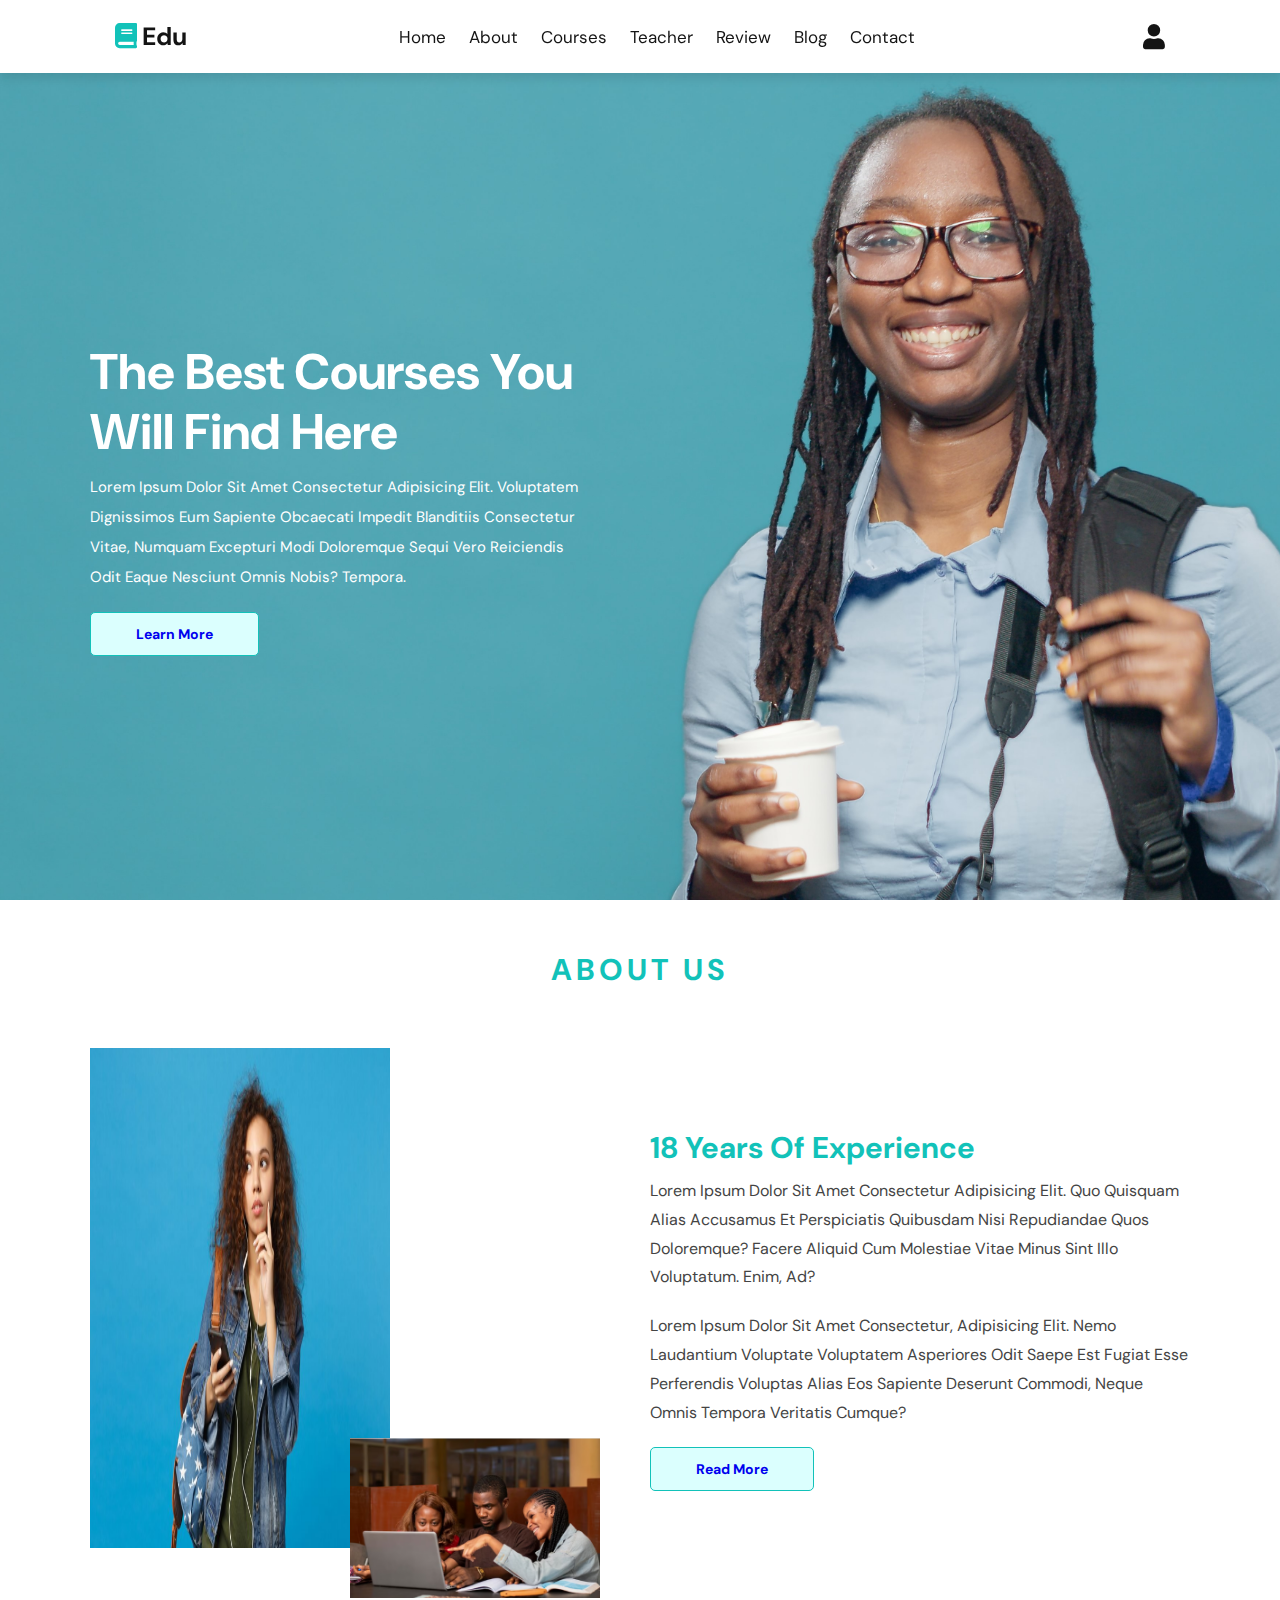
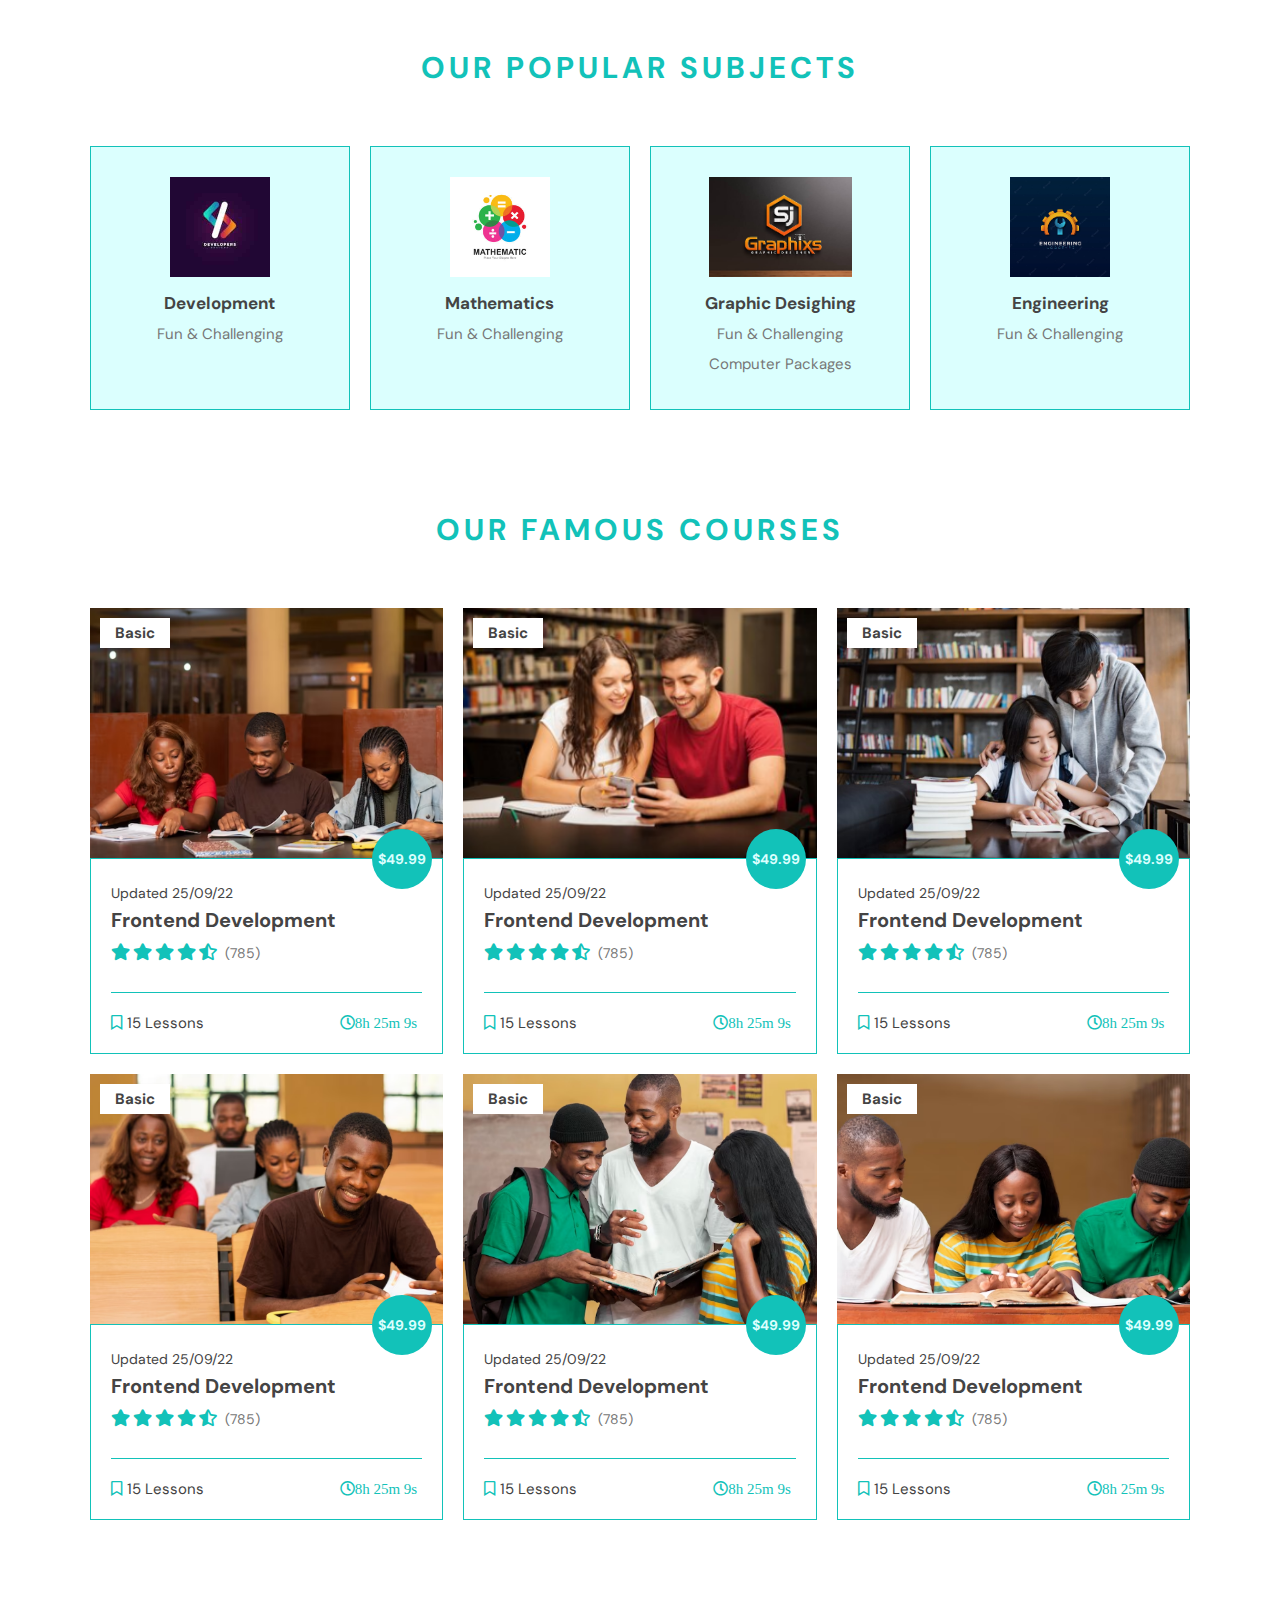
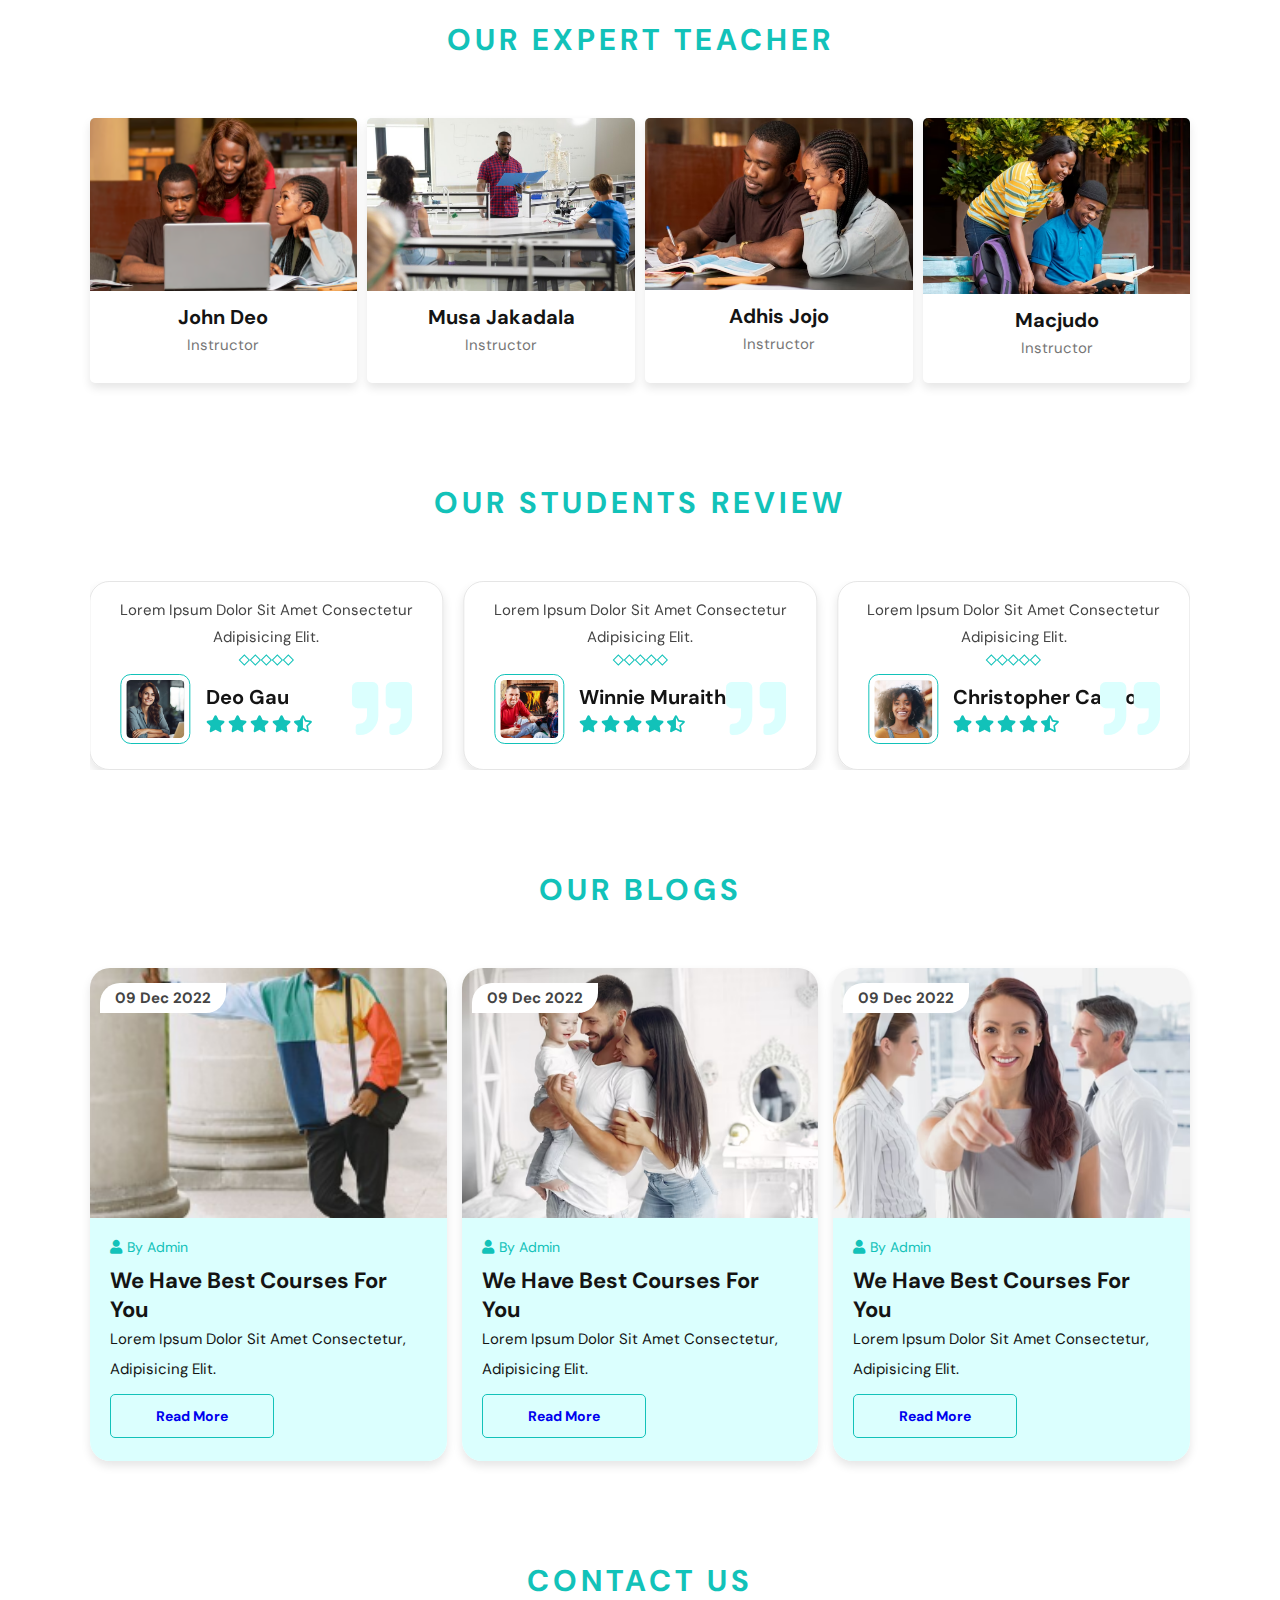
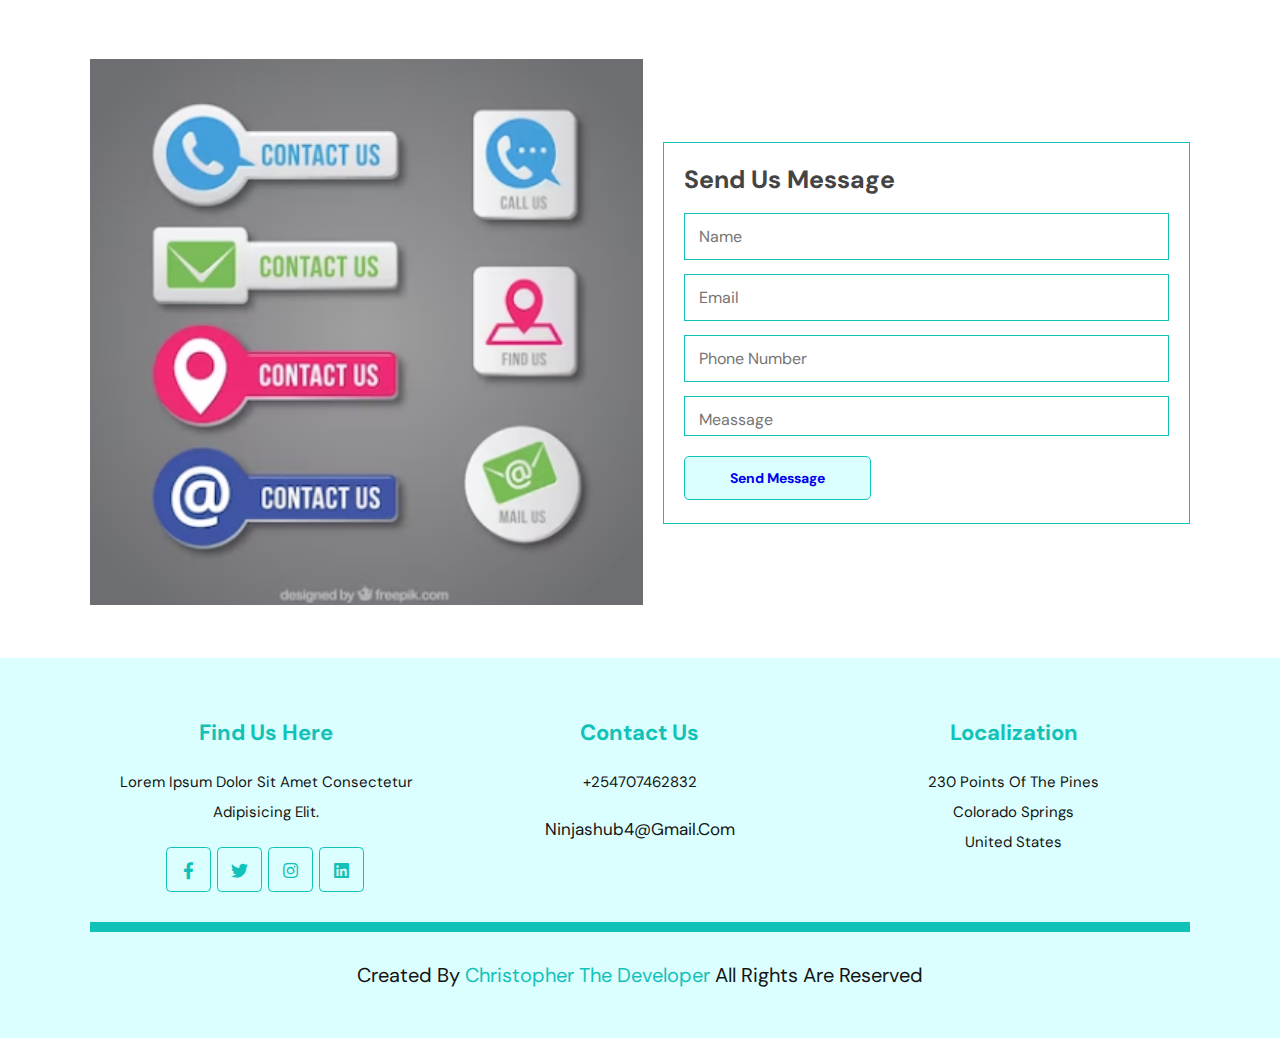
==== commit 0c5860a5: "fixed some issues in the project" ====
--- a/index.html
+++ b/index.html
@@ -70,7 +70,7 @@
     <h1 class="heading">about us</h1>
     <div class="container">
       <figure class="about-image">
-      <img src="images/about.png" alt="" height="500" width="350">
+      <img src="images/about.png" alt="" height="500" width="300">
         <img src="images/about 2.png" alt=""   class="about-image">
       </figure>
       <div class="about-content">
